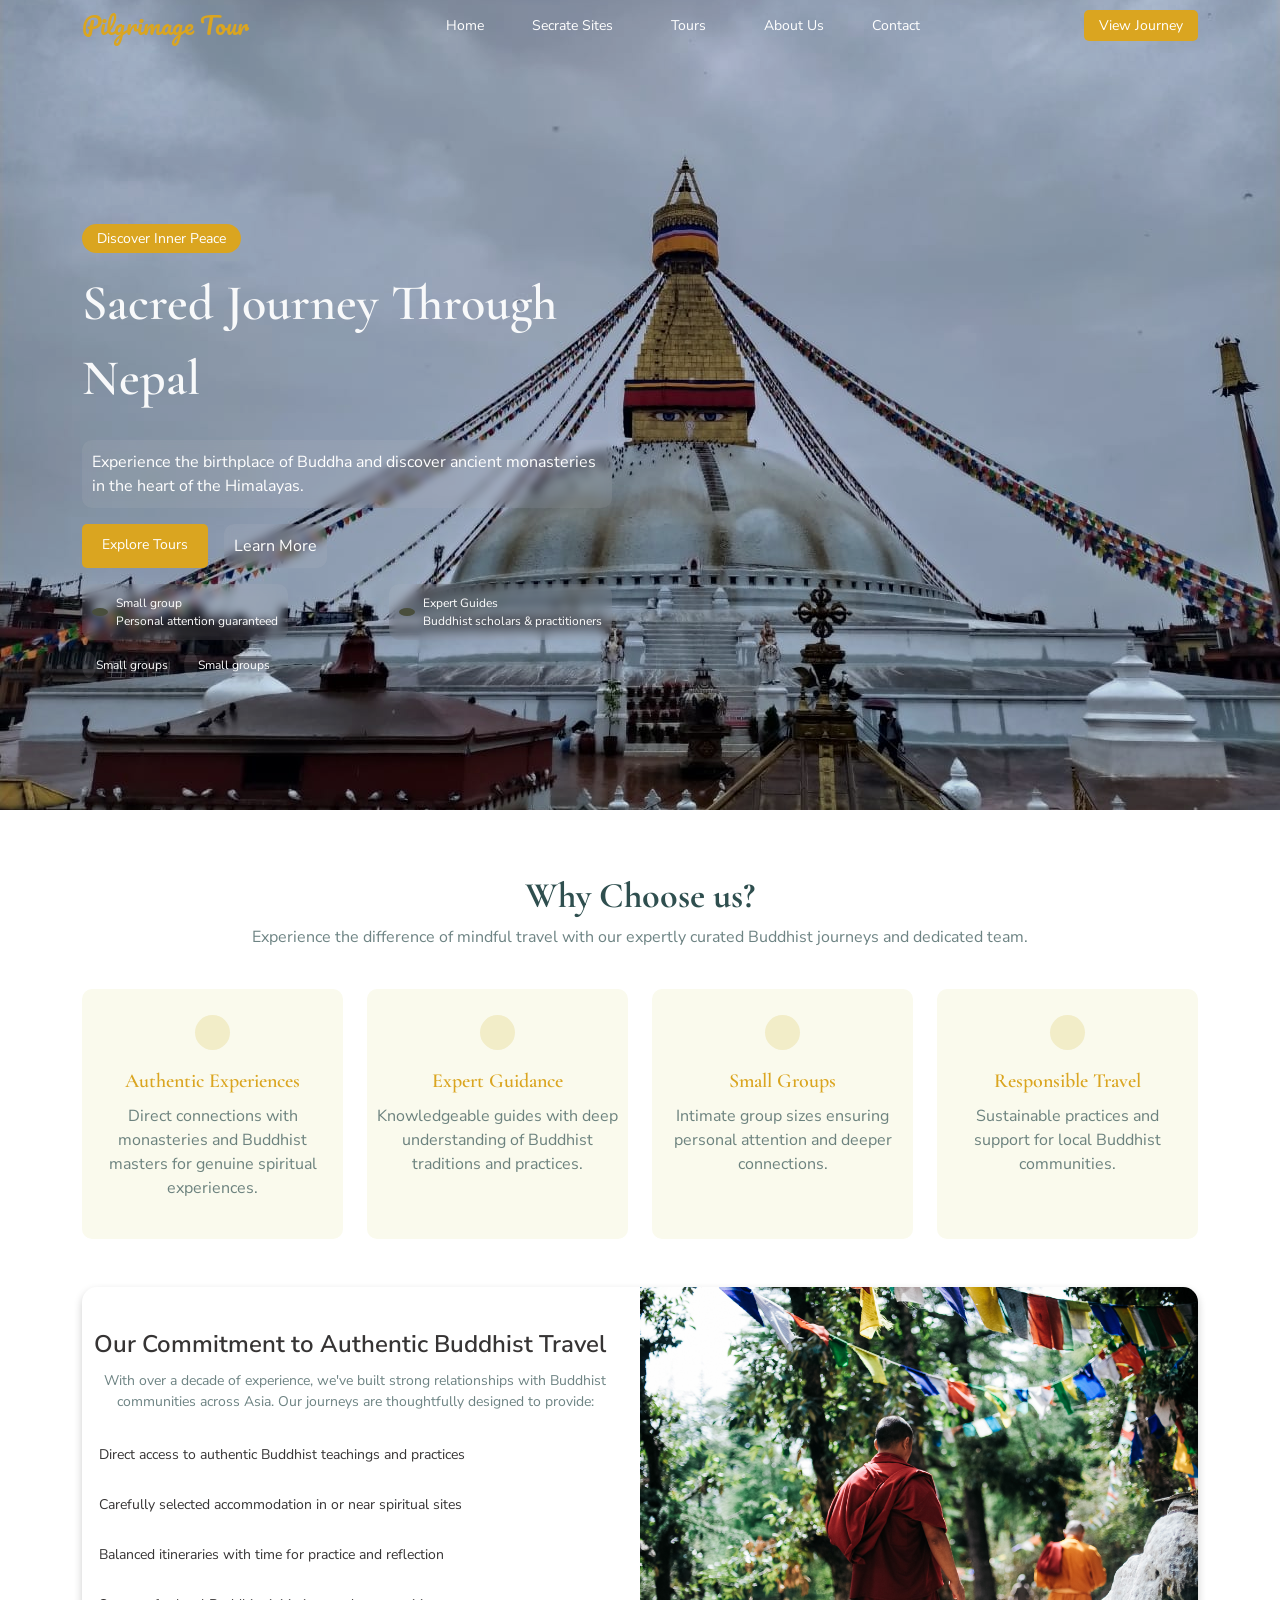
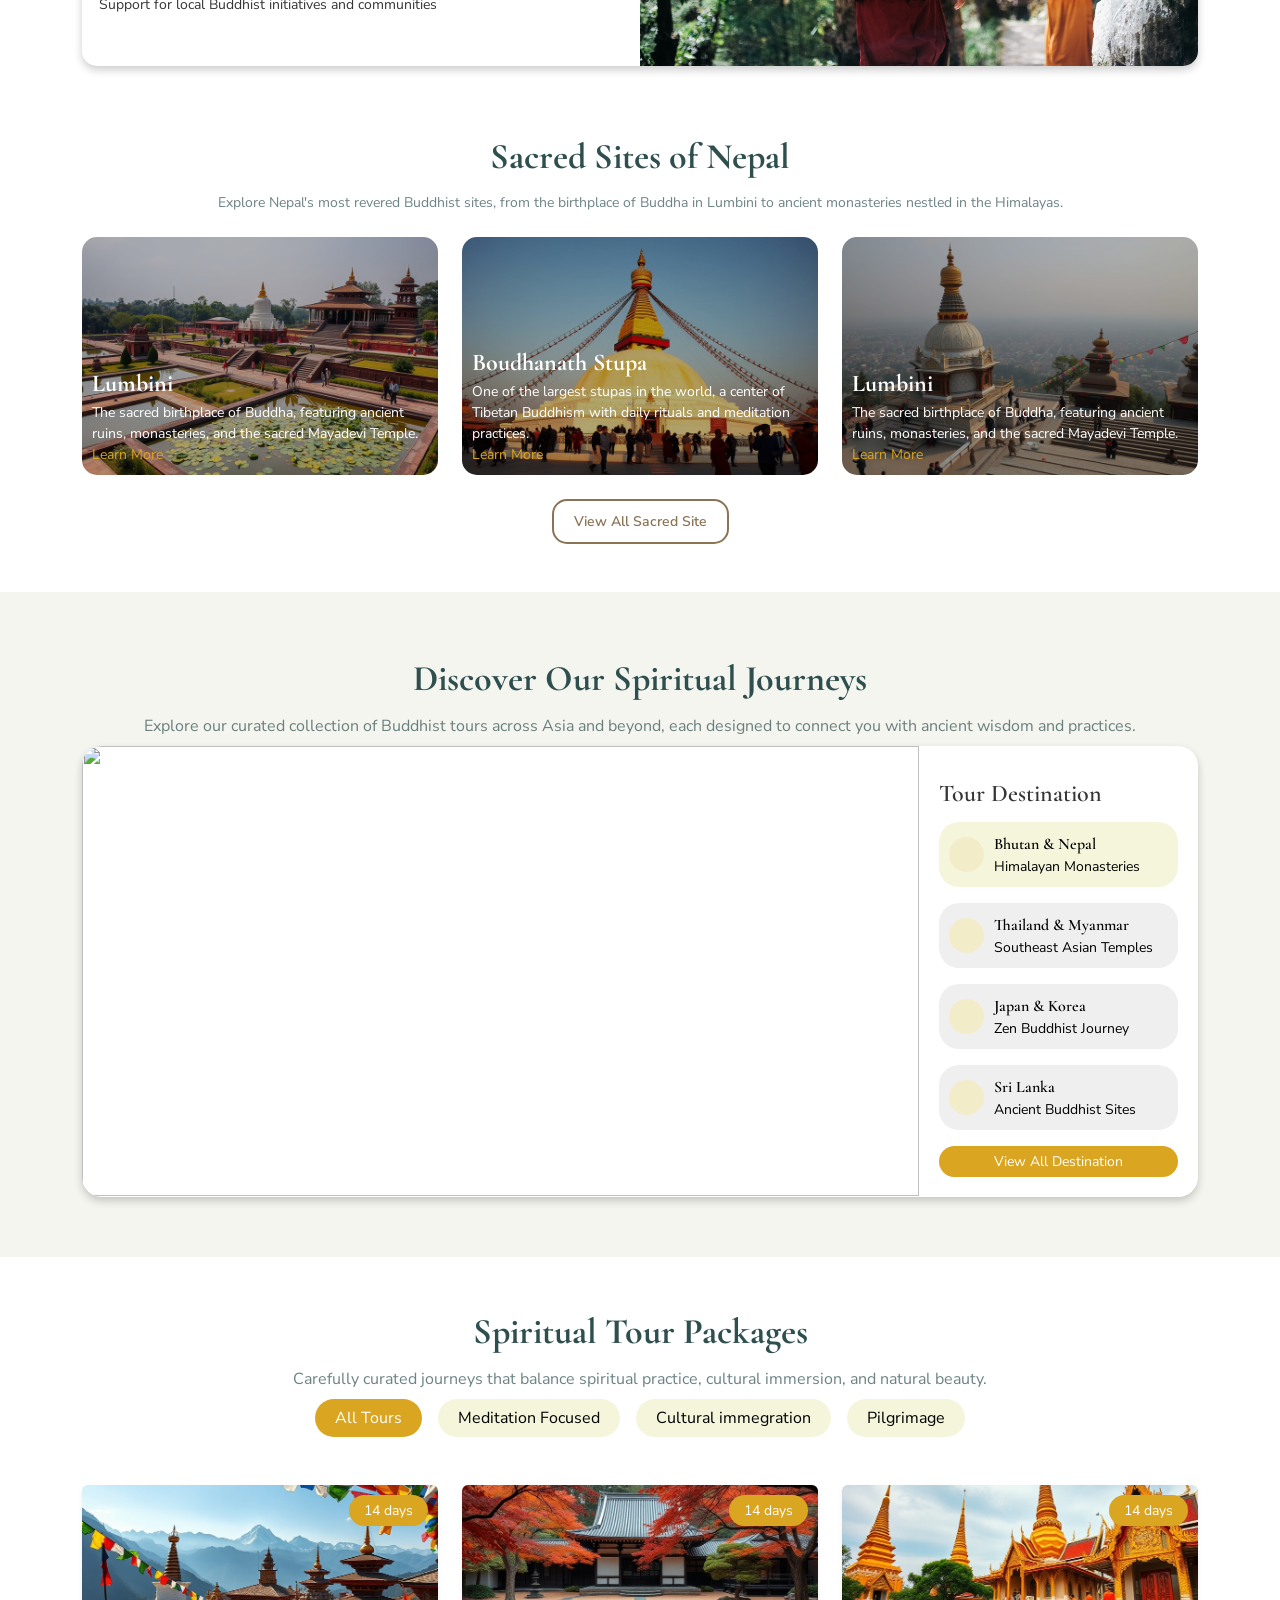
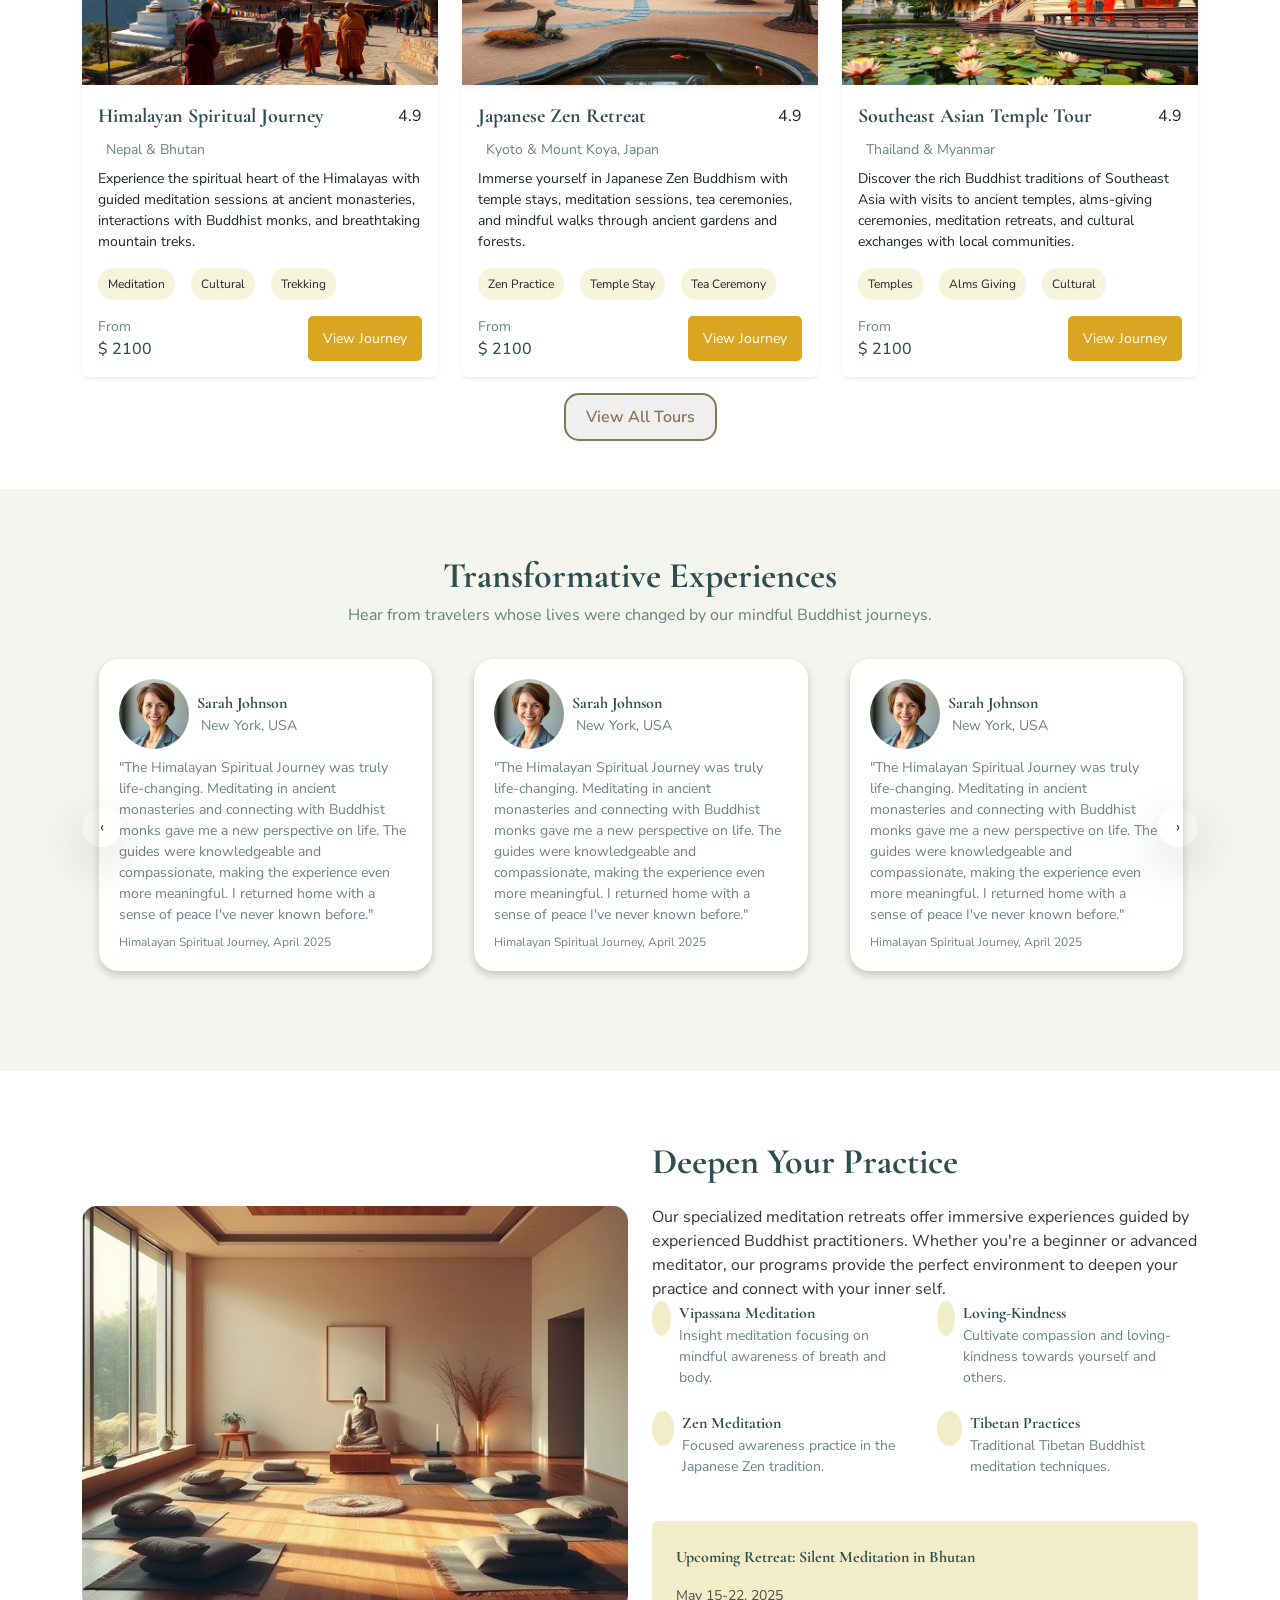
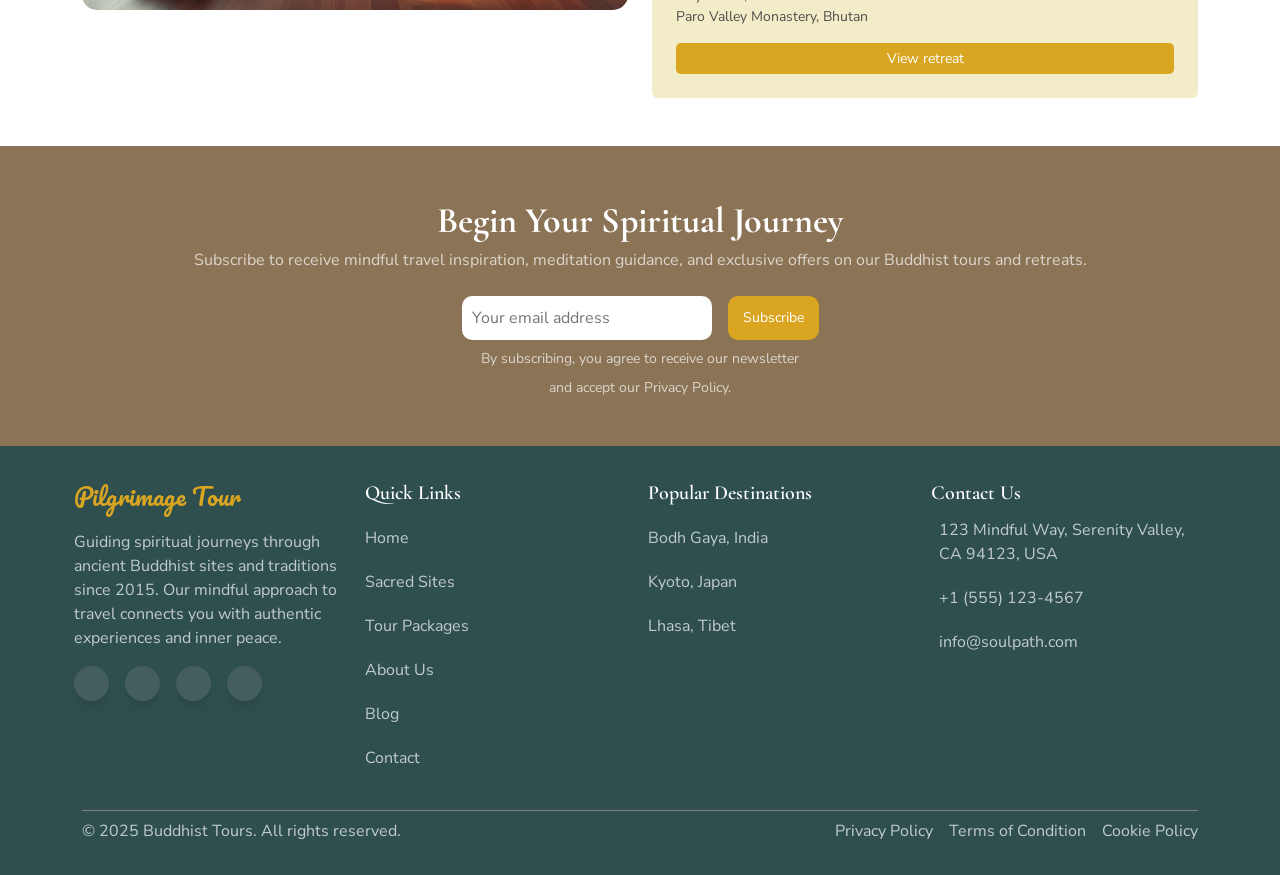
==== index.html @ 18c7488c "inner journey" ====
<!DOCTYPE html>
<html lang="en">

<head>
    <meta charset="UTF-8">
    <meta name="viewport" content="width=device-width, initial-scale=1.0">
    <title>Document</title>
    <link rel="stylesheet" href="css/style.css">
    <!-- bootstrap-file -->
    <link rel="stylesheet" href="css/bootstrap.min.css">
    <script src="js/bootstrap.bundle.min.js"></script>
    <!-- icon -->
    <script src="https://kit.fontawesome.com/6f4be6c4fc.js" crossorigin="anonymous"></script>
    <link rel="stylesheet" href="https://cdnjs.cloudflare.com/ajax/libs/remixicon/4.6.0/remixicon.min.css">
    <!-- owl carousel -->
    <link rel="stylesheet" href="css/owl.carousel.min.css">
    <link rel="stylesheet" href="css/owl.theme.default.min.css">
</head>

<body>
    <!-- header section -->
    <header id="header">
        <div class="container">
            <div class="top d-flex flex-wrap justify-content-between align-items-center">
                <h1 class="font-['Pacifico']"><a href="index.html">Pilgrimage Tour</a></h1>
                <nav class="desktop-nav">
                    <ul class="d-flex gap-5 align-items-center">
                        <li><a href="index.html">Home</a></li>
                        <li>
                            <div class="d-flex gap-2 align-items-center">
                                <a href="sacredsite.html">Secrate Sites</a><a class="btn p-0" data-bs-toggle="collapse"
                                    href="#multiCollapseExample1" role="button" aria-expanded="false"
                                    aria-controls="multiCollapseExample1"><i class="fa-solid fa-chevron-down"></i></a>
                            </div>
                            <div class="collapse multi-collapse" id="multiCollapseExample1">
                                <div class="dropdown">
                                    <div class="d-flex flex-column">
                                        <div class="option">
                                            <a href="">
                                                <div class="d-flex align-items-center gap-3">
                                                    <div class="icon  d-flex align-items-center justify-content-center">
                                                        <i class="ri-ancient-pavilion-line"></i>
                                                    </div>
                                                    <div class="dropdown-items ">
                                                        <div class="dropdown-heading main">Lumbini</div>
                                                        <div class="dropdown-item">Birthplace of Buddha
                                                        </div>
                                                    </div>
                                                </div>
                                            </a>
                                        </div>
                                        <div class="option">
                                            <a href="">
                                                <div class="d-flex align-items-center gap-3">
                                                    <div class="icon  d-flex align-items-center justify-content-center">
                                                        <i class="ri-ancient-gate-line"></i>
                                                    </div>
                                                    <div class="dropdown-items ">
                                                        <div class="dropdown-heading main">Boudhanath</div>
                                                        <div class="dropdown-item">Sacred Stupa</div>
                                                    </div>
                                                </div>
                                            </a>
                                        </div>
                                        <div class="option">
                                            <a href="">
                                                <div class="d-flex align-items-center gap-3">
                                                    <div class="icon  d-flex align-items-center justify-content-center">
                                                        <i class="ri-building-line"></i>
                                                    </div>
                                                    <div class="dropdown-items ">
                                                        <div class="dropdown-heading main">Swayambhunath
                                                        </div>
                                                        <div class="dropdown-item">Monkey Temple</div>
                                                    </div>
                                                </div>
                                            </a>
                                        </div>
                                    </div>
                                </div>
                            </div>
                        </li>
                        <li>
                            <div class="d-flex gap-2 align-items-center">
                                <a href="">Tours</a><a class="btn p-0" data-bs-toggle="collapse"
                                    href="#multiCollapseExample2" role="button" aria-expanded="false"
                                    aria-controls="multiCollapseExample1"><i class="fa-solid fa-chevron-down"></i></a>
                            </div>
                            <div class="collapse multi-collapse" id="multiCollapseExample2">
                                <div class="dropdown">
                                    <div class="d-flex flex-column">
                                        <div class="option">
                                            <a href="">
                                                <div class="d-flex align-items-center gap-3">
                                                    <div class="icon  d-flex align-items-center justify-content-center">
                                                        <i class="ri-road-map-line"></i></div>
                                                    <div class="dropdown-items ">
                                                        <div class="dropdown-heading main">Himalayan Journey</div>
                                                        <div class="dropdown-item">14 Days Adventure</div>
                                                    </div>
                                                </div>
                                            </a>
                                        </div>
                                        <div class="option">
                                            <a href="">
                                                <div class="d-flex align-items-center gap-3">
                                                    <div class="icon  d-flex align-items-center justify-content-center">
                                                        <i class="ri-mental-health-line"></i></div>
                                                    <div class="dropdown-items ">
                                                        <div class="dropdown-heading main">Meditation Tour</div>
                                                        <div class="dropdown-item">10 Days Retreat</div>
                                                    </div>
                                                </div>
                                            </a>
                                        </div>
                                        <div class="option">
                                            <a href="">
                                                <div class="d-flex align-items-center gap-3">
                                                    <div class="icon  d-flex align-items-center justify-content-center">
                                                        <i class="ri-ancient-gate-line"></i></div>
                                                    <div class="dropdown-items ">
                                                        <div class="dropdown-heading main">Cultural Tour</div>
                                                        <div class="dropdown-item">7 Days Experience</div>
                                                    </div>
                                                </div>
                                            </a>
                                        </div>
                                    </div>
                                </div>
                            </div>
                        </li>
                        <li><a href="">About Us</a></li>
                        <li><a href="contact.html">Contact</a></li>
                    </ul>
                </nav>

                <div class="journey">
                    <button class="btn-1">View Journey</button>
                </div>

                <div class="menu">
                    <button class="btn" type="button" data-bs-toggle="offcanvas" data-bs-target="#offcanvasRight"
                        aria-controls="offcanvasRight"><i class="fa-solid fa-bars"></i></button>

                </div>

                <div class="offcanvas offcanvas-end" tabindex="-1" id="offcanvasRight"
                    aria-labelledby="offcanvasRightLabel">
                    <div class="offcanvas-header">
                        <button type="button" class="btn-close white-close" data-bs-dismiss="offcanvas" aria-label="Close"></button>

                    </div>
                    <div class="offcanvas-body p-0">
                        <div class="trigger_nav">
                            <nav>
                                <ul class="d-flex flex-column">
                                    <li><a href="index.html">Home</a></li>
                                    <li>
                                        <div class="d-flex gap-2 align-items-center">
                                            <a href="sacredsite.html">Secrate Sites</a><a class="btn p-0" data-bs-toggle="collapse"
                                                href="#multiCollapseExample1" role="button" aria-expanded="false"
                                                aria-controls="multiCollapseExample1"><i
                                                    class="fa-solid fa-chevron-down"></i></a>
                                        </div>
                                        <div class="collapse multi-collapse" id="multiCollapseExample1">
                                            <div class="dropdown">
                                                <div class="d-flex flex-column">
                                                    <div class="option">
                                                        <a href="">
                                                            <div class="d-flex align-items-center gap-3">
                                                                <div
                                                                    class="icon  d-flex align-items-center justify-content-center">
                                                                    <i class="ri-ancient-pavilion-line"></i>
                                                                </div>
                                                                <div class="dropdown-items ">
                                                                    <div class="dropdown-heading main">Lumbini</div>
                                                                    <div class="dropdown-item">Birthplace of Buddha
                                                                    </div>
                                                                </div>
                                                            </div>
                                                        </a>
                                                    </div>
                                                    <div class="option">
                                                        <a href="">
                                                            <div class="d-flex align-items-center gap-3">
                                                                <div
                                                                    class="icon  d-flex align-items-center justify-content-center">
                                                                    <i class="ri-ancient-gate-line"></i>
                                                                </div>
                                                                <div class="dropdown-items ">
                                                                    <div class="dropdown-heading main">Boudhanath</div>
                                                                    <div class="dropdown-item">Sacred Stupa</div>
                                                                </div>
                                                            </div>
                                                        </a>
                                                    </div>
                                                    <div class="option">
                                                        <a href="">
                                                            <div class="d-flex align-items-center gap-3">
                                                                <div
                                                                    class="icon  d-flex align-items-center justify-content-center">
                                                                    <i class="ri-building-line"></i>
                                                                </div>
                                                                <div class="dropdown-items ">
                                                                    <div class="dropdown-heading main">Swayambhunath
                                                                    </div>
                                                                    <div class="dropdown-item">Monkey Temple</div>
                                                                </div>
                                                            </div>
                                                        </a>
                                                    </div>
                                                </div>
                                            </div>
                                        </div>
                                    </li>
                                    <li>
                                        <div class="d-flex gap-2 align-items-center">
                                            <a href="">Tours</a><a class="btn p-0" data-bs-toggle="collapse"
                                                href="#multiCollapseExample2" role="button" aria-expanded="false"
                                                aria-controls="multiCollapseExample1"><i
                                                    class="fa-solid fa-chevron-down"></i></a>
                                        </div>
                                        <div class="collapse multi-collapse" id="multiCollapseExample2">
                                            <div class="dropdown">
                                                <div class="d-flex flex-column">
                                                    <div class="option">
                                                        <a href="">
                                                            <div class="d-flex align-items-center gap-3">
                                                                <div
                                                                    class="icon  d-flex align-items-center justify-content-center">
                                                                    <i class="ri-road-map-line"></i></div>
                                                                <div class="dropdown-items ">
                                                                    <div class="dropdown-heading main">Himalayan Journey
                                                                    </div>
                                                                    <div class="dropdown-item">14 Days Adventure</div>
                                                                </div>
                                                            </div>
                                                        </a>
                                                    </div>
                                                    <div class="option">
                                                        <a href="">
                                                            <div class="d-flex align-items-center gap-3">
                                                                <div
                                                                    class="icon  d-flex align-items-center justify-content-center">
                                                                    <i class="ri-mental-health-line"></i></div>
                                                                <div class="dropdown-items ">
                                                                    <div class="dropdown-heading main">Meditation Tour
                                                                    </div>
                                                                    <div class="dropdown-item">10 Days Retreat</div>
                                                                </div>
                                                            </div>
                                                        </a>
                                                    </div>
                                                    <div class="option">
                                                        <a href="">
                                                            <div class="d-flex align-items-center gap-3">
                                                                <div
                                                                    class="icon  d-flex align-items-center justify-content-center">
                                                                    <i class="ri-ancient-gate-line"></i></div>
                                                                <div class="dropdown-items ">
                                                                    <div class="dropdown-heading main">Cultural Tour
                                                                    </div>
                                                                    <div class="dropdown-item">7 Days Experience</div>
                                                                </div>
                                                            </div>
                                                        </a>
                                                    </div>
                                                </div>
                                            </div>
                                        </div>
                                    </li>

                                    <li><a href="">About Us</a></li>
                                    <li><a href="contact.html">Contact</a></li>


                                </ul>
                            </nav>
                        </div>
                    </div>
                </div>
            </div>
        </div>
    </header>

    <!-- Banner section -->
    <section class="banner">
        <img src="img/bannerswa.jpg" alt="">
        <div class="container">
            <article class="banner-items">
                <buttoon class="btn-2">Discover Inner Peace</buttoon>
                <div class="banner-heading text-light mt-3">Sacred Journey Through Nepal</div>
                <div class="banner-card mt-4">Experience the birthplace of Buddha and discover ancient monasteries in
                    the heart of the Himalayas.</div>

                <div class="d-flex mt-3 gap-3">
                    <div class="btn-3">Explore Tours <i class="fa-solid fa-arrow-right"></i></div>
                    <div class="banner-card hover">Learn More</div>
                </div>

                <div class="d-flex flex-wrap justify-content-between align-items-center mt-3  gap-5">
                    <div class="banner-card">
                        <div class="d-flex align-items-center gap-2">
                            <div class="left"><i class="ri-group-line text-2xl text-white"></i></div>
                            <div class="right">
                                <div class="small-header">
                                    Small group
                                </div>
                                <div class="small-header">
                                    Personal attention guaranteed
                                </div>
                            </div>
                        </div>
                    </div>
                    <div class="banner-card">
                        <div class="d-flex align-items-center gap-2">
                            <div class="left"> <i class="ri-shield-star-line"></i></div>
                            <div class="right">
                                <div class="small-header">
                                    Expert Guides
                                </div>
                                <div class="small-header">
                                    Buddhist scholars & practitioners
                                </div>
                            </div>
                        </div>
                    </div>
                </div>

                <div class="d-flex mt-3 last gap-3">
                    <div class="small-group"><span class="blur"><i class="ri-group-line text-xl"></i></span> Small
                        groups</div>
                    <div class="small-group"><span class="blur"><i class="ri-group-line text-xl"></i></span> Small
                        groups</div>
                </div>


            </article>
        </div>
    </section>

    <!-- choosing section -->
    <section class="choose mt-5 p-3">
        <div class="container">
            <h2 class="heading-items text-center main">Why Choose us?</h2>
            <div class="text-center deam">Experience the difference of mindful travel with
                our expertly curated Buddhist journeys and dedicated team.</div>


            <div class="row mt-4 gy-3">
                <article class="col-lg-3">
                    <div class="experience">
                        <div class="p-3">
                            <div class="icon d-flex justify-content-center align-items-center">
                                <i class="ri-heart-line"></i>
                            </div>
                        </div>
                        <div class="heading-c main text-center">Authentic Experiences</div>
                        <div class="text-center deam my-2">Direct connections with monasteries and Buddhist masters for
                            genuine spiritual experiences.</div>
                    </div>
                </article>
                <article class="col-lg-3">
                    <div class="experience">
                        <div class="p-3">
                            <div class="icon d-flex justify-content-center align-items-center">
                                <i class="ri-shield-star-line"></i>
                            </div>
                        </div>
                        <div class="heading-c main text-center">Expert Guidance</div>
                        <div class="text-center deam my-2">Knowledgeable guides with deep understanding of Buddhist
                            traditions and practices.</div>
                    </div>
                </article>
                <article class="col-lg-3">
                    <div class="experience">
                        <div class="p-3">
                            <div class="icon d-flex justify-content-center align-items-center">
                                <i class="ri-group-line"></i>
                            </div>
                        </div>
                        <div class="heading-c main text-center">Small Groups</div>
                        <div class="text-center deam my-2">Intimate group sizes ensuring personal attention and deeper
                            connections.</div>
                    </div>
                </article>
                <article class="col-lg-3">
                    <div class="experience">
                        <div class="p-3">
                            <div class="icon d-flex justify-content-center align-items-center">
                                <i class="ri-hand-heart-line"></i>
                            </div>
                        </div>
                        <div class="heading-c main text-center">Responsible Travel</div>
                        <div class="text-center deam my-2">Sustainable practices and support for local Buddhist
                            communities.</div>
                    </div>
                </article>
            </div>

            <!-- COMMITMENT -->
            <div class=" commit mt-5 shadow-main">
                <div class="row align-items-center">
                    <div class="col-lg-6 p-0 order-2 order-md-1">
                        <div class="commit-content px-4">
                            <div class="commit-heading main">Our Commitment to Authentic Buddhist Travel</div>
                            <div class="text-center deam my-2">
                                With over a decade of experience, we've built strong relationships with Buddhist
                                communities across Asia. Our journeys are thoughtfully designed to provide:
                            </div>
                            <ul class="mt-3">
                                <li><span><i class="ri-check-line"></i></span>Direct access to authentic Buddhist
                                    teachings and practices</li>
                                <li><span><i class="ri-check-line"></i></span>Carefully selected accommodation in or
                                    near spiritual sites</li>
                                <li><span><i class="ri-check-line"></i></span>Balanced itineraries with time for
                                    practice and reflection</li>
                                <li><span><i class="ri-check-line"></i></span>Support for local Buddhist initiatives and
                                    communities</li>
                            </ul>
                        </div>
                    </div>
                    <div class="col-lg-6 p-0 order-1 order-md-2">
                        <img src="img/Buddhism.jpg" alt="">
                    </div>
                </div>
            </div>
        </div>
    </section>

    <!-- sacred sites -->
    <section class="sacred mt-5">
        <div class="container">
            <div class="heading-items text-center">Sacred Sites of Nepal</div>
            <div class="text-center deam my-2">Explore Nepal's most revered Buddhist sites, from the birthplace of
                Buddha in
                Lumbini to ancient monasteries nestled in the Himalayas.</div>
            <div class="sacred-site mt-4">
                <div class="row gy-3">
                    <!-- lumbini -->
                    <div class="col-lg-4">
                        <article class="sacred-img">
                         <a href="viewjourney.html">   <img src="img/lumbini.jpg" alt=""></a>
                            <div class="sacred-content">
                                <div class="sacred-content-header main white-color">Lumbini</div>
                                <div class="sacred-content-body white-color">The sacred birthplace of Buddha, featuring ancient
                                    ruins, monasteries, and the sacred Mayadevi Temple.</div>
                                <a href="viewjourney.html">Learn More <i class="fa-solid fa-arrow-right"></i></a>
                            </div></a>
                        </article>
                    </div>
                    <!-- Boudhanath Stupha -->
                    <div class="col-lg-4">
                        <article class="sacred-img">
                            <a href="viewjourney.html"><img src="img/boudhanath.jpg" alt=""></a>
                            <div class="sacred-content">
                                <div class="sacred-content-header main">Boudhanath Stupa</div>
                                <div class="sacred-content-body">One of the largest stupas in the world, a center of
                                    Tibetan Buddhism with daily rituals and meditation practices.</div>
                                <a href="viewjourney">Learn More <i class="fa-solid fa-arrow-right"></i></a>
                            </div>
                        </article>
                    </div>
                    <!-- Swayambunath -->
                    <div class="col-lg-4">
                        <article class="sacred-img">
                            <a href="viewjourney.html"><img src="img/swayambunath.jpg" alt=""></a>
                            <div class="sacred-content">
                                <div class="sacred-content-header main">Lumbini</div>
                                <div class="sacred-content-body">The sacred birthplace of Buddha, featuring ancient
                                    ruins, monasteries, and the sacred Mayadevi Temple.</div>
                                <a href="viewjourney.html">Learn More <i class="fa-solid fa-arrow-right"></i></a>
                            </div>
                        </article>
                    </div>
                </div>
                <div class="d-flex justify-content-center align-items-center">
                    <a href="sacredsite.html" class="view-all-btn mt-4">View All Sacred Site</a>
                </div>
            </div>
        </div>
    </section>

    <!-- discover -->
    <section class="discover my-5">
        <div class="container">
            <div class="heading-items text-center">Discover Our Spiritual Journeys</div>
            <div class="text-center deam my-2">Explore our curated collection of Buddhist tours across Asia and beyond,
                each
                designed to connect you with ancient wisdom and practices.</div>

            <div class="row shadow-main">
                <div class="col-lg-9 p-0">
                    <div class="tab-content" id="v-pills-tabContent">
                        <div class="tab-pane fade show active" id="v-pills-home" role="tabpanel"
                            aria-labelledby="v-pills-home-tab" tabindex="0"><img
                                src="https://plus.unsplash.com/premium_photo-1697730400710-9e565f54869e?w=500&auto=format&fit=crop&q=60&ixlib=rb-4.1.0&ixid=M3wxMjA3fDB8MHxzZWFyY2h8OXx8Ymh1dGFuJTIwYW5kJTIwbmVwYWwlMjBwaWxncmltYWdlJTIwdG91cnxlbnwwfHwwfHx8MA%3D%3D"
                                alt=""></div>
                        <div class="tab-pane fade" id="v-pills-profile" role="tabpanel"
                            aria-labelledby="v-pills-profile-tab" tabindex="0"><img src="img/thailand.jpg" alt=""></div>
                        <div class="tab-pane fade" id="v-pills-messages" role="tabpanel"
                            aria-labelledby="v-pills-messages-tab" tabindex="0"><img src="img/japan.jpg" alt=""></div>
                        <div class="tab-pane fade" id="v-pills-settings" role="tabpanel"
                            aria-labelledby="v-pills-settings-tab" tabindex="0"><img src="img/srilanka.jpg" alt="">
                        </div>
                    </div>
                </div>
                <div class="col-lg-3">
                    <div class="heading-title">Tour Destination</div>
                    <div class="menu-destination nav flex-column align-items-center gap-3 nav-pills " id="v-pills-tab"
                        role="tablist" aria-orientation="vertical">
                        <button class="destination-sidenav active" id="v-pills-home-tab" data-bs-toggle="pill"
                            data-bs-target="#v-pills-home" type="button" role="tab" aria-controls="v-pills-home"
                            aria-selected="true">
                            <div class="icon"><i class="ri-ancient-pavilion-line"></i></div>
                            <div>
                                <div class="destination-name">Bhutan & Nepal</div>
                                <div class="destination-title">Himalayan Monasteries</div>
                            </div>
                        </button>
                        <button class="destination-sidenav" id="v-pills-profile-tab" data-bs-toggle="pill"
                            data-bs-target="#v-pills-profile" type="button" role="tab" aria-controls="v-pills-profile"
                            aria-selected="false">
                            <div class="icon"> <i class="ri-ancient-gate-line"></i></div>
                            <div>
                                <div class="destination-name">Thailand & Myanmar</div>
                                <div class="destination-title">Southeast Asian Temples</div>
                            </div>
                        </button>
                        <button class="destination-sidenav" id="v-pills-messages-tab" data-bs-toggle="pill"
                            data-bs-target="#v-pills-messages" type="button" role="tab" aria-controls="v-pills-messages"
                            aria-selected="false">
                            <div class="icon"> <i class="ri-building-line"></i></div>
                            <div>
                                <div class="destination-name">Japan & Korea</div>
                                <div class="destination-title">Zen Buddhist Journey</div>
                            </div>
                        </button>
                        <button class="destination-sidenav" id="v-pills-settings-tab" data-bs-toggle="pill"
                            data-bs-target="#v-pills-settings" type="button" role="tab" aria-controls="v-pills-settings"
                            aria-selected="false">
                            <div class="icon"><i class="ri-building-4-line"></i></div>
                            <div>
                                <div class="destination-name">Sri Lanka</div>
                                <div class="destination-title">Ancient Buddhist Sites</div>
                            </div>
                        </button>

                        <div class="btn-2 w-100 text-center">View All Destination</div>
                    </div>
                </div>
            </div>
        </div>
    </section>

    <!-- spritual tour packages -->
    <scection class="spritual">
        <div class="container">
            <div class="heading-items text-center">Spiritual Tour Packages</div>
            <div class="text-center deam my-2">
                Carefully curated journeys that balance spiritual practice, cultural immersion, and natural beauty.
            </div>

            <!-- spritual items -->
            <div class="spritual-items">
                <ul class="nav nav-pills mb-3 gap-3" id="pills-tab" role="tablist">
                    <!-- all tours -->
                    <li class="nav-item" role="presentation">
                        <button class=" active" id="pills-home-tab" data-bs-toggle="pill" data-bs-target="#pills-home"
                            type="button" role="tab" aria-controls="pills-home" aria-selected="true">All Tours</button>
                    </li>

                    <!-- meditation focused -->
                    <li class="nav-item" role="presentation">
                        <button class="" id="pills-profile-tab" data-bs-toggle="pill" data-bs-target="#pills-profile"
                            type="button" role="tab" aria-controls="pills-profile" aria-selected="false">Meditation
                            Focused</button>
                    </li>

                    <!-- cultural immigration  -->
                    <li class="nav-item" role="presentation">
                        <button class="" id="pills-contact-tab" data-bs-toggle="pill" data-bs-target="#pills-contact"
                            type="button" role="tab" aria-controls="pills-contact" aria-selected="false">Cultural
                            immegration</button>
                    </li>

                    <!-- Pilgrimage -->
                    <li class="nav-item" role="presentation">
                        <button class="" id="pills-pilgrimage-tab" data-bs-toggle="pill"
                            data-bs-target="#pills-pilgrimage" type="button" role="tab" aria-controls="pills-pilgrimage"
                            aria-selected="false">Pilgrimage</button>
                    </li>

                </ul>
                <div class="tab-content" id="pills-tabContent">

                    <!-- all tours -->
                    <div class="tab-pane fade show active" id="pills-home" role="tabpanel"
                        aria-labelledby="pills-home-tab" tabindex="0">

                        <div class="tours mt-5">
                            <div class="row gy-3">
                                <div class="col-lg-4">
                                    <article class="card shadow-sm">
                                        <div class="img-part">
                                            <img src="img/all-tour-1.jpg" alt="">

                                            <div class="btn-1">14 days</div>
                                        </div>
                                        <div class="card-body">
                                            <div class="d-flex justify-content-between align-items-center">
                                                <div class="second-heading">Himalayan Spiritual Journey</div>
                                                <div class="rating d-flex align-items-center gap-1"><i
                                                        class="fa-solid fa-star"></i> 4.9</div>
                                            </div>
                                            <div class="location deam-thin py-2 d-flex align-items-center gap-2"> <i
                                                    class="fa-solid fa-location-dot"></i> Nepal & Bhutan </div>
                                            <div class="content">
                                                Experience the spiritual heart of the Himalayas with guided meditation
                                                sessions at ancient monasteries, interactions with Buddhist monks, and
                                                breathtaking mountain treks.
                                            </div>

                                            <div class="d-flex gap-3 py-3">
                                                <div class="practices">Meditation</div>
                                                <div class="practices">Cultural</div>
                                                <div class="practices">Trekking</div>
                                            </div>

                                            <div class="d-flex justify-content-between">
                                                <div class="d-flex flex-column">
                                                    <div class="from deam-thin">From</div>
                                                    <div class="price">$ 2100</div>
                                                </div>

                                                <button class="btn-1">View Journey</button>
                                            </div>
                                        </div>

                                    </article>
                                </div>

                                <div class="col-lg-4">
                                    <article class="card shadow-sm">
                                        <div class="img-part shadow-sm">
                                            <img src="img/tour-2.jpg" alt="">
                                            <div class="btn-1">14 days</div>
                                        </div>
                                        <div class="card-body">
                                            <div class="d-flex justify-content-between align-items-center">
                                                <div class="second-heading">Japanese Zen Retreat</div>
                                                <div class="rating d-flex align-items-center gap-1"><i
                                                        class="fa-solid fa-star"></i> 4.9</div>
                                            </div>
                                            <div class="location deam-thin py-2 d-flex align-items-center gap-2"> <i
                                                    class="fa-solid fa-location-dot"></i> Kyoto & Mount Koya, Japan
                                            </div>
                                            <div class="content">
                                                Immerse yourself in Japanese Zen Buddhism with temple stays, meditation
                                                sessions, tea ceremonies, and mindful walks through ancient gardens and
                                                forests.
                                            </div>

                                            <div class="d-flex gap-3 py-3">
                                                <div class="practices">Zen Practice</div>
                                                <div class="practices">Temple Stay</div>
                                                <div class="practices">Tea Ceremony</div>
                                            </div>

                                            <div class="d-flex justify-content-between">
                                                <div class="d-flex flex-column">
                                                    <div class="from deam-thin">From</div>
                                                    <div class="price">$ 2100</div>
                                                </div>

                                                <button class="btn-1">View Journey</button>
                                            </div>
                                        </div>

                                    </article>
                                </div>

                                <div class="col-lg-4">
                                    <article class="card shadow-sm">
                                        <div class="img-part">
                                            <img src="img/tour-3.jpg" alt="">
                                            <div class="btn-1">14 days</div>
                                        </div>
                                        <div class="card-body">
                                            <div class="d-flex justify-content-between align-items-center">
                                                <div class="second-heading">Southeast Asian Temple Tour</div>
                                                <div class="rating d-flex align-items-center gap-1"><i
                                                        class="fa-solid fa-star"></i> 4.9</div>
                                            </div>
                                            <div class="location deam-thin py-2 d-flex align-items-center gap-2"> <i
                                                    class="fa-solid fa-location-dot"></i> Thailand & Myanmar</div>
                                            <div class="content">
                                                Discover the rich Buddhist traditions of Southeast Asia with visits to
                                                ancient temples, alms-giving ceremonies, meditation retreats, and
                                                cultural exchanges with local communities.
                                            </div>

                                            <div class="d-flex gap-3 py-3">
                                                <div class="practices">Temples</div>
                                                <div class="practices"> Alms Giving</div>
                                                <div class="practices"> Cultural</div>
                                            </div>

                                            <div class="d-flex justify-content-between">
                                                <div class="d-flex flex-column">
                                                    <div class="from deam-thin">From</div>
                                                    <div class="price">$ 2100</div>
                                                </div>

                                                <button class="btn-1">View Journey</button>
                                            </div>
                                        </div>

                                    </article>
                                </div>
                            </div>
                            <div class="width-100 mt-3 d-flex justify-content-center">
                                <button class="view-all-btn">View All Tours</button>
                            </div>
                        </div>
                    </div>

                    <!-- meditation focused -->
                    <div class="tab-pane fade" id="pills-profile" role="tabpanel" aria-labelledby="pills-profile-tab"
                        tabindex="0">
                        <div class="tours mt-5">
                            <div class="row ">
                                <div class="col-lg-4">
                                    <article class="card shadow-sm">
                                        <div class="img-part">
                                            <img src="img/all-tour-1.jpg" alt="">

                                            <div class="btn-1">14 days</div>
                                        </div>
                                        <div class="card-body">
                                            <div class="d-flex justify-content-between align-items-center">
                                                <div class="second-heading">Himalayan Spiritual Journey</div>
                                                <div class="rating d-flex align-items-center gap-1"><i
                                                        class="fa-solid fa-star"></i> 4.9</div>
                                            </div>
                                            <div class="location deam-thin py-2 d-flex align-items-center gap-2"> <i
                                                    class="fa-solid fa-location-dot"></i> Nepal & Bhutan </div>
                                            <div class="content">
                                                Experience the spiritual heart of the Himalayas with guided meditation
                                                sessions at ancient monasteries, interactions with Buddhist monks, and
                                                breathtaking mountain treks.
                                            </div>

                                            <div class="d-flex gap-3 py-3">
                                                <div class="practices">Meditation</div>
                                                <div class="practices">Cultural</div>
                                                <div class="practices">Trekking</div>
                                            </div>

                                            <div class="d-flex justify-content-between">
                                                <div class="d-flex flex-column">
                                                    <div class="from deam-thin">From</div>
                                                    <div class="price">$ 2100</div>
                                                </div>

                                                <button class="btn-1">View Journey</button>
                                            </div>
                                        </div>

                                    </article>
                                </div>
                            </div>
                            <div class="width-100 mt-3 d-flex justify-content-center">
                                <button class="view-all-btn">View All Tours</button>
                            </div>
                        </div>
                    </div>

                    <!-- cultural immigration  -->
                    <div class="tab-pane fade" id="pills-contact" role="tabpanel" aria-labelledby="pills-contact-tab"
                        tabindex="0">

                        <div class="tours mt-5">
                            <div class="row ">
                                <div class="col-lg-4">
                                    <article class="card shadow-sm">
                                        <div class="img-part shadow-sm">
                                            <img src="img/tour-2.jpg" alt="">
                                            <div class="btn-1">14 days</div>
                                        </div>
                                        <div class="card-body">
                                            <div class="d-flex justify-content-between align-items-center">
                                                <div class="second-heading">Japanese Zen Retreat</div>
                                                <div class="rating d-flex align-items-center gap-1"><i
                                                        class="fa-solid fa-star"></i> 4.9</div>
                                            </div>
                                            <div class="location deam-thin py-2 d-flex align-items-center gap-2"> <i
                                                    class="fa-solid fa-location-dot"></i> Kyoto & Mount Koya, Japan
                                            </div>
                                            <div class="content">
                                                Immerse yourself in Japanese Zen Buddhism with temple stays, meditation
                                                sessions, tea ceremonies, and mindful walks through ancient gardens and
                                                forests.
                                            </div>

                                            <div class="d-flex gap-3 py-3">
                                                <div class="practices">Zen Practice</div>
                                                <div class="practices">Temple Stay</div>
                                                <div class="practices">Tea Ceremony</div>
                                            </div>

                                            <div class="d-flex justify-content-between">
                                                <div class="d-flex flex-column">
                                                    <div class="from deam-thin">From</div>
                                                    <div class="price">$ 2100</div>
                                                </div>

                                                <button class="btn-1">View Journey</button>
                                            </div>
                                        </div>

                                    </article>
                                </div>
                                <div class="width-100 mt-3 d-flex justify-content-center">
                                    <button class="view-all-btn">View All Tours</button>
                                </div>
                            </div>
                        </div>
                    </div>

                    <!-- Pilgrimage -->
                    <div class="tab-pane fade" id="pills-pilgrimage" role="tabpanel"
                        aria-labelledby="pills-pilgrimage-tab" tabindex="0">
                        <div class="tours mt-5">
                            <div class="row ">

                                <div class="col-lg-4">
                                    <article class="card shadow-sm">
                                        <div class="img-part">
                                            <img src="img/tour-3.jpg" alt="">
                                            <div class="btn-1">14 days</div>
                                        </div>
                                        <div class="card-body">
                                            <div class="d-flex justify-content-between align-items-center">
                                                <div class="second-heading">Southeast Asian Temple Tour</div>
                                                <div class="rating d-flex align-items-center gap-1"><i
                                                        class="fa-solid fa-star"></i> 4.9</div>
                                            </div>
                                            <div class="location deam-thin py-2 d-flex align-items-center gap-2"> <i
                                                    class="fa-solid fa-location-dot"></i> Thailand & Myanmar</div>
                                            <div class="content">
                                                Discover the rich Buddhist traditions of Southeast Asia with visits to
                                                ancient temples, alms-giving ceremonies, meditation retreats, and
                                                cultural exchanges with local communities.
                                            </div>

                                            <div class="d-flex gap-3 py-3">
                                                <div class="practices">Temples</div>
                                                <div class="practices"> Alms Giving</div>
                                                <div class="practices"> Cultural</div>
                                            </div>

                                            <div class="d-flex justify-content-between">
                                                <div class="d-flex flex-column">
                                                    <div class="from deam-thin">From</div>
                                                    <div class="price">$ 2100</div>
                                                </div>

                                                <button class="btn-1">View Journey</button>
                                            </div>
                                        </div>

                                    </article>
                                </div>
                            </div>
                            <div class="width-100 mt-3 d-flex justify-content-center">
                                <button class="view-all-btn">View All Tours</button>
                            </div>
                        </div>
                    </div>

                </div>
            </div>
        </div>
    </scection>

    <!-- Testiomonial -->
    <section class="testimonial mt-5">
        <div class="container">
            <div class="heading-items text-center">Transformative Experiences</div>
            <div class="text-center deam">
                Hear from travelers whose lives were changed by our mindful Buddhist journeys.
            </div>
            <div class="testimonial_part owl-carousel mt-3">
                <div class="p-3">
                    <article class="testimonial-content">
                        <div class="d-flex align-items-center gap-2">
                            <div class="img-part">
                                <img src="img/testimonial-1.jpg" alt="">
                            </div>
                            <div class="d-flex flex-column">
                                <div class="normal-heading">Sarah Johnson</div>
                                <div class="location d-flex gap-1 deam-thin align-items-center"><i
                                        class="fa-solid fa-location-dot"></i>
                                    New York, USA</div>
                                <div class="rating d-flex"><i class="fa-solid fa-star"></i>
                                    <i class="fa-solid fa-star"></i>
                                    <i class="fa-solid fa-star"></i>
                                    <i class="fa-solid fa-star"></i>
                                    <i class="fa-solid fa-star"></i>
                                </div>
                            </div>


                        </div>
                        <div class="my-2 deam-thin">
                            "The Himalayan Spiritual Journey was truly life-changing. Meditating in ancient
                            monasteries and connecting with Buddhist monks gave me a new perspective on life. The
                            guides were knowledgeable and compassionate, making the experience even more meaningful.
                            I returned home with a sense of peace I've never known before."
                        </div>

                        <div class="deam-thiner">Himalayan Spiritual Journey, April 2025</div>
                    </article>
                </div>
                <div class="p-3">
                    <article class="testimonial-content">
                        <div class="d-flex align-items-center gap-2">
                            <div class="img-part">
                                <img src="img/testimonial-1.jpg" alt="">
                            </div>
                            <div class="d-flex flex-column">
                                <div class="normal-heading">Sarah Johnson</div>
                                <div class="location d-flex gap-1 deam-thin align-items-center"><i
                                        class="fa-solid fa-location-dot"></i>
                                    New York, USA</div>
                                <div class="rating d-flex"><i class="fa-solid fa-star"></i>
                                    <i class="fa-solid fa-star"></i>
                                    <i class="fa-solid fa-star"></i>
                                    <i class="fa-solid fa-star"></i>
                                    <i class="fa-solid fa-star"></i>
                                </div>
                            </div>


                        </div>
                        <div class="my-2 deam-thin">
                            "The Himalayan Spiritual Journey was truly life-changing. Meditating in ancient
                            monasteries and connecting with Buddhist monks gave me a new perspective on life. The
                            guides were knowledgeable and compassionate, making the experience even more meaningful.
                            I returned home with a sense of peace I've never known before."
                        </div>

                        <div class="deam-thiner">Himalayan Spiritual Journey, April 2025</div>
                    </article>
                </div>
                <div class="p-3">
                    <article class="testimonial-content">
                        <div class="d-flex align-items-center gap-2">
                            <div class="img-part">
                                <img src="img/testimonial-1.jpg" alt="">
                            </div>
                            <div class="d-flex flex-column">
                                <div class="normal-heading">Sarah Johnson</div>
                                <div class="location d-flex gap-1 deam-thin align-items-center"><i
                                        class="fa-solid fa-location-dot"></i>
                                    New York, USA</div>
                                <div class="rating d-flex"><i class="fa-solid fa-star"></i>
                                    <i class="fa-solid fa-star"></i>
                                    <i class="fa-solid fa-star"></i>
                                    <i class="fa-solid fa-star"></i>
                                    <i class="fa-solid fa-star"></i>
                                </div>
                            </div>


                        </div>
                        <div class="my-2 deam-thin">
                            "The Himalayan Spiritual Journey was truly life-changing. Meditating in ancient
                            monasteries and connecting with Buddhist monks gave me a new perspective on life. The
                            guides were knowledgeable and compassionate, making the experience even more meaningful.
                            I returned home with a sense of peace I've never known before."
                        </div>

                        <div class="deam-thiner">Himalayan Spiritual Journey, April 2025</div>
                    </article>
                </div>
                <div class="p-3">
                    <article class="testimonial-content">
                        <div class="d-flex align-items-center gap-2">
                            <div class="img-part">
                                <img src="img/testimonial-1.jpg" alt="">
                            </div>
                            <div class="d-flex flex-column">
                                <div class="normal-heading">Sarah Johnson</div>
                                <div class="location d-flex gap-1 deam-thin align-items-center"><i
                                        class="fa-solid fa-location-dot"></i>
                                    New York, USA</div>
                                <div class="rating d-flex"><i class="fa-solid fa-star"></i>
                                    <i class="fa-solid fa-star"></i>
                                    <i class="fa-solid fa-star"></i>
                                    <i class="fa-solid fa-star"></i>
                                    <i class="fa-solid fa-star"></i>
                                </div>
                            </div>


                        </div>
                        <div class="my-2 deam-thin">
                            "The Himalayan Spiritual Journey was truly life-changing. Meditating in ancient
                            monasteries and connecting with Buddhist monks gave me a new perspective on life. The
                            guides were knowledgeable and compassionate, making the experience even more meaningful.
                            I returned home with a sense of peace I've never known before."
                        </div>

                        <div class="deam-thiner">Himalayan Spiritual Journey, April 2025</div>
                    </article>
                </div>


            </div>

        </div>
    </section>

    <!-- Practice -->
    <section class="practice mt-5">
        <div class="container">
            <div class="row align-items-center">
                <div class="col-lg-6">
                    <img src="img/practice.jpg" alt="">
                </div>

                <div class="col-lg-6">
                    <article>
                        <div class="heading-items py-3">Deepen Your Practice</div>
                        <p>Our specialized meditation retreats offer immersive experiences guided by experienced
                            Buddhist practitioners. Whether you're a beginner or advanced meditator, our programs
                            provide the
                            perfect environment to deepen your practice and connect with your inner self.
                        </p>
                        <div class="row">
                            <!--  -->
                            <div class="col-lg-6">
                                <div class="d-flex gap-2 practice-row">
                                    <div class="icon"> <i class="ri-mental-health-line text-xl"></i></div>
                                    <div>
                                        <div class="normal-heading"> Vipassana Meditation</div>
                                        <div class="deam-thin">Insight meditation focusing on mindful awareness of
                                            breath and body.</div>
                                    </div>
                                </div>

                            </div>
                            <!--  -->
                            <div class="col-lg-6">
                                <div class="d-flex gap-2 practice-row">
                                    <div class="icon"> <i class="ri-heart-line text-xl"></i></div>
                                    <div>
                                        <div class="normal-heading">Loving-Kindness</div>
                                        <div class="deam-thin">Cultivate compassion and loving-kindness towards yourself
                                            and others.</div>
                                    </div>
                                </div>

                            </div>
                            <!--  -->
                            <div class="col-lg-6">
                                <div class="d-flex gap-2 practice-row">
                                    <div class="icon"><i class="fa-solid fa-ring"></i></div>
                                    <div>
                                        <div class="normal-heading">Zen Meditation</div>
                                        <div class="deam-thin">Focused awareness practice in the Japanese Zen tradition.
                                        </div>
                                    </div>
                                </div>

                            </div>
                            <!--  -->
                            <div class="col-lg-6">
                                <div class="d-flex gap-2 practice-row">
                                    <div class="icon"><i class="ri-moon-line text-xl"></i></div>
                                    <div>
                                        <div class="normal-heading">Tibetan Practices</div>
                                        <div class="deam-thin">Traditional Tibetan Buddhist meditation techniques.</div>
                                    </div>
                                </div>
                            </div>
                        </div>
                        <div class="card p-4">
                            <div class="normal-heading">Upcoming Retreat: Silent Meditation in Bhutan</div>
                            <div class="calender deam-black-thin mt-3"><i class="fa-regular fa-calendar"></i>
                                May 15-22, 2025</div>
                            <div class="calender deam-black-thin"><i class="fa-solid fa-location-dot"></i>
                                Paro Valley Monastery, Bhutan</div>
                            <button class="btn-1  mt-3">View retreat</button>
                        </div>

                    </article>
                </div>
            </div>
        </div>
    </section>

    <!-- Subscription -->
    <section class="subscription py-5 mt-5">
        <div class="container">
            <div class="heading-items text-center text-white">Begin Your Spiritual Journey</div>
            <div class="text-center">Subscribe to receive mindful travel inspiration, meditation guidance, and exclusive
                offers on our Buddhist
                tours and retreats.</div>
            <form action="" class="mt-4">
                <div class="d-flex flex-wrap w-100 justify-content-center gap-3">
                    <input type="text" placeholder="Your email address">
                    <button class="btn-2">Subscribe</button>
                </div>
            </form>
            <div class="text-center small py-2">By subscribing, you agree to receive our newsletter </div>
            <div class="text-center small">and accept our Privacy Policy.</div>
        </div>
    </section>

    <!-- footer -->
    <footer class="w-100">
        <div class="container">
            <div class="footer-content">
                <div class="row gx-3">
                    <div class="col-lg-3 p-0">
                        <div class="header">Pilgrimage Tour</div>
                        <div class="content-footer mt-3">
                            Guiding spiritual journeys through ancient Buddhist sites and traditions since 2015. Our
                            mindful approach to travel connects you with authentic experiences and inner peace.
                        </div>
                        <div class="d-flex gap-3 align-items-center mt-3">
                            <a href=""><i class="media-items fa-brands fa-facebook-f"></i></a>
                            <a href=""><i class="media-items fa-brands fa-instagram"></i></a>
                            <a href=""><i class="media-items fa-brands fa-whatsapp"></i></a>
                            <a href=""><i class="media-items fa-brands fa-youtube"></i></a>
                        </div>
                    </div>
                    <div class="col-lg-3">
                        <div class="link-heading">
                            Quick Links
                        </div>
                        <ul class="mt-2">
                            <li><a href="">Home</a></li>
                            <li><a href="">Sacred Sites</a></li>
                            <li><a href="">Tour Packages</a></li>
                            <li><a href="">About Us</a></li>
                            <li><a href="">Blog</a></li>
                            <li><a href="">Contact</a></li>
                        </ul>
                    </div>
                    <div class="col-lg-3">
                        <div class="link-heading">
                            Popular Destinations
                        </div>
                        <ul class="mt-2">
                            <li><a href="">Bodh Gaya, India</a></li>
                            <li><a href="">Kyoto, Japan</a></li>
                            <li><a href="">Lhasa, Tibet</a></li>
                        </ul>
                    </div>
                    <div class="col-lg-3">
                        <div class="link-heading">
                            Contact Us
                        </div>
                        <ul>
                            <li>
                                <div class="d-flex gap-2">
                                    <i class="fa-solid fa-location-dot"></i>123 Mindful Way, Serenity Valley, CA 94123,
                                    USA
                                </div>
                            </li>
                            <li>
                                <div class="d-flex gap-2">
                                    <i class="fa-solid fa-phone"></i> +1 (555) 123-4567
                                </div>
                            </li>
                            <li>
                                <div class="d-flex gap-2">
                                    <i class="fa-regular fa-envelope"></i> info@soulpath.com
                                </div>
                            </li>
                        </ul>
                    </div>
                </div>
            </div>
            <div class="fotter-bottom mt-2">
                <div class="d-flex flex-column flex-sm-row align-items-sm-center justify-content-sm-between gap-3">
                    <div>© 2025 Buddhist Tours. All rights reserved.</div>
                    <div class="d-flex flex-column flex-sm-row align-items-sm-center justify-content-sm-between gap-3">
                        <a href="">Privacy Policy</a>
                        <a href="">Terms of Condition</a>
                        <a href="">Cookie Policy</a>
                    </div>
                </div>
            </div>
        </div>
    </footer>

    <script src="js/main.js"></script>

    <script src="js/jquery.js"></script>
    <script src="js/owl.carousel.min.js"></script>
    <script src="js/carousel.js"></script>
</body>

</html>
---- css/style.css ----
@import url("https://fonts.googleapis.com/css2?family=Cormorant+Garamond:ital,wght@0,300..700;1,300..700&family=Nunito+Sans:ital,opsz,wght@0,6..12,200..1000;1,6..12,200..1000&family=Pacifico&display=swap");
:root {
  --primary-color: #DAA520;
  --secondary-color: #2F4F4F;
  --banner-card: #807775;
  --text-color: rgb(80, 77, 77);
  --icon-color: #F2EDC8;
  --button-color: #8B7355;
  --nav-color: #F5F5DC;
  --heading-color: rgb(47, 79, 79);
  --deam-color: rgba(47, 79, 79, 0.7);
  --background-color: #F5F5F0;
  --light-color:rgba(255, 255, 255, 0.7);
  --primary-font: "Nunito Sans", sans-serif;
  --secondary-font: "Cormorant Garamond", serif;
  --join-fonts: "Pacifico", cursive;
  --font-xsm:0.625rem;
  /*10px*/
  --font-sm: 0.75rem;
  /* 12px */
  --font-md: 0.875rem;
  /* 14px */
  --font-lg: 1rem;
  /*16px*/
  --font-xl: 1.25rem;
  /*20px*/
  --font-xxl: 1.5rem;
  /*24 px*/
  --font-xxxl: 1.875rem;
  /*30px*/
  --font-heading: 2.25rem;
  --shadow-lgg: 0 10px 15px -3px rgb(0 0 0 / 0.1), 0 4px 6px -4px rgb(0 0 0 / 0.1);
  --shadow-lg: 0 1rem 3rem rgba(0, 0, 0, 0.175);
  --shadow-main:0 4px 8px rgba(0, 0, 0, 0.2);
}

* {
  margin: 0;
  padding: 0;
  box-sizing: border-box;
}

html,
body {
  height: 100%;
  margin: 0;
  padding: 0;
}

body {
  font-family: var(--primary-font) !important;
  font-size: clamp(14px, 1.5vw, 16px);
  color: rgb(54, 52, 52) !important;
}

.flex-column {
  display: flex;
  flex-direction: column;
}

.flex-column-center {
  display: flex;
  justify-content: center;
  align-items: center;
  flex-direction: column;
}

.flex-all-center {
  display: flex;
  justify-content: center;
  align-items: center;
}

.flex-center-between {
  display: flex;
  justify-content: space-between;
  align-items: center;
}

.text-white {
  color: white !important;
}

.dark-light {
  color: var(--light-color);
}

.text-blue {
  color: rgb(19, 19, 182);
}

.background-g {
  background-color: var(--background-color);
}

.background-nav {
  background-color: var(--nav-color);
}

.row {
  margin: 0;
  padding: 0;
  overflow: visible;
}

.col {
  margin: 0;
  padding: 0;
}

.container {
  margin: 0;
  padding: 0;
}
@media (max-width: 576px) {
  .container {
    padding: 0 20px !important;
  }
}

section {
  width: 100%;
}

a {
  text-decoration: none !important;
  color: inherit !important;
}

.p {
  width: 550px;
  margin-inline: auto;
  margin-bottom: 0 !important;
  color: rgb(80, 76, 76);
}

ul {
  list-style: none;
  margin-bottom: 0 !important;
}

img {
  width: 100%;
  height: 100%;
  object-fit: cover;
}

.dark {
  color: rgb(59, 56, 56) !important;
}

h1 {
  margin-bottom: 0 !important;
}

p {
  margin-bottom: 0 !important;
}

.main-heading {
  font-size: var(--font-heading);
  font-weight: 700;
  font-family: var(--secondary-font);
  color: var(--heading-color);
}

.heading-items {
  font-size: var(--font-heading);
  font-weight: 700;
  font-family: var(--secondary-font);
  color: var(--heading-color);
}

.heading-second {
  font-size: var(--font-xxxl);
  font-weight: 700;
  font-family: var(--secondary-font);
  color: var(--heading-color);
}

.secondary-type-heading {
  font-size: var(--font-xxl);
  font-weight: 700;
  font-family: var(--secondary-font);
  color: var(--heading-color);
}

.second-heading {
  font-size: var(--font-xl);
  font-family: var(--secondary-font);
  font-weight: 800;
  color: var(--heading-color);
}

.normal-heading {
  font-family: var(--secondary-font);
  font-weight: 800;
  color: var(--heading-color);
  font-size: var(--text-lg);
}

.mid-heading {
  font-family: var(--secondary-font);
  font-weight: 700;
  color: var(--heading-color);
  font-size: var(--text-md);
}

.deam {
  color: var(--deam-color);
}

.deam-thin {
  color: var(--deam-color);
  font-size: var(--font-md);
  font-weight: 400;
}

.deam-black-thin {
  color: var(--text-color);
  font-size: var(--font-md);
  font-weight: 400;
}

.deam-thiner {
  color: var(--deam-color);
  font-size: var(--font-sm);
  font-weight: 400;
}

.white-color {
  color: white !important;
}

.width-100 {
  width: 100%;
}

.height-100 {
  height: 100%;
}

section {
  width: 100%;
}

.icon {
  width: 35px !important;
  height: 35px !important;
  border-radius: 50%;
  background-color: var(--icon-color);
  display: flex;
  justify-content: center;
  align-items: center;
}
.icon i {
  color: var(--primary-color);
  font-size: var(--font-md);
}

.shadow-lg {
  box-shadow: var(--shadow-lgg);
}

.shadow-main {
  box-shadow: var(--shadow-main);
}

.btn-1 {
  padding: 5px 15px;
  font-size: var(--font-md);
  background-color: var(--primary-color);
  border: none;
  border-radius: 5px;
  color: white;
}
.btn-1:hover {
  opacity: 0.8;
}

.button-1 {
  padding: 5px 15px;
  font-size: var(--font-md);
  background-color: var(--button-color);
  border: none;
  border-radius: 5px;
  color: white;
}
.button-1:hover {
  opacity: 0.8;
}

.btn-2 {
  padding: 5px 15px;
  font-size: var(--font-md);
  background-color: var(--primary-color);
  border: none;
  border-radius: 20px;
  color: white;
}
.btn-2:hover {
  opacity: 0.8;
}

.btn-3 {
  padding: 10px 20px;
  font-size: var(--font-md);
  background-color: var(--primary-color);
  border: none;
  border-radius: 5px;
  color: white;
}
.btn-3:hover {
  opacity: 0.8;
  transform: translateY(-10px);
}
.btn-3:hover i {
  transform: translateX(5px);
}

.view-all-btn {
  padding: 10px 20px;
  border-radius: 15px;
  border: 2px solid var(--button-color);
  color: var(--button-color) !important;
  background-color: none;
  font-weight: 600;
  transition: 0.5s;
}
.view-all-btn:hover {
  background-color: var(--button-color);
  color: white !important;
}

.banner-card {
  background-color: rgba(175, 173, 173, 0.5);
  margin-right: 20px;
  padding: 10px;
  color: white;
  border-radius: 10px;
  /* Modern browsers */
}
@supports (backdrop-filter: blur(5px)) {
  .banner-card {
    backdrop-filter: blur(5px);
    background-color: rgba(211, 203, 203, 0.1);
  }
}

.blur {
  background-color: rgba(175, 173, 173, 0.5);
  padding: 5px 7px;
  border-radius: 50%;
  /* Modern browsers */
}
@supports (backdrop-filter: blur(5px)) {
  .blur {
    backdrop-filter: blur(5px);
    background-color: rgba(223, 215, 215, 0.1);
  }
}

.hover:hover {
  opacity: 0.8;
  transform: translateY(-5px);
}

.main {
  font-family: var(--secondary-font);
}

.card {
  overflow: hidden;
}
.card .media-items {
  padding: 0;
  height: 35px;
  width: 35px;
  border-radius: 50%;
  font-size: var(--font-lg);
  background-color: rgba(182, 172, 172, 0.151);
  box-shadow: var(--shadow-lgg) !important;
  display: flex;
  justify-content: center;
  align-items: center;
}
.card .media-items:hover {
  background-color: var(--primary-color);
  color: white;
  box-shadow: var(--shadow-lg);
  transform: scale(1.2);
}

.half-card {
  height: 430px !important;
  border: none !important;
  transition: 0.2s;
  font-size: var(--font-md);
}
.half-card .img-part {
  height: 200px;
  position: relative;
  overflow: hidden;
}
.half-card .img-part .btn-1 {
  position: absolute;
  top: 10px;
  right: 10px;
  border-radius: 20px;
}
.half-card .img-part img {
  transition: 0.2s;
  height: 100%;
  width: 100%;
}
.half-card .normal-heading {
  font-size: var(--font-xl);
}
.half-card i {
  font-size: var(--font-sm);
}
.half-card .location {
  font-size: var(--font-sm);
}
.half-card .rating {
  font-size: var(--font-md) !important;
}
.half-card .rating i {
  color: var(--primary-color) !important;
}
.half-card .content {
  font-size: var(--font-md);
  display: -webkit-box;
  -webkit-line-clamp: 3;
  -webkit-box-orient: vertical;
  overflow: hidden;
}
.half-card .practices {
  padding: 7px 5px;
  background-color: var(--nav-color);
  font-size: var(--font-xsm);
  border-radius: 5px;
}
.half-card .price {
  font-weight: 500;
  font-size: var(--font-md);
  color: var(--heading-color);
}
.half-card:hover {
  box-shadow: var(--shadow-lg) !important;
  transform: translateY(-10px);
}
.half-card:hover img {
  overflow: hidden;
  transform: scale(1.2);
}

.owl-outer-stage {
  position: relative;
}

.owl-nav button {
  width: 40px;
  height: 40px;
  border-radius: 50%;
  background-color: transparent;
  box-shadow: var(--shadow-lg) !important;
}
.owl-nav button:hover {
  background-color: rgb(245, 240, 240) !important;
}

.owl-prev {
  top: 50%;
  transform: translateY(-50%);
  position: absolute;
  left: 0;
}

.owl-next {
  top: 50%;
  transform: translateY(-50%);
  position: absolute;
  right: 0;
}

.right {
  right: 0;
  transition: 0.5s;
}

.ul-relative {
  position: relative;
}
.ul-relative .ul-absolute {
  left: 0;
  width: 20px;
  display: flex;
  justify-content: center;
  align-items: center;
}

.sticky {
  position: sticky;
  top: 40px;
}

.sticky-60 {
  position: sticky;
  top: 60px;
}

.relatively {
  position: relative;
}

.show {
  display: block !important;
}

.media-items {
  padding: 0;
  height: 35px;
  width: 35px;
  border-radius: 50%;
  font-size: var(--font-lg);
  background-color: rgba(182, 172, 172, 0.151);
  box-shadow: var(--shadow-lgg) !important;
  display: flex;
  justify-content: center;
  align-items: center;
}
.media-items:hover {
  background-color: var(--primary-color);
  color: white;
  box-shadow: var(--shadow-lg);
  transform: scale(1.2);
}

.border-radius-5 {
  border-radius: 5px;
  overflow: hidden;
}

header {
  position: fixed;
  top: 0;
  width: 100%;
  z-index: 100;
  background-color: transparent;
  font-family: var(--primary-font);
  padding: 10px 0;
}
header h1 {
  font-family: var(--join-fonts);
  font-size: var(--font-xxl) !important;
  color: var(--primary-color);
}
header .desktop-nav ul {
  color: white;
}
header .desktop-nav ul li {
  font-size: var(--font-md);
  position: relative;
}
header .desktop-nav ul li i {
  font-size: var(--font-sm);
}
header .desktop-nav ul li::before {
  content: "";
  position: absolute;
  top: 100%;
  left: 0;
  width: 0;
  height: 2px;
  transition: 0.2s;
  background-color: var(--primary-color);
}
header .desktop-nav ul li .dropdown {
  position: absolute;
  top: 120%;
  left: 0;
  background-color: white;
  color: black;
  padding: 10px;
  border-radius: 20px;
  display: none;
}
header .desktop-nav ul li .dropdown .option {
  padding: 10px;
  border-radius: 20px;
}
header .desktop-nav ul li .dropdown .option:hover {
  background-color: var(--nav-color);
  color: var(--primary-color);
}
header .desktop-nav ul li .dropdown .option:hover .dropdown-item {
  color: var(--button-color);
}
header .desktop-nav ul li .dropdown .option .dropdown-heading {
  white-space: nowrap;
  font-size: var(--font-md);
  font-weight: 600;
}
header .desktop-nav ul li .dropdown .option .dropdown-item {
  white-space: nowrap;
  font-size: var(--font-sm);
  color: var(--text-color);
}
header .desktop-nav ul li:hover {
  color: var(--primary-color);
}
header .desktop-nav ul li:hover .dropdown {
  display: block;
}
header .desktop-nav ul li:hover::before {
  width: 100%;
}
@media (max-width: 992px) {
  header .desktop-nav {
    display: none;
  }
}
@media (max-width: 992px) {
  header .journey {
    display: none;
  }
}
header .menu {
  display: none;
}
header .menu button {
  color: white;
}
@media (max-width: 992px) {
  header .menu {
    display: block;
  }
}
header .offcanvas {
  background-color: var(--secondary-color);
}
header .offcanvas button {
  filter: invert(1) grayscale(100%) brightness(200%) !important;
}
header .offcanvas .offcanvas-body nav ul {
  padding: 0;
}
header .offcanvas .offcanvas-body nav li {
  color: white;
  padding: 10px;
}
header .offcanvas .offcanvas-body nav li .dropdown a {
  padding: 5px;
  margin-block: 5px;
  display: block;
  background-color: var(--nav-color);
  color: var(--primary-color) !important;
  border-radius: 5px;
}

.background {
  background-color: var(--secondary-color);
}

footer {
  padding: 0;
  background-color: var(--secondary-color);
  padding: 30px 0;
  color: var(--light-color);
  font-weight: 400;
  padding: 2rem 0;
}
footer .footer-content {
  padding-bottom: 30px;
  padding-inline: 0;
  border-bottom: 1px solid rgb(128, 126, 126);
}
footer .footer-content .header {
  font-family: var(--join-fonts);
  font-size: var(--font-xxl) !important;
  color: var(--primary-color);
}
footer .footer-content .media-items {
  padding: 0;
  height: 35px;
  width: 35px;
  border-radius: 50%;
  font-size: var(--font-lg);
  background-color: rgba(182, 172, 172, 0.151);
  display: flex;
  justify-content: center;
  align-items: center;
}
footer .footer-content .media-items:hover {
  background-color: var(--primary-color);
  color: white;
}
footer .footer-content .link-heading {
  font-family: var(--secondary-font);
  color: white;
  font-size: var(--font-xl);
  font-weight: 600;
  text-transform: capitalize;
}
footer .footer-content ul {
  padding: 0;
}
footer .footer-content ul li {
  padding: 10px 0;
}
footer .footer-content ul li a {
  position: relative;
}
footer .footer-content ul li a::before {
  position: absolute;
  content: "";
  width: 0;
  height: 2px;
  top: 90%;
  left: 0;
  transition: 0.2s;
  background-color: var(--primary-color);
}
footer .footer-content ul li a:hover::before {
  color: var(--primary-color);
  width: 100%;
}
footer .footer-content ul li a:hover {
  color: var(--primary-color) !important;
}
footer .footer-content i {
  color: white;
  font-size: var(--font-md);
  padding-top: 5px;
}
footer .footer-content .contact-items {
  display: flex;
  justify-content: center;
  align-items: center;
}
footer .fotter-bottom a:hover {
  color: var(--primary-color) !important;
}
.banner {
  width: 100%;
  height: 90vh;
  padding: 0;
}
.banner img {
  position: relative;
  filter: brightness(90%);
  width: 100%;
}
.banner .banner-items {
  position: absolute;
  top: 50%;
  transform: translateY(-50%);
  max-width: 550px;
}
.banner .banner-items .banner-heading {
  font-family: var(--secondary-font);
  font-size: 50px;
  font-weight: 600;
}
.banner .left {
  padding: 4px 8px;
  background-color: #494E3C;
  border-radius: 50%;
}
.banner .small-header {
  font-size: var(--font-sm);
}
.banner .small-group {
  color: white;
  font-size: var(--font-sm);
}

.choose .experience {
  padding: 10px;
  background-color: #FAFAED;
  height: 250px;
  border-radius: 10px;
  transition: 0.2s;
}
.choose .experience .icon {
  background-color: var(--icon-color);
  height: 50px;
  width: 50px;
  border-radius: 50%;
  margin-inline: auto;
}
.choose .experience .icon i {
  color: var(--primary-color);
}
.choose .experience .heading-c {
  font-size: var(--font-xl);
  font-weight: 600;
  color: var(--primary-color);
}
.choose .experience:hover {
  transform: translateY(-5px);
}
.choose .commit {
  padding: 0;
  font-size: var(--font-md);
  border-radius: 15px;
  overflow: hidden;
}
.choose .commit .commit-heading {
  font-size: var(--font-xxl);
  font-weight: 600;
  font-family: var(--heading-color);
}
.choose .commit ul {
  padding: 0;
}
.choose .commit ul li {
  padding: 10px 0;
}
.choose .commit ul li span {
  color: var(--primary-color);
  font-size: var(--font-xl);
  margin-right: 5px;
}

.sacred .p {
  display: block;
  margin-inline: auto;
}
.sacred .sacred-site {
  color: white;
}
.sacred .sacred-site .sacred-img {
  border-radius: 15px;
  overflow: hidden;
  position: relative;
}
.sacred .sacred-site .sacred-img img {
  filter: brightness(70%);
  transition: 0.5s;
}
.sacred .sacred-site .sacred-img .sacred-content {
  position: absolute;
  bottom: 10px;
  left: 10px;
  right: 10px;
}
.sacred .sacred-site .sacred-img .sacred-content .sacred-content-header {
  font-size: var(--font-xxl);
  font-weight: 700;
}
.sacred .sacred-site .sacred-img .sacred-content .sacred-content-body {
  font-weight: 400;
}
.sacred .sacred-site .sacred-img a {
  display: block;
  width: fit-content;
  color: var(--primary-color) !important;
}
.sacred .sacred-site .sacred-img a i {
  font-size: var(--font-sm);
}
.sacred .sacred-site .sacred-img a:hover {
  text-decoration: underline !important;
}
.sacred .sacred-site .sacred-img a:hover i {
  text-decoration: underline !important;
}
.sacred .sacred-site .sacred-img:hover {
  transform: translateY(-10px);
  transition: 0.5s;
}
.sacred .sacred-site .sacred-img:hover img {
  transform: scale(1.2);
}
.sacred .sacred-site .sacred-img:hover .sacred-content-body {
  display: block;
}

.discover {
  background-color: var(--background-color);
  padding: 60px 0;
}
.discover .heading-title {
  padding: 10px 0;
  font-family: var(--secondary-font);
  font-size: var(--font-xxl);
  font-weight: 600;
}
.discover .row {
  background-color: white;
  border-radius: 20px;
  overflow: hidden;
  margin-inline: 0 !important;
}
.discover .row .col-lg-9 img {
  height: 450px;
}
.discover .col-lg-3 {
  padding: 20px;
}
.discover .menu-destination .destination-sidenav {
  padding: 10px;
  border: none;
  width: 100%;
  display: flex;
  align-items: center;
  gap: 10px;
  border-radius: 20px;
}
.discover .menu-destination .destination-sidenav:hover {
  background-color: var(--nav-color);
}
.discover .menu-destination .destination-sidenav.active {
  background-color: var(--nav-color);
}
.discover .menu-destination .destination-sidenav .destination-name {
  text-align: start;
  font-family: var(--secondary-font);
  font-weight: 600;
}
.discover .menu-destination .destination-sidenav .destination-title {
  text-align: start;
  font-size: var(--font-md);
}

.spritual .spritual-items .nav {
  display: flex;
  justify-content: center;
  align-items: center;
}
.spritual .spritual-items .nav button {
  padding: 7px 20px;
  border: none;
  background-color: var(--nav-color);
  border-radius: 20px;
  transition: 0.5s;
}
.spritual .spritual-items .nav button.active {
  background-color: var(--primary-color);
  color: white;
}
.spritual .spritual-items .tours .card {
  border: none;
  transition: 0.2s;
}
.spritual .spritual-items .tours .card .img-part {
  height: 200px;
  overflow: hidden;
  position: relative;
}
.spritual .spritual-items .tours .card .img-part .btn-1 {
  position: absolute;
  top: 10px;
  right: 10px;
  border-radius: 20px;
}
.spritual .spritual-items .tours .card .img-part img {
  transition: 0.2s;
}
.spritual .spritual-items .tours .card i {
  font-size: var(--font-sm);
}
.spritual .spritual-items .tours .card .rating i {
  color: var(--primary-color) !important;
}
.spritual .spritual-items .tours .card .content {
  font-size: var(--font-md);
}
.spritual .spritual-items .tours .card .practices {
  padding: 7px 10px;
  background-color: var(--nav-color);
  font-size: var(--font-sm);
  border-radius: 15px;
}
.spritual .spritual-items .tours .card .price {
  font-weight: 500;
  color: var(--heading-color);
}
.spritual .spritual-items .tours .card:hover {
  box-shadow: var(--shadow-lg) !important;
  transform: translateY(-10px);
}
.spritual .spritual-items .tours .card:hover img {
  overflow: hidden;
  transform: scale(1.2);
}

.testimonial {
  background-color: var(--background-color);
  padding: 60px 0;
}
.testimonial .testimonial-content {
  background-color: white;
  padding: 20px;
  border-radius: 20px;
  box-shadow: var(--shadow-main);
}
.testimonial .testimonial-content img {
  height: 70px;
  width: 70px;
  border-radius: 50%;
}
.testimonial .testimonial-content .rating {
  color: var(--primary-color);
  font-size: var(--font-md);
}

.practice img {
  border-radius: 15px;
}
.practice .practice-row {
  height: 110px;
}
.practice .card {
  background-color: var(--icon-color);
  border: none;
}
.practice .card i {
  color: var(--primary-color);
}

.subscription {
  background-color: var(--button-color);
  color: rgba(255, 255, 255, 0.7) !important;
}
.subscription input {
  padding: 10px;
  border-radius: 10px;
  border: none;
  width: 250px;
}
.subscription input:focus-visible {
  outline: none;
}
.subscription .btn-2 {
  border-radius: 10px !important;
}
.subscription .small {
  font-size: var(--font-md);
}

.contact {
  color: var(--text-color);
}
.contact .card {
  border: none;
  box-shadow: var(--shadow-main);
}
.contact .contact-details {
  height: 220px;
}
.contact .message label {
  padding: 0 !important;
  color: var(--text-color);
}
.contact .message input {
  width: 100%;
  padding: 7px;
  border: 1px solid rgb(201, 197, 197);
  border-radius: 5px;
}
.contact .message input:focus-visible {
  outline: 1px solid var(--primary-color);
}
.contact .message textarea {
  width: 100%;
  height: 120px;
  border: 1px solid rgb(201, 197, 197);
  border-radius: 5px;
  padding: 5px;
}
.contact .message button {
  padding: 10px 0;
  margin-top: 10px;
}
.contact .border-bottom {
  padding-bottom: 1rem;
}
.contact .faq h2 {
  font-weight: 800 !important;
}
.contact .faq p {
  font-weight: 400;
  padding: 0;
  font-family: var(--primary-font);
  font-size: var(--font-md);
}

.banner-next {
  height: 40vh;
  position: relative;
}
.banner-next .banner-content-next {
  position: absolute;
  top: 50%;
  transform: translateY(-50%);
  width: 100%;
}
.banner-next .banner-content-next .heading-items {
  color: white !important;
}

.sacred {
  font-size: var(--font-md);
}
.sacred .content-top {
  border-bottom: 1px solid rgb(216, 206, 206);
}
.sacred .secondary-type-heading {
  box-shadow: var(--shadow-lgg) !important;
  z-index: 5;
  position: relative;
}
.sacred .background-g {
  color: var(--deam-color);
}
.sacred .background-g .side-nav li {
  text-decoration: underline;
  padding: 10px 10px 0 10px;
}
.sacred .background-g .side-nav li a {
  display: flex;
  align-items: center;
  gap: 10px;
}
.sacred .background-g .side-nav li a i {
  font-size: var(--font-md);
}
.sacred .background-g .side-nav li:hover {
  color: var(--primary-color);
}
.sacred .background-g .side-nav li:last-child {
  padding-bottom: 10px;
}
.sacred .inquiry form input {
  color: var(--text-color);
  padding: 5px;
  border: none;
  border-radius: 5px;
  font-size: var(--font-md);
}
.sacred .inquiry form input:focus-visible {
  outline: none;
  box-shadow: var(--shadow-lgg);
}
.sacred .inquiry form textarea {
  padding: 5px;
  height: 90px;
  border: none;
  border-radius: 5px;
  font-size: var(--font-md);
}
.sacred .inquiry form textarea:focus-visible {
  outline: none;
  box-shadow: var(--shadow-lgg);
}
.sacred .inquiry form button {
  box-shadow: var(--shadow-lgg) !important;
}
.sacred .media-items {
  display: flex;
  justify-content: center;
  align-items: center;
}

.banner-journey {
  height: 60vh;
  position: relative;
}
.banner-journey .banner-journey-items {
  position: absolute;
  bottom: 0;
}
.banner-journey .banner-journey-items img {
  filter: brightness(0 90%);
}
.banner-journey .banner-journey-items .main-heading {
  color: white !important;
}

.heading-trip-info {
  position: sticky;
  padding: 15px 0 !important;
  z-index: 300;
  top: 0;
  background-color: var(--secondary-color);
  color: white;
}
.heading-trip-info .rounded {
  padding: 15px 10px !important;
}
.heading-trip-info .rounded.active {
  background-color: var(--background-color) !important;
  color: black !important;
}

.trip-info .display-none {
  display: none !important;
}
.trip-info .content-trip .adviser-part {
  font-size: var(--font-md);
}
.trip-info .content-trip .adviser-part i {
  color: rgb(55, 170, 108);
  font-size: var(--font-md);
}
.trip-info .content-trip .adviser-part a {
  text-decoration: underline !important;
}
.trip-info .content-trip .adviser-part .love {
  height: 25px;
  width: 25px;
  border-radius: 50%;
  background-color: #FEE6E6;
  display: flex;
  justify-content: center;
  align-items: center;
}
.trip-info .content-trip .adviser-part .love i {
  color: #F73232 !important;
}
.trip-info .content-trip .trip-info-content {
  background-color: var(--background-color);
  padding: 20px;
  border-radius: 10px;
}
.trip-info article ul {
  position: relative;
}
.trip-info article ul li {
  padding: 5px 0;
}
.trip-info article ul li:before {
  position: absolute;
  left: 0;
  content: url("./../img/correct (1).svg");
  width: 10px !important;
  height: 10px !important;
  margin-right: 10px;
}
.trip-info article .price-exclude ul {
  position: relative;
}
.trip-info article .price-exclude ul li {
  padding: 5px 0;
}
.trip-info article .price-exclude ul li:before {
  position: absolute;
  left: 0;
  content: url("./../img/incorrect (1).svg");
  width: 10px !important;
  height: 10px !important;
  margin-right: 10px;
}
.trip-info article h1 {
  font-size: var(--font-heading);
  font-weight: 700;
  font-family: var(--secondary-font);
  color: var(--heading-color);
  margin: 10px 0 5px 0;
}
.trip-info article h2 {
  font-size: var(--font-xxxl);
  font-weight: 700;
  font-family: var(--secondary-font);
  color: var(--heading-color);
  margin: 10px 0 5px 0;
}
.trip-info article h3 {
  font-size: var(--font-xxl);
  font-weight: 700;
  font-family: var(--secondary-font);
  color: var(--heading-color);
  margin: 10px 0 5px 0;
}
.trip-info article h4 {
  font-size: var(--font-xl);
  font-family: var(--secondary-font);
  font-weight: 800;
  color: var(--heading-color);
  margin: 10px 0 5px 0;
}
.trip-info article p {
  margin-bottom: 10px !important;
}
.trip-info article .secondary-type-heading {
  font-size: var(--font-xxxl) !important;
}
.trip-info article .accordion .accordion-button {
  font-weight: 800;
  font-size: var(--font-xl);
}
.trip-info article .accordion .accordion-button:focus {
  box-shadow: none;
}

.information-content .sticky-part {
  padding: 5px !important;
}
.information-content .price-exclusive {
  padding: 20px;
}
.information-content .price-exclusive button {
  width: 100%;
  border: none;
  padding: 8px !important;
}
.information-content .price-exclusive .simple-btn {
  background-color: transparent;
  border: none;
  font-size: var(--font-md);
  color: var(--heading-color);
  font-weight: 700;
}
.information-content .price-exclusive .collapse {
  width: 100%;
}
.information-content .price-exclusive .background-gg {
  padding: 10px 10px 5px 10px;
  border-radius: 5px;
  width: 100% !important;
  background-color: rgb(215, 227, 252) !important;
}
.information-content .price-exclusive .background-gg .background-nav {
  background-color: transparent !important;
  padding-bottom: 3px;
  z-index: 5;
  position: relative;
  border-bottom: 1px solid rgb(47, 79, 79);
}
.information-content .price-exclusive .background-gg .background-nav .normal-heading {
  color: black !important;
  font-size: var(--font-md) !important;
}
.information-content .price-exclusive .background-gg .background-nav .pax {
  font-size: var(--font-md);
}
.information-content .price-exclusive .background-gg .background-nav .pax-cost {
  font-size: var(--font-md);
}
.information-content .price-exclusive .background-gg .side-nav {
  padding: 0 0px 10px 0px;
}
.information-content .price-exclusive .background-gg .side-nav li {
  padding-top: 10px;
  border-bottom: 1px solid rgba(47, 79, 79, 0.7) !important;
  color: rgb(94, 90, 90);
}
.information-content .price-exclusive .customize {
  width: 100%;
  align-items: flex-end;
}
.information-content .price-exclusive .customize i {
  padding: 4px;
}
.information-content .price-exclusive .customize a {
  font-size: var(--font-md);
  display: block;
  padding: 0;
  color: var(--deam-color) !important;
  font-weight: 800;
}
.information-content .price-exclusive .customize a:hover {
  text-decoration: underline !important;
}
.information-content .card {
  padding: 10px !important;
}
.information-content .card .heading-type {
  font-size: var(--font-lg);
  text-align: center;
}
.information-content .card .heading-tag {
  font-size: var(--font-xl);
  font-weight: 700;
}
.information-content .card .img-cover {
  height: 110px;
  width: 110px;
  border-radius: 50%;
  background-color: rgb(240, 236, 236);
  display: flex;
  justify-content: center;
  align-items: center;
}
.information-content .card img {
  height: 100px;
  width: 100px;
  object-fit: contain;
  border-radius: 50%;
  background-color: white;
}
.information-content .card a img {
  height: 25px;
  width: 25px;
}
.information-content .card a:hover {
  text-decoration: underline !important;
}

.modal {
  z-index: 1100 !important;
}
.modal .modal-body {
  position: relative;
  padding: 30px;
}
.modal .modal-body .btn-close {
  position: absolute;
  top: 5px;
  right: 5px;
}
.modal .modal-body .mid-heading {
  color: rgb(85, 82, 82) !important;
}
.modal .modal-body input {
  width: 100%;
  padding: 5px;
  border: 1px solid rgb(199, 193, 193);
  border-radius: 5px;
}
.modal .modal-body textarea {
  width: 100%;
  padding: 5px;
  border: 1px solid rgb(199, 193, 193);
  border-radius: 5px;
  height: 100px;
}

.newslatter {
  background-color: var(--button-color);
  padding: 60px;
}
.newslatter input {
  padding: 5px;
  border-radius: 5px;
  border: none;
}
.newslatter input:focus-visible {
  outline: none;
}
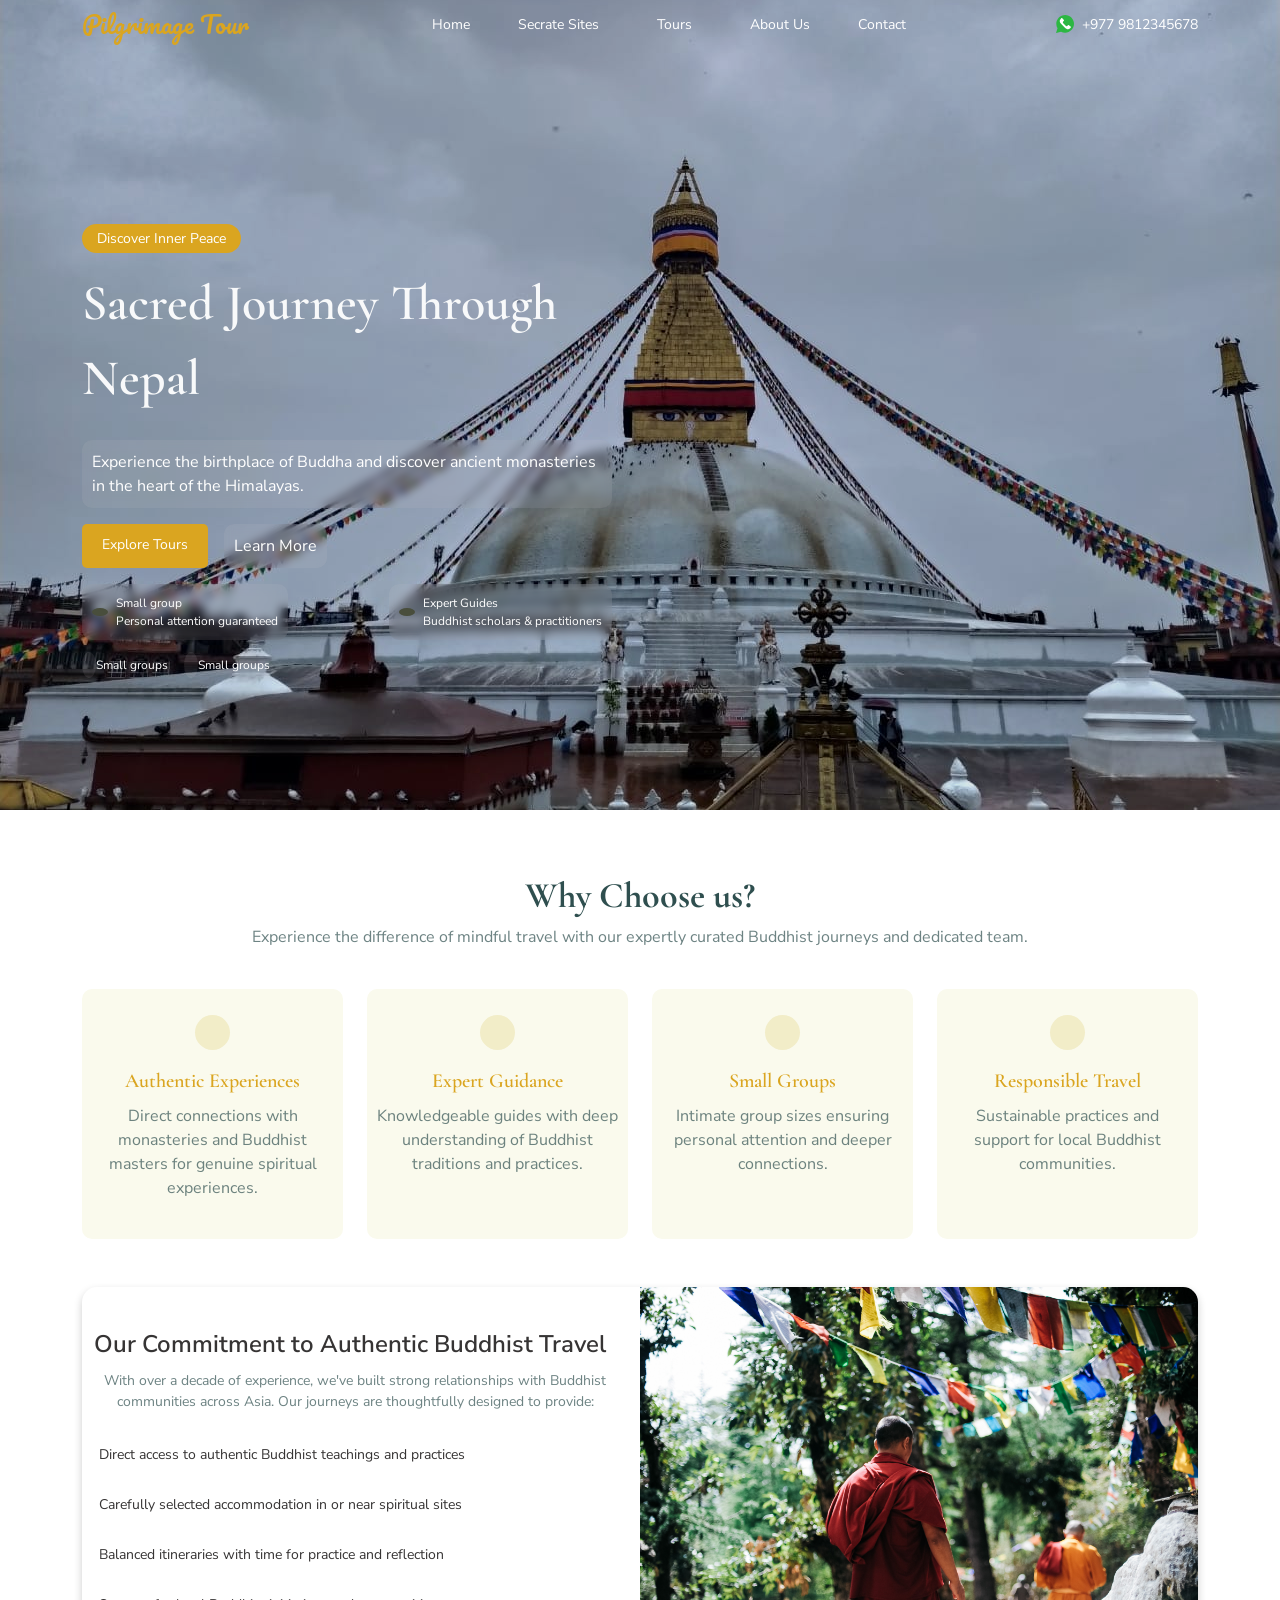
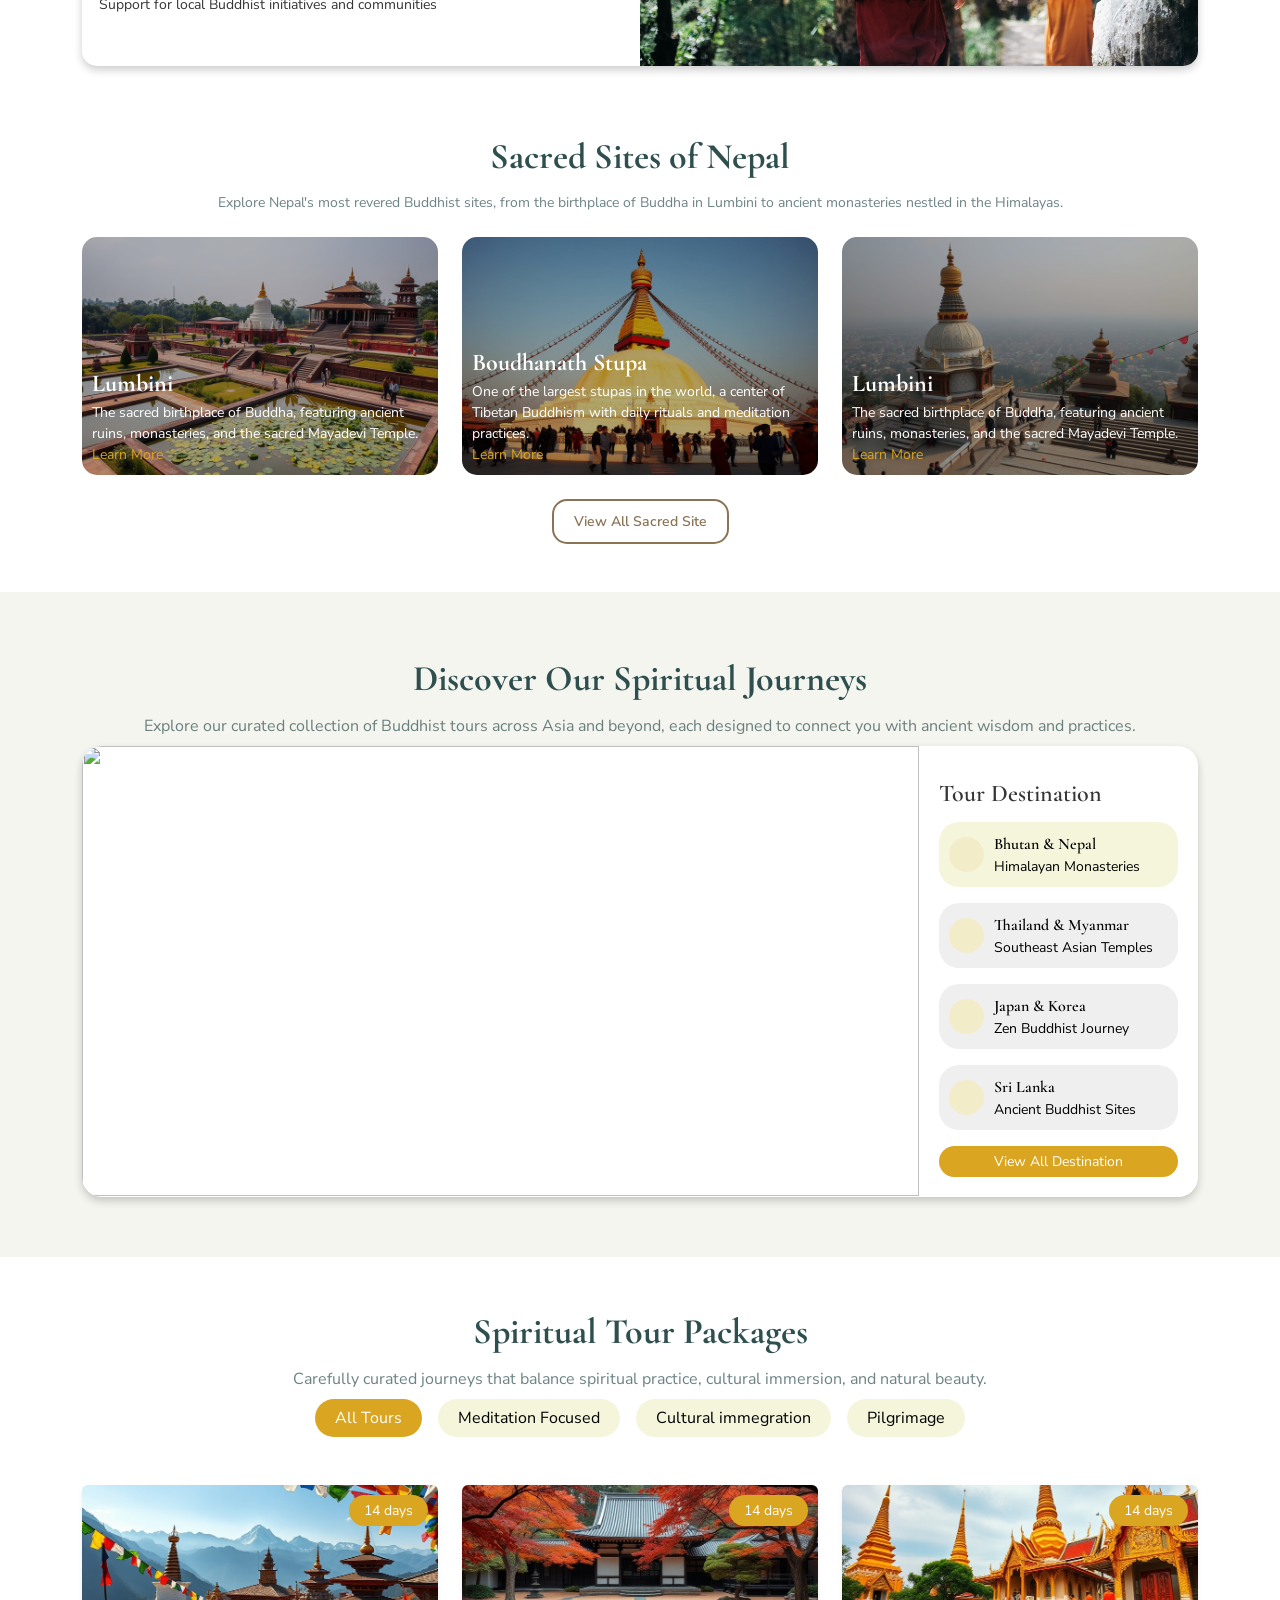
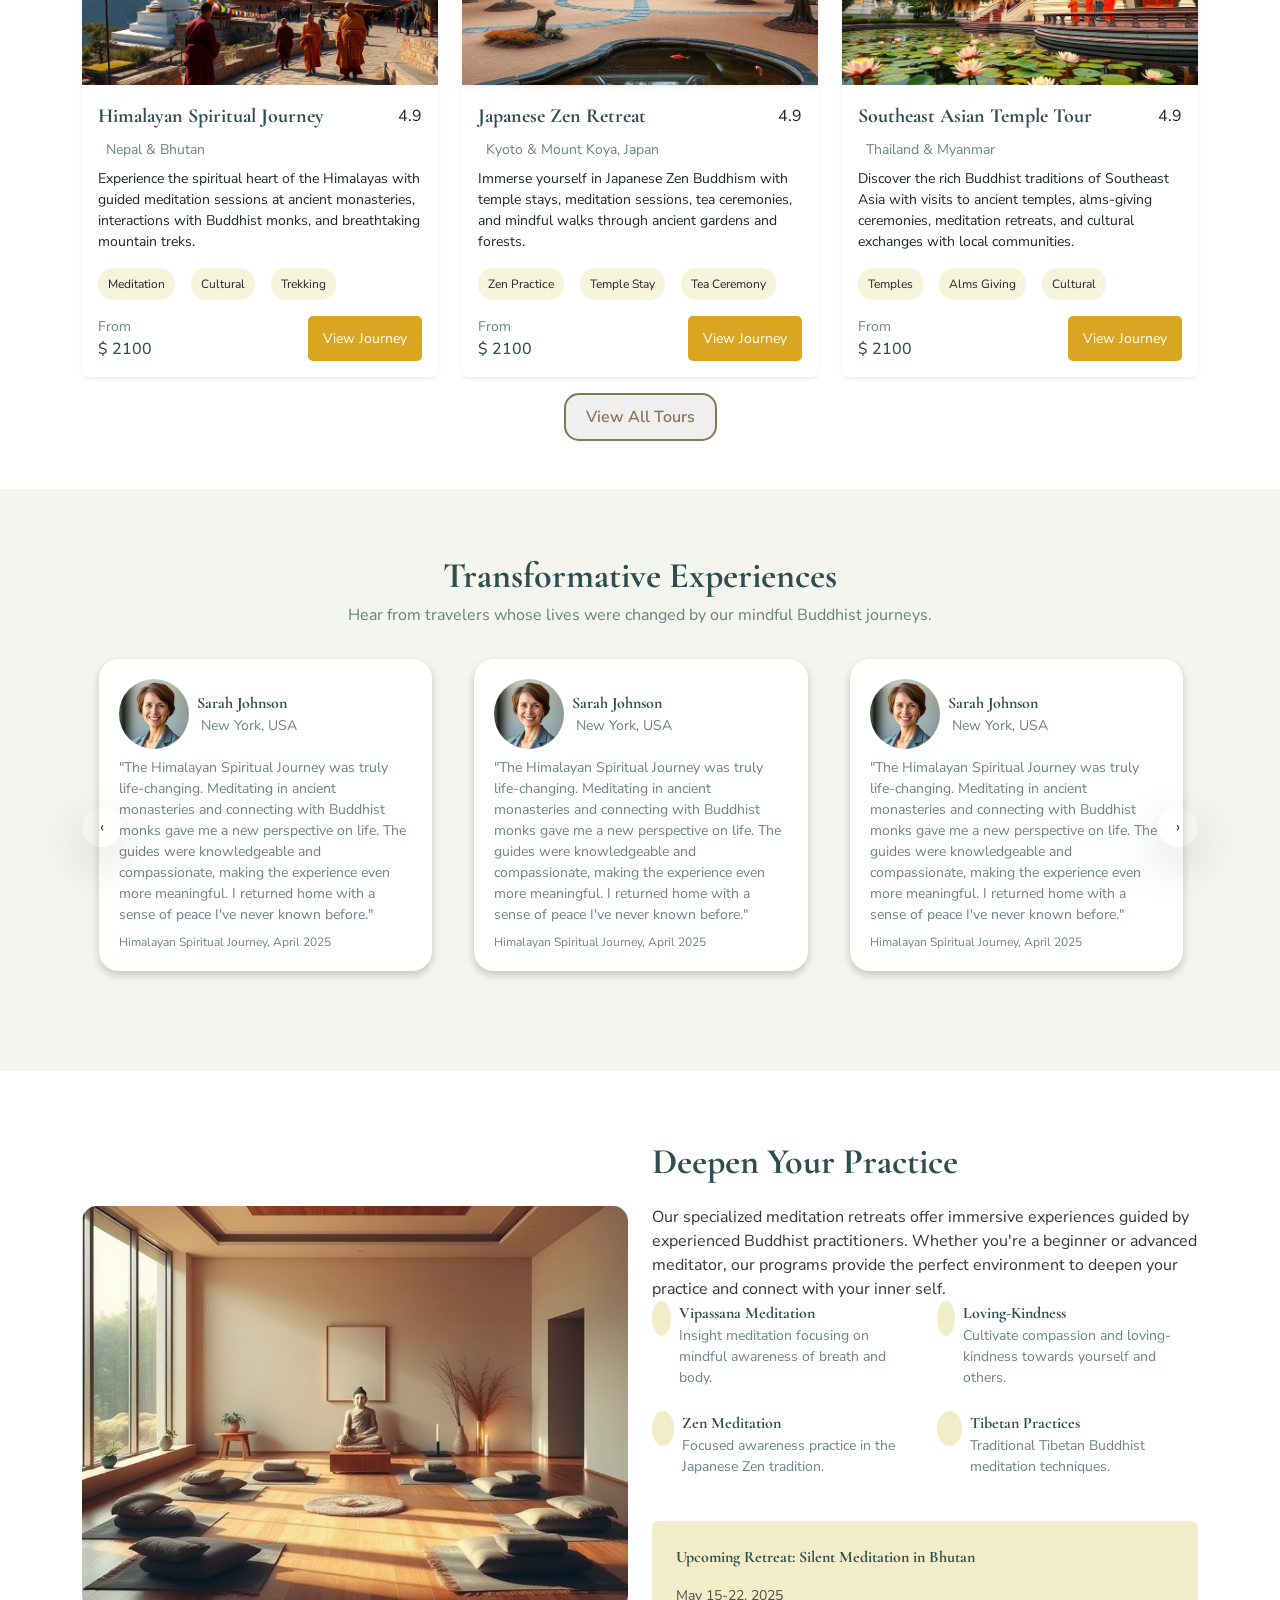
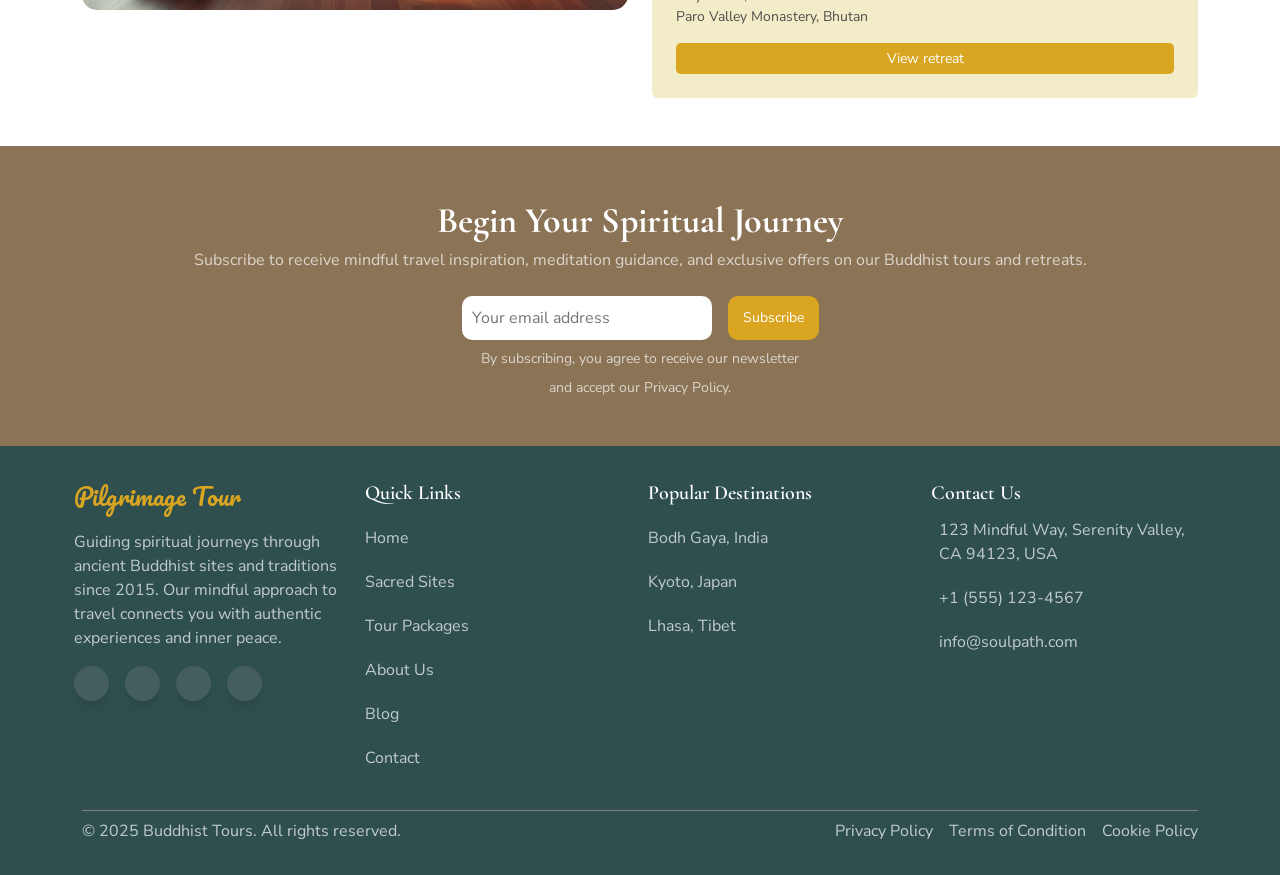
==== commit 28e6464f: "inner journey" ====
--- a/index.html
+++ b/index.html
@@ -134,11 +134,12 @@
                     </ul>
                 </nav>
 
-                <div class="journey">
-                    <button class="btn-1">View Journey</button>
+             <div class="journey flex-align-center gap-2">
+                    <div class="whatsapp" ><a href="" class="flex-align-center gap-2"><img src="img/whatsapp.svg" alt="">+977 9812345678</a></div>
                 </div>
 
                 <div class="menu">
+                    <a href=""><img src="img/whatsapp.svg" alt=""></a>
                     <button class="btn" type="button" data-bs-toggle="offcanvas" data-bs-target="#offcanvasRight"
                         aria-controls="offcanvasRight"><i class="fa-solid fa-bars"></i></button>
 
@@ -285,7 +286,7 @@
 
     <!-- Banner section -->
     <section class="banner">
-        <img src="img/bannerswa.jpg" alt="">
+        <img src="img/bannerswa.jpg" loading="lazy" alt="">
         <div class="container">
             <article class="banner-items">
                 <buttoon class="btn-2">Discover Inner Peace</buttoon>
@@ -421,7 +422,7 @@
                         </div>
                     </div>
                     <div class="col-lg-6 p-0 order-1 order-md-2">
-                        <img src="img/Buddhism.jpg" alt="">
+                        <img src="img/Buddhism.jpg" loading="lazy" alt="">
                     </div>
                 </div>
             </div>
@@ -440,7 +441,7 @@
                     <!-- lumbini -->
                     <div class="col-lg-4">
                         <article class="sacred-img">
-                         <a href="viewjourney.html">   <img src="img/lumbini.jpg" alt=""></a>
+                         <a href="viewjourney.html">   <img src="img/lumbini.jpg" loading="lazy" alt=""></a>
                             <div class="sacred-content">
                                 <div class="sacred-content-header main white-color">Lumbini</div>
                                 <div class="sacred-content-body white-color">The sacred birthplace of Buddha, featuring ancient
@@ -452,7 +453,7 @@
                     <!-- Boudhanath Stupha -->
                     <div class="col-lg-4">
                         <article class="sacred-img">
-                            <a href="viewjourney.html"><img src="img/boudhanath.jpg" alt=""></a>
+                            <a href="viewjourney.html"><img src="img/boudhanath.jpg" loading="lazy" alt=""></a>
                             <div class="sacred-content">
                                 <div class="sacred-content-header main">Boudhanath Stupa</div>
                                 <div class="sacred-content-body">One of the largest stupas in the world, a center of
@@ -464,7 +465,7 @@
                     <!-- Swayambunath -->
                     <div class="col-lg-4">
                         <article class="sacred-img">
-                            <a href="viewjourney.html"><img src="img/swayambunath.jpg" alt=""></a>
+                            <a href="viewjourney.html"><img src="img/swayambunath.jpg" loading="lazy" alt=""></a>
                             <div class="sacred-content">
                                 <div class="sacred-content-header main">Lumbini</div>
                                 <div class="sacred-content-body">The sacred birthplace of Buddha, featuring ancient
@@ -495,13 +496,13 @@
                         <div class="tab-pane fade show active" id="v-pills-home" role="tabpanel"
                             aria-labelledby="v-pills-home-tab" tabindex="0"><img
                                 src="https://plus.unsplash.com/premium_photo-1697730400710-9e565f54869e?w=500&auto=format&fit=crop&q=60&ixlib=rb-4.1.0&ixid=M3wxMjA3fDB8MHxzZWFyY2h8OXx8Ymh1dGFuJTIwYW5kJTIwbmVwYWwlMjBwaWxncmltYWdlJTIwdG91cnxlbnwwfHwwfHx8MA%3D%3D"
-                                alt=""></div>
+                               loading="lazy" alt=""></div>
                         <div class="tab-pane fade" id="v-pills-profile" role="tabpanel"
-                            aria-labelledby="v-pills-profile-tab" tabindex="0"><img src="img/thailand.jpg" alt=""></div>
+                            aria-labelledby="v-pills-profile-tab" tabindex="0"><img src="img/thailand.jpg" loading="lazy" alt=""></div>
                         <div class="tab-pane fade" id="v-pills-messages" role="tabpanel"
-                            aria-labelledby="v-pills-messages-tab" tabindex="0"><img src="img/japan.jpg" alt=""></div>
+                            aria-labelledby="v-pills-messages-tab" tabindex="0"><img src="img/japan.jpg" loading="lazy" alt=""></div>
                         <div class="tab-pane fade" id="v-pills-settings" role="tabpanel"
-                            aria-labelledby="v-pills-settings-tab" tabindex="0"><img src="img/srilanka.jpg" alt="">
+                            aria-labelledby="v-pills-settings-tab" tabindex="0"><img src="img/srilanka.jpg" loading="lazy" alt="">
                         </div>
                     </div>
                 </div>
@@ -603,7 +604,7 @@
                                 <div class="col-lg-4">
                                     <article class="card shadow-sm">
                                         <div class="img-part">
-                                            <img src="img/all-tour-1.jpg" alt="">
+                                            <img src="img/all-tour-1.jpg" loading="lazy" alt="">
 
                                             <div class="btn-1">14 days</div>
                                         </div>
@@ -643,7 +644,7 @@
                                 <div class="col-lg-4">
                                     <article class="card shadow-sm">
                                         <div class="img-part shadow-sm">
-                                            <img src="img/tour-2.jpg" alt="">
+                                            <img src="img/tour-2.jpg" loading="lazy" alt="">
                                             <div class="btn-1">14 days</div>
                                         </div>
                                         <div class="card-body">
@@ -683,7 +684,7 @@
                                 <div class="col-lg-4">
                                     <article class="card shadow-sm">
                                         <div class="img-part">
-                                            <img src="img/tour-3.jpg" alt="">
+                                            <img src="img/tour-3.jpg" loading="lazy" alt="">
                                             <div class="btn-1">14 days</div>
                                         </div>
                                         <div class="card-body">
@@ -733,7 +734,7 @@
                                 <div class="col-lg-4">
                                     <article class="card shadow-sm">
                                         <div class="img-part">
-                                            <img src="img/all-tour-1.jpg" alt="">
+                                            <img src="img/all-tour-1.jpg" loading="lazy" alt="">
 
                                             <div class="btn-1">14 days</div>
                                         </div>
@@ -785,7 +786,7 @@
                                 <div class="col-lg-4">
                                     <article class="card shadow-sm">
                                         <div class="img-part shadow-sm">
-                                            <img src="img/tour-2.jpg" alt="">
+                                            <img src="img/tour-2.jpg" loading="lazy" alt="">
                                             <div class="btn-1">14 days</div>
                                         </div>
                                         <div class="card-body">
@@ -837,7 +838,7 @@
                                 <div class="col-lg-4">
                                     <article class="card shadow-sm">
                                         <div class="img-part">
-                                            <img src="img/tour-3.jpg" alt="">
+                                            <img src="img/tour-3.jpg" loading="lazy" alt="">
                                             <div class="btn-1">14 days</div>
                                         </div>
                                         <div class="card-body">
@@ -896,7 +897,7 @@
                     <article class="testimonial-content">
                         <div class="d-flex align-items-center gap-2">
                             <div class="img-part">
-                                <img src="img/testimonial-1.jpg" alt="">
+                                <img src="img/testimonial-1.jpg" loading="lazy" alt="">
                             </div>
                             <div class="d-flex flex-column">
                                 <div class="normal-heading">Sarah Johnson</div>
@@ -927,7 +928,7 @@
                     <article class="testimonial-content">
                         <div class="d-flex align-items-center gap-2">
                             <div class="img-part">
-                                <img src="img/testimonial-1.jpg" alt="">
+                                <img src="img/testimonial-1.jpg" loading="lazy" alt="">
                             </div>
                             <div class="d-flex flex-column">
                                 <div class="normal-heading">Sarah Johnson</div>
@@ -958,7 +959,7 @@
                     <article class="testimonial-content">
                         <div class="d-flex align-items-center gap-2">
                             <div class="img-part">
-                                <img src="img/testimonial-1.jpg" alt="">
+                                <img src="img/testimonial-1.jpg" loading="lazy" alt="">
                             </div>
                             <div class="d-flex flex-column">
                                 <div class="normal-heading">Sarah Johnson</div>
@@ -989,7 +990,7 @@
                     <article class="testimonial-content">
                         <div class="d-flex align-items-center gap-2">
                             <div class="img-part">
-                                <img src="img/testimonial-1.jpg" alt="">
+                                <img src="img/testimonial-1.jpg" loading="lazy" alt="">
                             </div>
                             <div class="d-flex flex-column">
                                 <div class="normal-heading">Sarah Johnson</div>
@@ -1028,7 +1029,7 @@
         <div class="container">
             <div class="row align-items-center">
                 <div class="col-lg-6">
-                    <img src="img/practice.jpg" alt="">
+                    <img src="img/practice.jpg" loading="lazy" alt="">
                 </div>
 
                 <div class="col-lg-6">
--- a/css/style.css
+++ b/css/style.css
@@ -77,6 +77,11 @@
   align-items: center;
 }
 
+.flex-align-center {
+  display: flex;
+  align-items: center;
+}
+
 .text-white {
   color: white !important;
 }
@@ -621,6 +626,17 @@
     display: none;
   }
 }
+header .journey .whatsapp {
+  font-size: var(--font-md);
+  color: white;
+}
+header .journey .whatsapp a:hover {
+  color: var(--primary-color) !important;
+  text-decoration: underline !important;
+}
+header .journey img {
+  width: 18px;
+}
 @media (max-width: 992px) {
   header .journey {
     display: none;
@@ -628,6 +644,9 @@
 }
 header .menu {
   display: none;
+}
+header .menu a img {
+  width: 30px;
 }
 header .menu button {
   color: white;
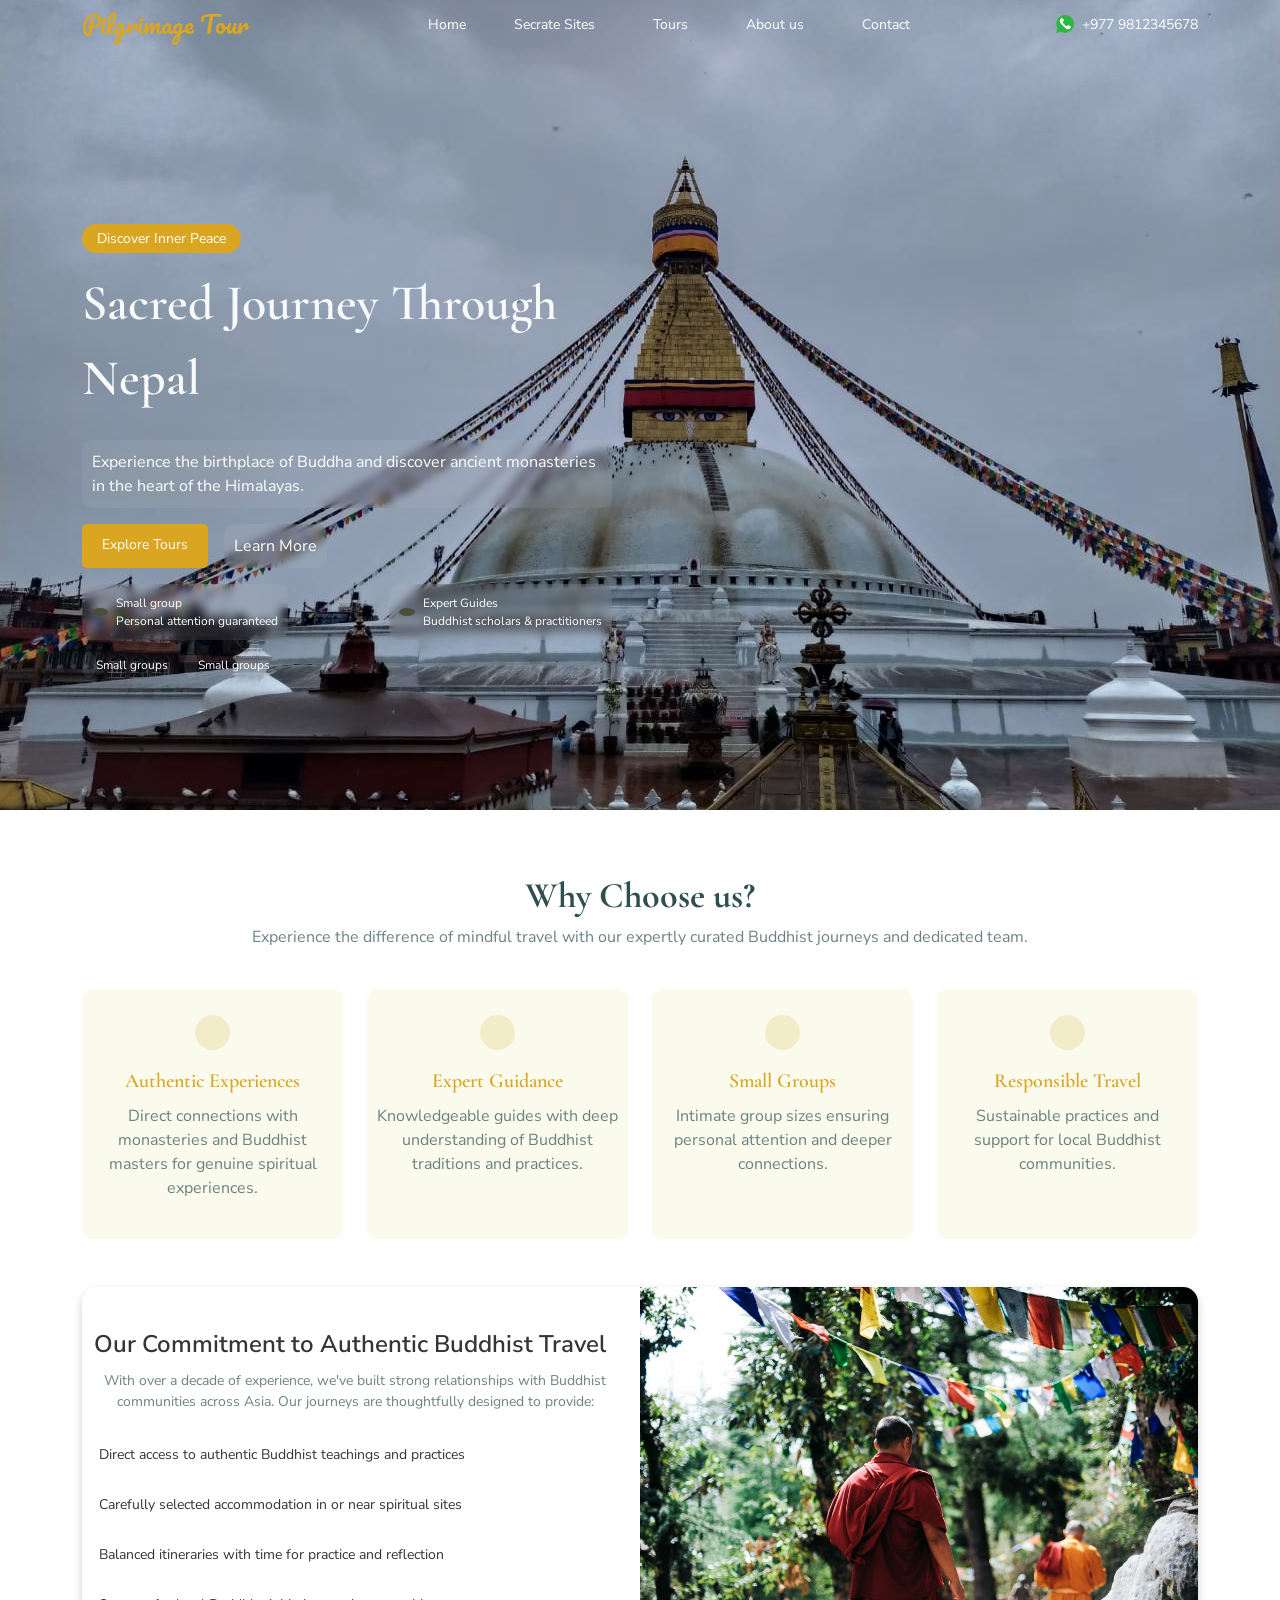
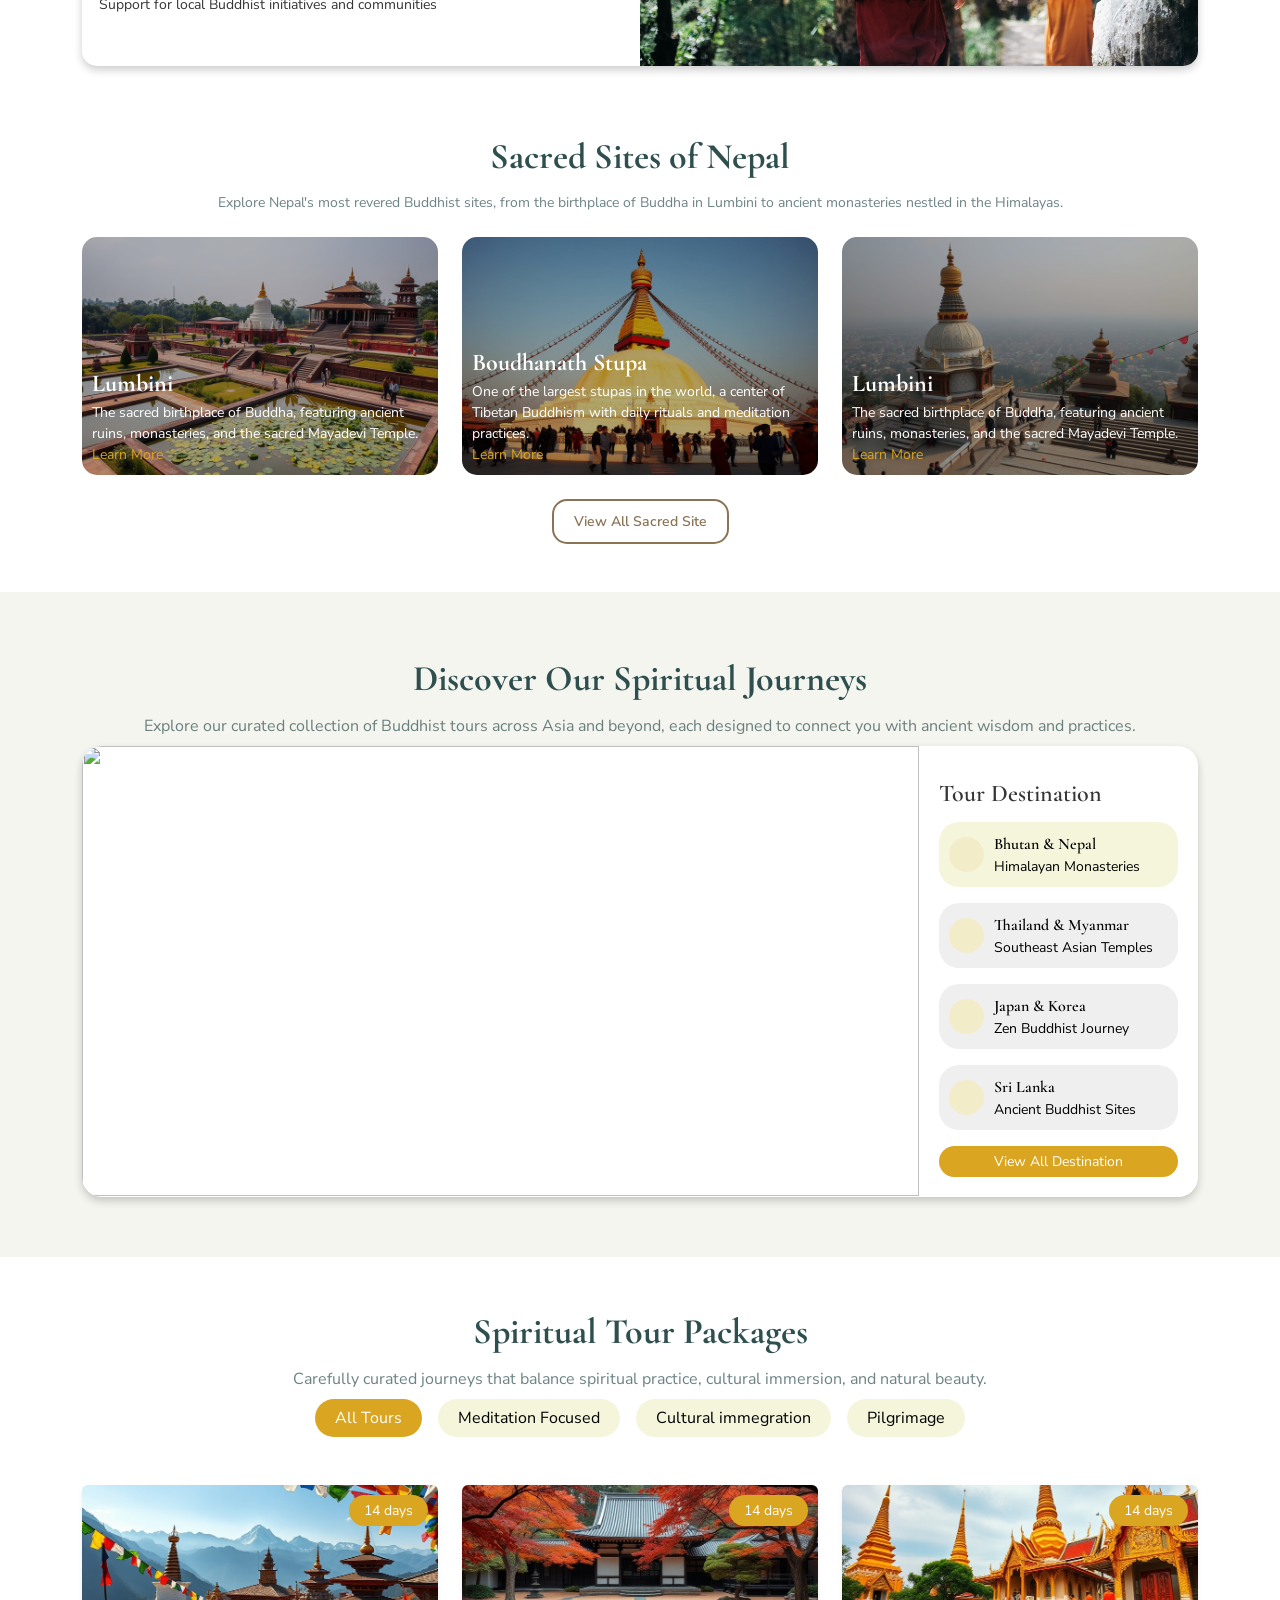
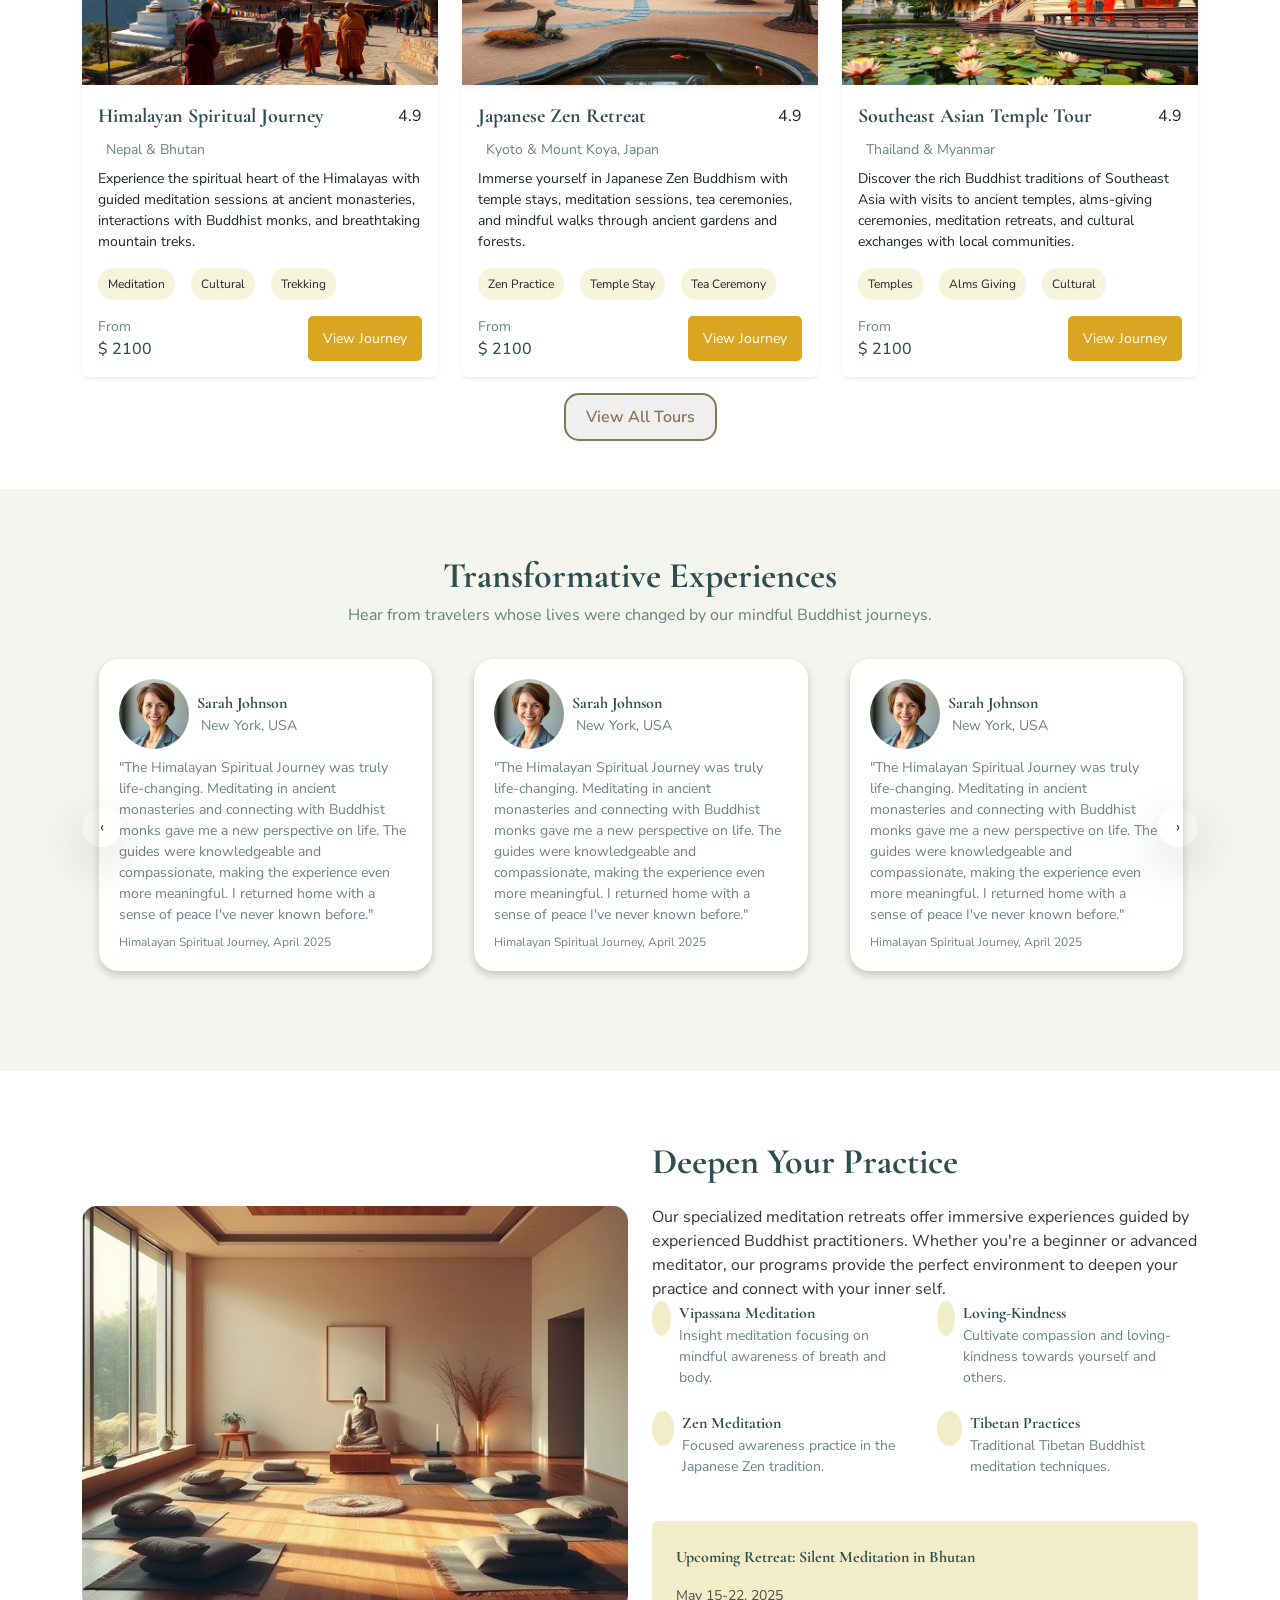
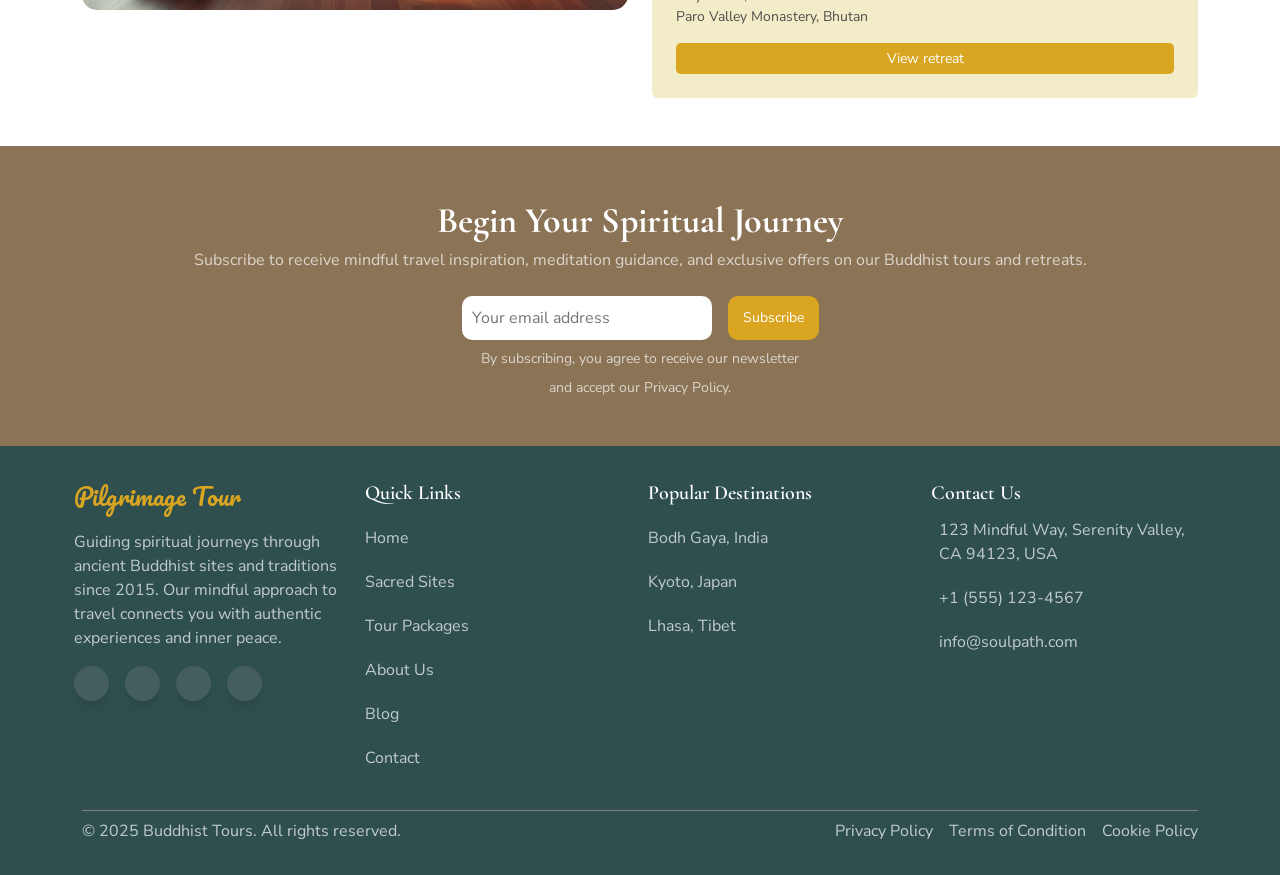
==== commit 25b8b4df: "update" ====
--- a/index.html
+++ b/index.html
@@ -129,7 +129,39 @@
                                 </div>
                             </div>
                         </li>
-                        <li><a href="">About Us</a></li>
+                        <li>
+                            <div class="d-flex gap-2 align-items-center">
+                                <a href="about.html">About us</a><a class="btn p-0" data-bs-toggle="collapse"
+                                    href="#multiCollapseExample1" role="button" aria-expanded="false"
+                                    aria-controls="multiCollapseExample1"><i class="fa-solid fa-chevron-down"></i></a>
+                            </div>
+                            <div class="collapse multi-collapse" id="multiCollapseExample1">
+                                <div class="dropdown">
+                                    <div class="d-flex flex-column">
+                                        <div class="option">
+                                            <a href="ourmission.html">
+                                                Our Mission
+                                            </a>
+                                        </div>
+                                        <div class="option">
+                                            <a href="whytravelwithus.html">
+                                               Why Travel with Us?
+                                            </a>
+                                        </div>
+                                        <div class="option">
+                                            <a href="">
+                                                Meet Our team
+                                            </a>
+                                        </div>
+                                        <div class="option">
+                                            <a href="">
+                                               Our Achivements
+                                            </a>
+                                        </div>
+                                    </div>
+                                </div>
+                            </div>
+                        </li>
                         <li><a href="contact.html">Contact</a></li>
                     </ul>
                 </nav>
@@ -271,7 +303,39 @@
                                         </div>
                                     </li>
 
-                                    <li><a href="">About Us</a></li>
+                                   <li>
+                            <div class="d-flex gap-2 align-items-center">
+                                <a href="about.html">About us</a><a class="btn p-0" data-bs-toggle="collapse"
+                                    href="#multiCollapseExample5" role="button" aria-expanded="false"
+                                    aria-controls="multiCollapseExample1"><i class="fa-solid fa-chevron-down"></i></a>
+                            </div>
+                            <div class="collapse multi-collapse" id="multiCollapseExample5">
+                                <div class="dropdown">
+                                    <div class="d-flex flex-column">
+                                        <div class="option">
+                                            <a href="">
+                                                Our Mission
+                                            </a>
+                                        </div>
+                                        <div class="option">
+                                            <a href="">
+                                                Why Travel with us?
+                                            </a>
+                                        </div>
+                                        <div class="option">
+                                            <a href="">
+                                                Meet Our team
+                                            </a>
+                                        </div>
+                                        <div class="option">
+                                            <a href="">
+                                               Our Achivements
+                                            </a>
+                                        </div>
+                                    </div>
+                                </div>
+                            </div>
+                        </li>
                                     <li><a href="contact.html">Contact</a></li>
 
 
--- a/css/style.css
+++ b/css/style.css
@@ -586,6 +586,7 @@
   top: 120%;
   left: 0;
   background-color: white;
+  box-shadow: var(--shadow-lg);
   color: black;
   padding: 10px;
   border-radius: 20px;
@@ -594,6 +595,7 @@
 header .desktop-nav ul li .dropdown .option {
   padding: 10px;
   border-radius: 20px;
+  white-space: nowrap;
 }
 header .desktop-nav ul li .dropdown .option:hover {
   background-color: var(--nav-color);
@@ -1278,7 +1280,7 @@
   font-weight: 700;
   font-family: var(--secondary-font);
   color: var(--heading-color);
-  margin: 10px 0 5px 0;
+  margin: 10px 0 10px 0 !important;
 }
 .trip-info article h2 {
   font-size: var(--font-xxxl);
@@ -1317,6 +1319,9 @@
 
 .information-content .sticky-part {
   padding: 5px !important;
+}
+.information-content .plann {
+  font-size: var(--font-md);
 }
 .information-content .price-exclusive {
   padding: 20px;
@@ -1353,12 +1358,6 @@
   color: black !important;
   font-size: var(--font-md) !important;
 }
-.information-content .price-exclusive .background-gg .background-nav .pax {
-  font-size: var(--font-md);
-}
-.information-content .price-exclusive .background-gg .background-nav .pax-cost {
-  font-size: var(--font-md);
-}
 .information-content .price-exclusive .background-gg .side-nav {
   padding: 0 0px 10px 0px;
 }
@@ -1366,6 +1365,13 @@
   padding-top: 10px;
   border-bottom: 1px solid rgba(47, 79, 79, 0.7) !important;
   color: rgb(94, 90, 90);
+  padding-inline: 10px;
+}
+.information-content .price-exclusive .background-gg .side-nav li .pax {
+  font-size: var(--font-md);
+}
+.information-content .price-exclusive .background-gg .side-nav li .pax-cost {
+  font-size: var(--font-md);
 }
 .information-content .price-exclusive .customize {
   width: 100%;
@@ -1388,8 +1394,11 @@
   padding: 10px !important;
 }
 .information-content .card .heading-type {
-  font-size: var(--font-lg);
+  font-size: var(--font-xl);
   text-align: center;
+  color: var(--heading-color);
+  font-family: var(--secondary-font);
+  font-weight: 800;
 }
 .information-content .card .heading-tag {
   font-size: var(--font-xl);
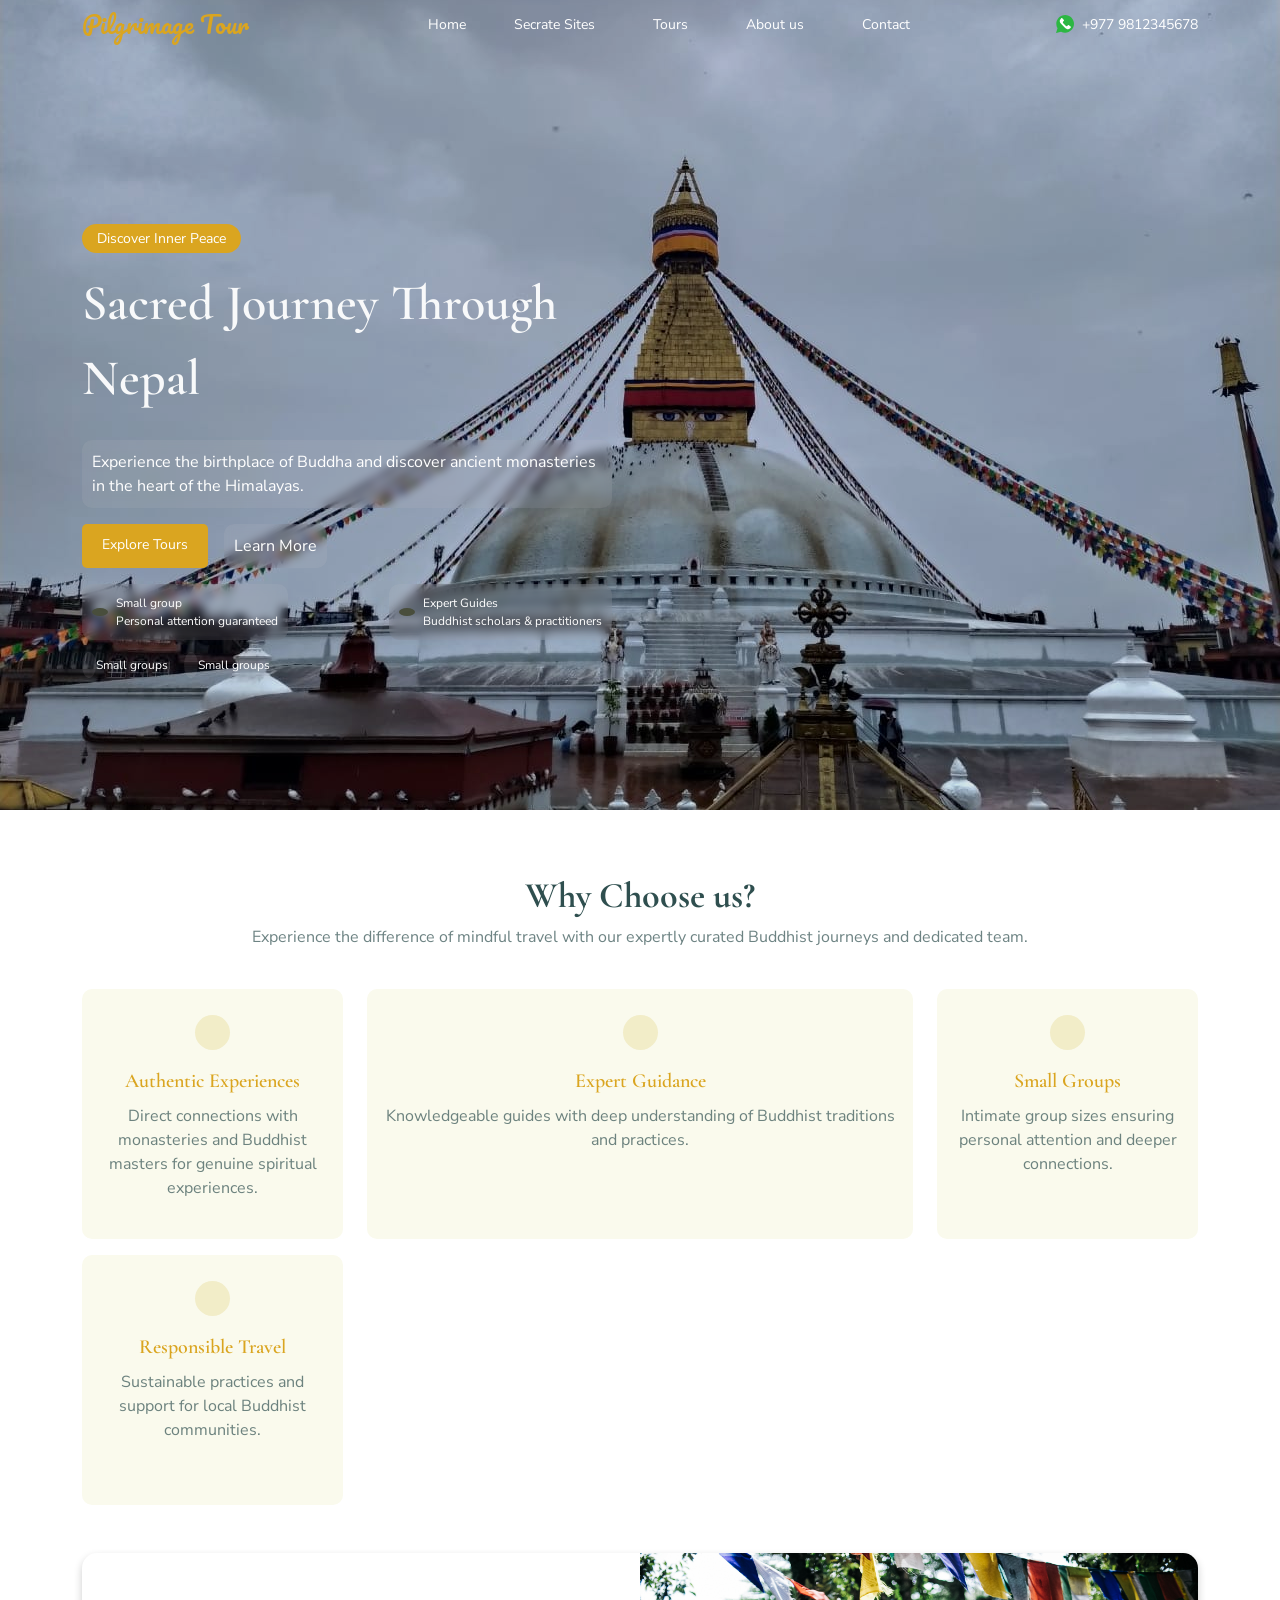
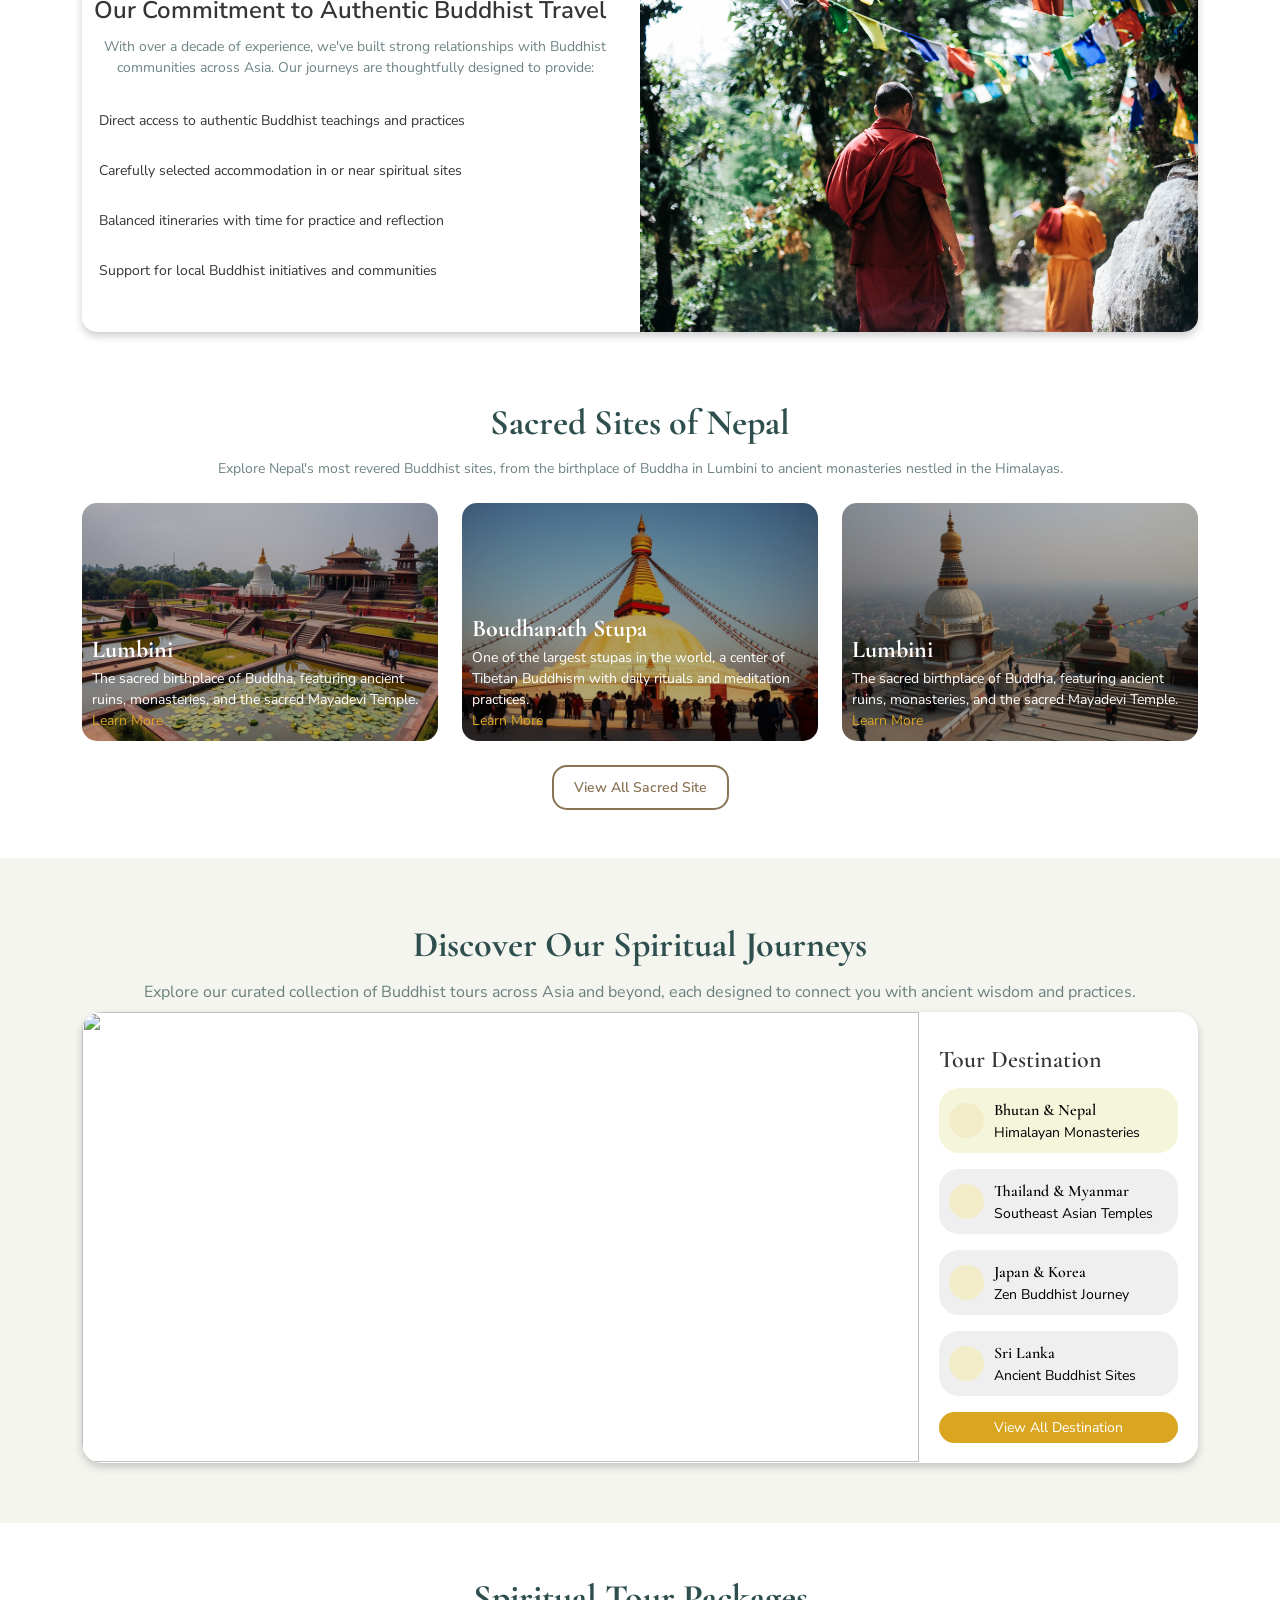
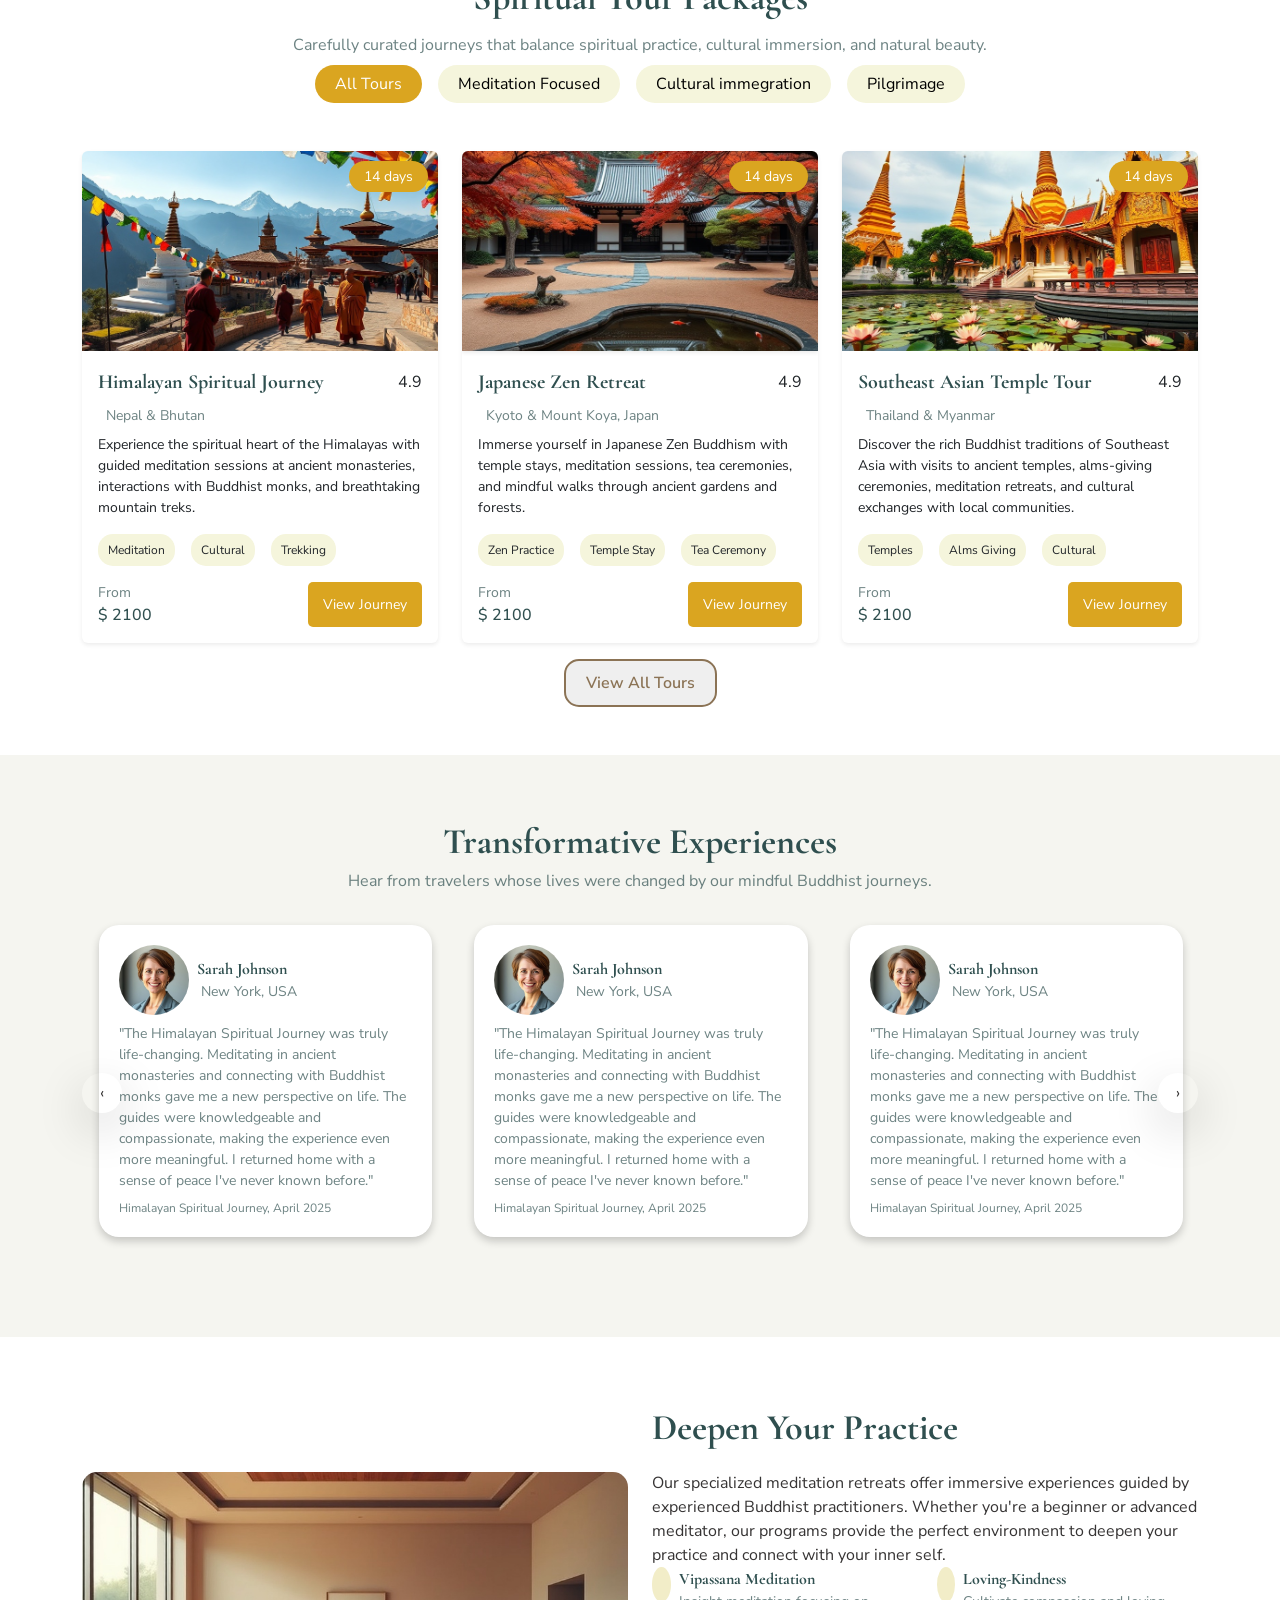
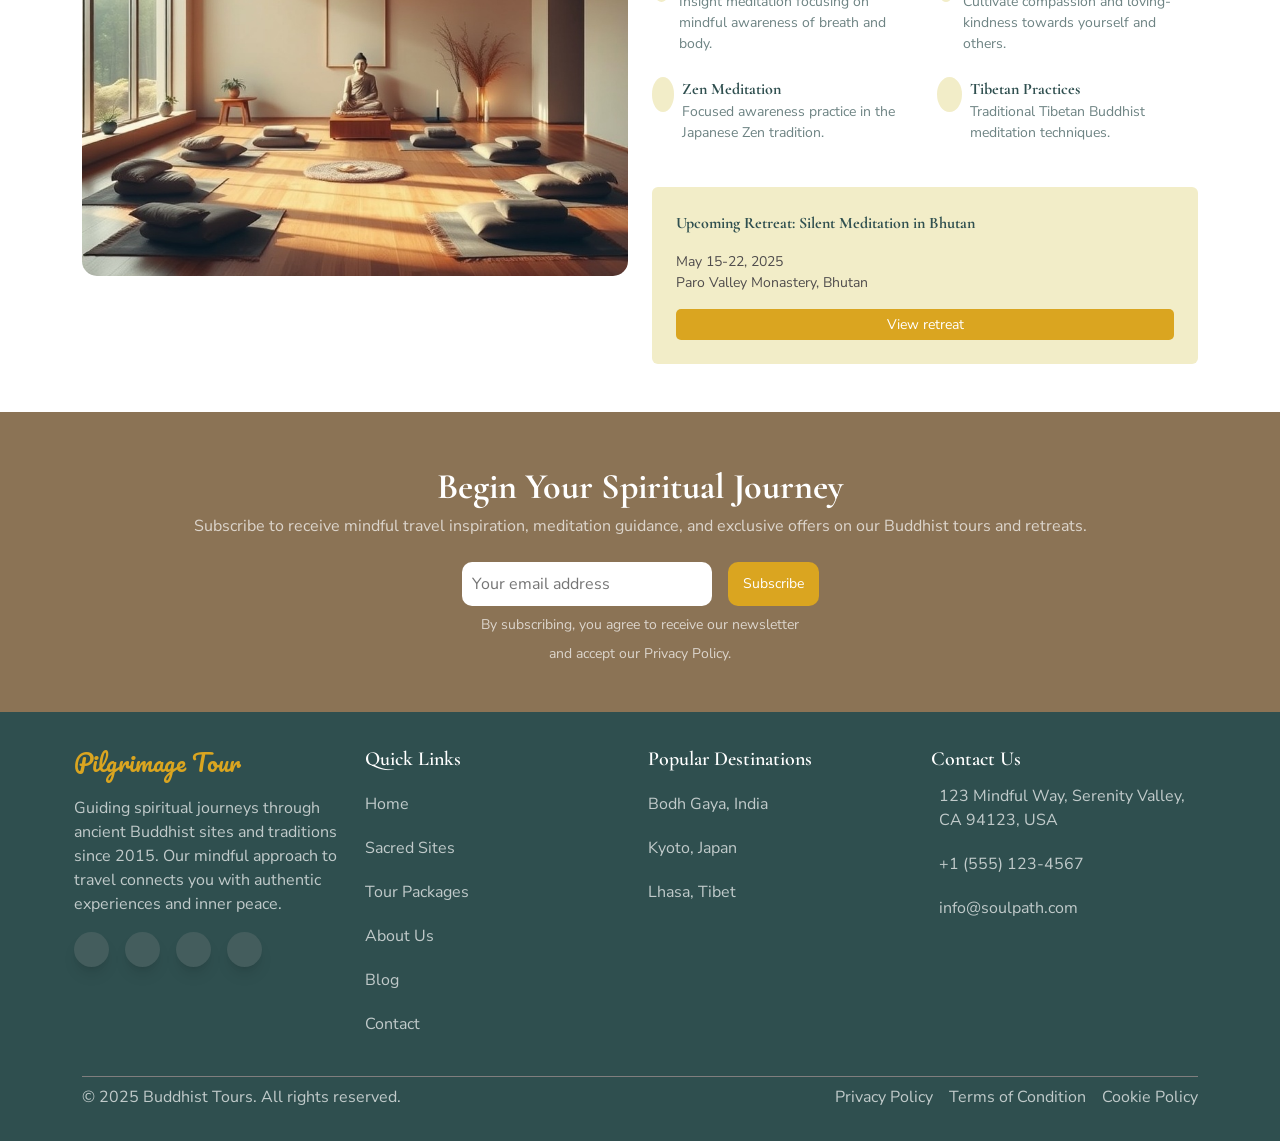
==== commit dfbc221b: "update" ====
--- a/index.html
+++ b/index.html
@@ -93,7 +93,8 @@
                                             <a href="">
                                                 <div class="d-flex align-items-center gap-3">
                                                     <div class="icon  d-flex align-items-center justify-content-center">
-                                                        <i class="ri-road-map-line"></i></div>
+                                                        <i class="ri-road-map-line"></i>
+                                                    </div>
                                                     <div class="dropdown-items ">
                                                         <div class="dropdown-heading main">Himalayan Journey</div>
                                                         <div class="dropdown-item">14 Days Adventure</div>
@@ -105,7 +106,8 @@
                                             <a href="">
                                                 <div class="d-flex align-items-center gap-3">
                                                     <div class="icon  d-flex align-items-center justify-content-center">
-                                                        <i class="ri-mental-health-line"></i></div>
+                                                        <i class="ri-mental-health-line"></i>
+                                                    </div>
                                                     <div class="dropdown-items ">
                                                         <div class="dropdown-heading main">Meditation Tour</div>
                                                         <div class="dropdown-item">10 Days Retreat</div>
@@ -117,7 +119,8 @@
                                             <a href="">
                                                 <div class="d-flex align-items-center gap-3">
                                                     <div class="icon  d-flex align-items-center justify-content-center">
-                                                        <i class="ri-ancient-gate-line"></i></div>
+                                                        <i class="ri-ancient-gate-line"></i>
+                                                    </div>
                                                     <div class="dropdown-items ">
                                                         <div class="dropdown-heading main">Cultural Tour</div>
                                                         <div class="dropdown-item">7 Days Experience</div>
@@ -138,36 +141,38 @@
                             <div class="collapse multi-collapse" id="multiCollapseExample1">
                                 <div class="dropdown">
                                     <div class="d-flex flex-column">
-                                        <div class="option">
-                                            <a href="ourmission.html">
-                                                Our Mission
-                                            </a>
-                                        </div>
-                                        <div class="option">
-                                            <a href="whytravelwithus.html">
-                                               Why Travel with Us?
-                                            </a>
-                                        </div>
-                                        <div class="option">
-                                            <a href="">
-                                                Meet Our team
-                                            </a>
-                                        </div>
-                                        <div class="option">
-                                            <a href="">
-                                               Our Achivements
-                                            </a>
+                                        <div class="d-flex flex-column">
+                                            <div class="option">
+                                                <a href="ourmission.html">
+                                                    Our Mission
+                                                </a>
+                                            </div>
+                                            <div class="option">
+                                                <a href="whytravelwithus.html">
+                                                    Why choose us?
+                                                </a>
+                                            </div>
+                                            <div class="option">
+                                                <a href="">
+                                                    Meet Our team
+                                                </a>
+                                            </div>
+                                            <div class="option">
+                                                <a href="">
+                                                    Our Achivements
+                                                </a>
+                                            </div>
                                         </div>
                                     </div>
                                 </div>
-                            </div>
                         </li>
                         <li><a href="contact.html">Contact</a></li>
                     </ul>
                 </nav>
 
-             <div class="journey flex-align-center gap-2">
-                    <div class="whatsapp" ><a href="" class="flex-align-center gap-2"><img src="img/whatsapp.svg" alt="">+977 9812345678</a></div>
+                <div class="journey flex-align-center gap-2">
+                    <div class="whatsapp"><a href="" class="flex-align-center gap-2"><img src="img/whatsapp.svg"
+                                alt="">+977 9812345678</a></div>
                 </div>
 
                 <div class="menu">
@@ -180,7 +185,8 @@
                 <div class="offcanvas offcanvas-end" tabindex="-1" id="offcanvasRight"
                     aria-labelledby="offcanvasRightLabel">
                     <div class="offcanvas-header">
-                        <button type="button" class="btn-close white-close" data-bs-dismiss="offcanvas" aria-label="Close"></button>
+                        <button type="button" class="btn-close white-close" data-bs-dismiss="offcanvas"
+                            aria-label="Close"></button>
 
                     </div>
                     <div class="offcanvas-body p-0">
@@ -190,9 +196,9 @@
                                     <li><a href="index.html">Home</a></li>
                                     <li>
                                         <div class="d-flex gap-2 align-items-center">
-                                            <a href="sacredsite.html">Secrate Sites</a><a class="btn p-0" data-bs-toggle="collapse"
-                                                href="#multiCollapseExample1" role="button" aria-expanded="false"
-                                                aria-controls="multiCollapseExample1"><i
+                                            <a href="sacredsite.html">Secrate Sites</a><a class="btn p-0"
+                                                data-bs-toggle="collapse" href="#multiCollapseExample1" role="button"
+                                                aria-expanded="false" aria-controls="multiCollapseExample1"><i
                                                     class="fa-solid fa-chevron-down"></i></a>
                                         </div>
                                         <div class="collapse multi-collapse" id="multiCollapseExample1">
@@ -261,7 +267,8 @@
                                                             <div class="d-flex align-items-center gap-3">
                                                                 <div
                                                                     class="icon  d-flex align-items-center justify-content-center">
-                                                                    <i class="ri-road-map-line"></i></div>
+                                                                    <i class="ri-road-map-line"></i>
+                                                                </div>
                                                                 <div class="dropdown-items ">
                                                                     <div class="dropdown-heading main">Himalayan Journey
                                                                     </div>
@@ -275,7 +282,8 @@
                                                             <div class="d-flex align-items-center gap-3">
                                                                 <div
                                                                     class="icon  d-flex align-items-center justify-content-center">
-                                                                    <i class="ri-mental-health-line"></i></div>
+                                                                    <i class="ri-mental-health-line"></i>
+                                                                </div>
                                                                 <div class="dropdown-items ">
                                                                     <div class="dropdown-heading main">Meditation Tour
                                                                     </div>
@@ -289,7 +297,8 @@
                                                             <div class="d-flex align-items-center gap-3">
                                                                 <div
                                                                     class="icon  d-flex align-items-center justify-content-center">
-                                                                    <i class="ri-ancient-gate-line"></i></div>
+                                                                    <i class="ri-ancient-gate-line"></i>
+                                                                </div>
                                                                 <div class="dropdown-items ">
                                                                     <div class="dropdown-heading main">Cultural Tour
                                                                     </div>
@@ -303,39 +312,40 @@
                                         </div>
                                     </li>
 
-                                   <li>
-                            <div class="d-flex gap-2 align-items-center">
-                                <a href="about.html">About us</a><a class="btn p-0" data-bs-toggle="collapse"
-                                    href="#multiCollapseExample5" role="button" aria-expanded="false"
-                                    aria-controls="multiCollapseExample1"><i class="fa-solid fa-chevron-down"></i></a>
-                            </div>
-                            <div class="collapse multi-collapse" id="multiCollapseExample5">
-                                <div class="dropdown">
-                                    <div class="d-flex flex-column">
-                                        <div class="option">
-                                            <a href="">
-                                                Our Mission
-                                            </a>
-                                        </div>
-                                        <div class="option">
-                                            <a href="">
-                                                Why Travel with us?
-                                            </a>
-                                        </div>
-                                        <div class="option">
-                                            <a href="">
-                                                Meet Our team
-                                            </a>
-                                        </div>
-                                        <div class="option">
-                                            <a href="">
-                                               Our Achivements
-                                            </a>
-                                        </div>
-                                    </div>
-                                </div>
-                            </div>
-                        </li>
+                                    <li>
+                                        <div class="d-flex gap-2 align-items-center">
+                                            <a href="about.html">About us</a><a class="btn p-0"
+                                                data-bs-toggle="collapse" href="#multiCollapseExample5" role="button"
+                                                aria-expanded="false" aria-controls="multiCollapseExample1"><i
+                                                    class="fa-solid fa-chevron-down"></i></a>
+                                        </div>
+                                        <div class="collapse multi-collapse" id="multiCollapseExample5">
+                                            <div class="dropdown">
+                                                <div class="d-flex flex-column">
+                                                    <div class="option">
+                                                        <a href="ourmission.html">
+                                                            Our Mission
+                                                        </a>
+                                                    </div>
+                                                    <div class="option">
+                                                        <a href="whytravelwithus.html">
+                                                            Why choose us?
+                                                        </a>
+                                                    </div>
+                                                    <div class="option">
+                                                        <a href="">
+                                                            Meet Our team
+                                                        </a>
+                                                    </div>
+                                                    <div class="option">
+                                                        <a href="">
+                                                            Our Achivements
+                                                        </a>
+                                                    </div>
+                                                </div>
+                                            </div>
+                                        </div>
+                                    </li>
                                     <li><a href="contact.html">Contact</a></li>
 
 
@@ -413,7 +423,7 @@
 
 
             <div class="row mt-4 gy-3">
-                <article class="col-lg-3">
+                <article class="col-lg-3 col-md-6">
                     <div class="experience">
                         <div class="p-3">
                             <div class="icon d-flex justify-content-center align-items-center">
@@ -425,7 +435,7 @@
                             genuine spiritual experiences.</div>
                     </div>
                 </article>
-                <article class="col-lg-3">
+                <article class="col-lg-6 col-md-6">
                     <div class="experience">
                         <div class="p-3">
                             <div class="icon d-flex justify-content-center align-items-center">
@@ -437,7 +447,7 @@
                             traditions and practices.</div>
                     </div>
                 </article>
-                <article class="col-lg-3">
+                <article class="col-lg-3 col-md-6">
                     <div class="experience">
                         <div class="p-3">
                             <div class="icon d-flex justify-content-center align-items-center">
@@ -449,7 +459,7 @@
                             connections.</div>
                     </div>
                 </article>
-                <article class="col-lg-3">
+                <article class="col-lg-3 col-md-6">
                     <div class="experience">
                         <div class="p-3">
                             <div class="icon d-flex justify-content-center align-items-center">
@@ -505,10 +515,11 @@
                     <!-- lumbini -->
                     <div class="col-lg-4">
                         <article class="sacred-img">
-                         <a href="viewjourney.html">   <img src="img/lumbini.jpg" loading="lazy" alt=""></a>
+                            <a href="viewjourney.html"> <img src="img/lumbini.jpg" loading="lazy" alt=""></a>
                             <div class="sacred-content">
                                 <div class="sacred-content-header main white-color">Lumbini</div>
-                                <div class="sacred-content-body white-color">The sacred birthplace of Buddha, featuring ancient
+                                <div class="sacred-content-body white-color">The sacred birthplace of Buddha, featuring
+                                    ancient
                                     ruins, monasteries, and the sacred Mayadevi Temple.</div>
                                 <a href="viewjourney.html">Learn More <i class="fa-solid fa-arrow-right"></i></a>
                             </div></a>
@@ -560,13 +571,16 @@
                         <div class="tab-pane fade show active" id="v-pills-home" role="tabpanel"
                             aria-labelledby="v-pills-home-tab" tabindex="0"><img
                                 src="https://plus.unsplash.com/premium_photo-1697730400710-9e565f54869e?w=500&auto=format&fit=crop&q=60&ixlib=rb-4.1.0&ixid=M3wxMjA3fDB8MHxzZWFyY2h8OXx8Ymh1dGFuJTIwYW5kJTIwbmVwYWwlMjBwaWxncmltYWdlJTIwdG91cnxlbnwwfHwwfHx8MA%3D%3D"
-                               loading="lazy" alt=""></div>
+                                loading="lazy" alt=""></div>
                         <div class="tab-pane fade" id="v-pills-profile" role="tabpanel"
-                            aria-labelledby="v-pills-profile-tab" tabindex="0"><img src="img/thailand.jpg" loading="lazy" alt=""></div>
+                            aria-labelledby="v-pills-profile-tab" tabindex="0"><img src="img/thailand.jpg"
+                                loading="lazy" alt=""></div>
                         <div class="tab-pane fade" id="v-pills-messages" role="tabpanel"
-                            aria-labelledby="v-pills-messages-tab" tabindex="0"><img src="img/japan.jpg" loading="lazy" alt=""></div>
+                            aria-labelledby="v-pills-messages-tab" tabindex="0"><img src="img/japan.jpg" loading="lazy"
+                                alt=""></div>
                         <div class="tab-pane fade" id="v-pills-settings" role="tabpanel"
-                            aria-labelledby="v-pills-settings-tab" tabindex="0"><img src="img/srilanka.jpg" loading="lazy" alt="">
+                            aria-labelledby="v-pills-settings-tab" tabindex="0"><img src="img/srilanka.jpg"
+                                loading="lazy" alt="">
                         </div>
                     </div>
                 </div>
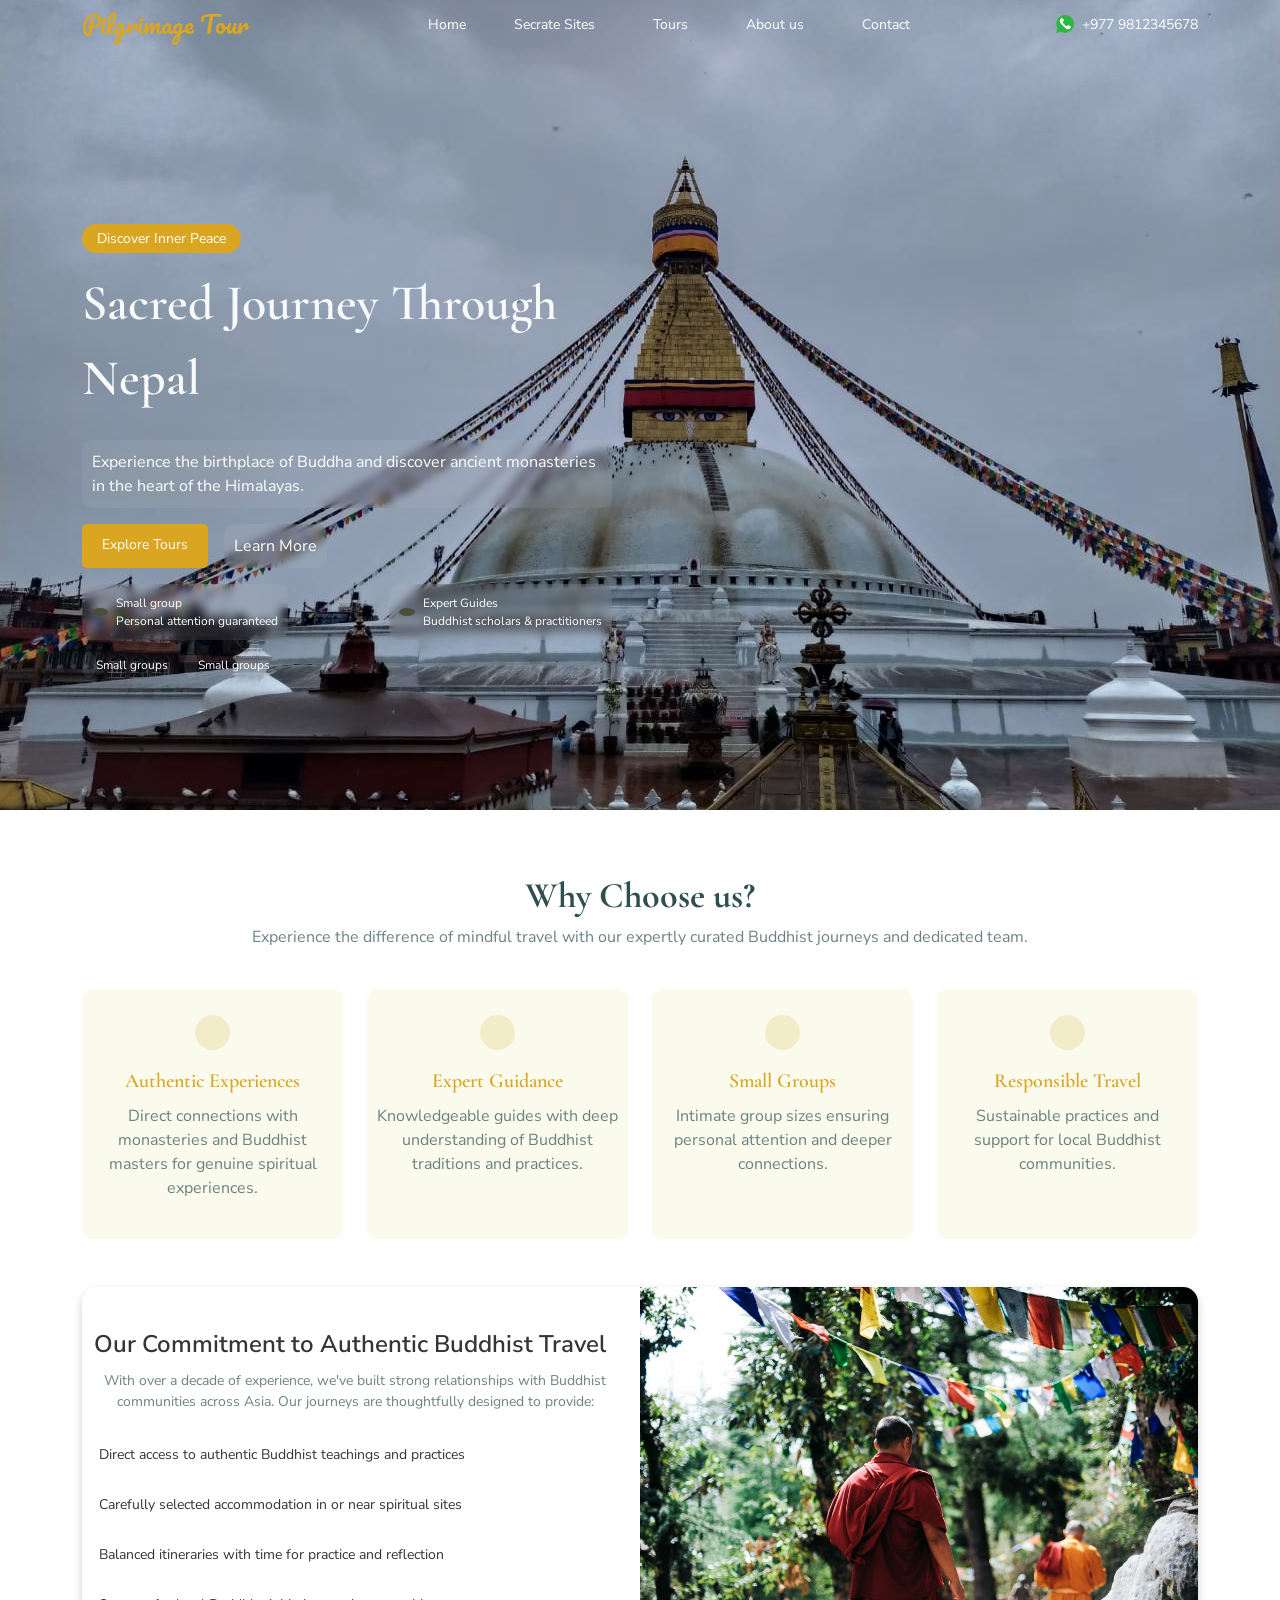
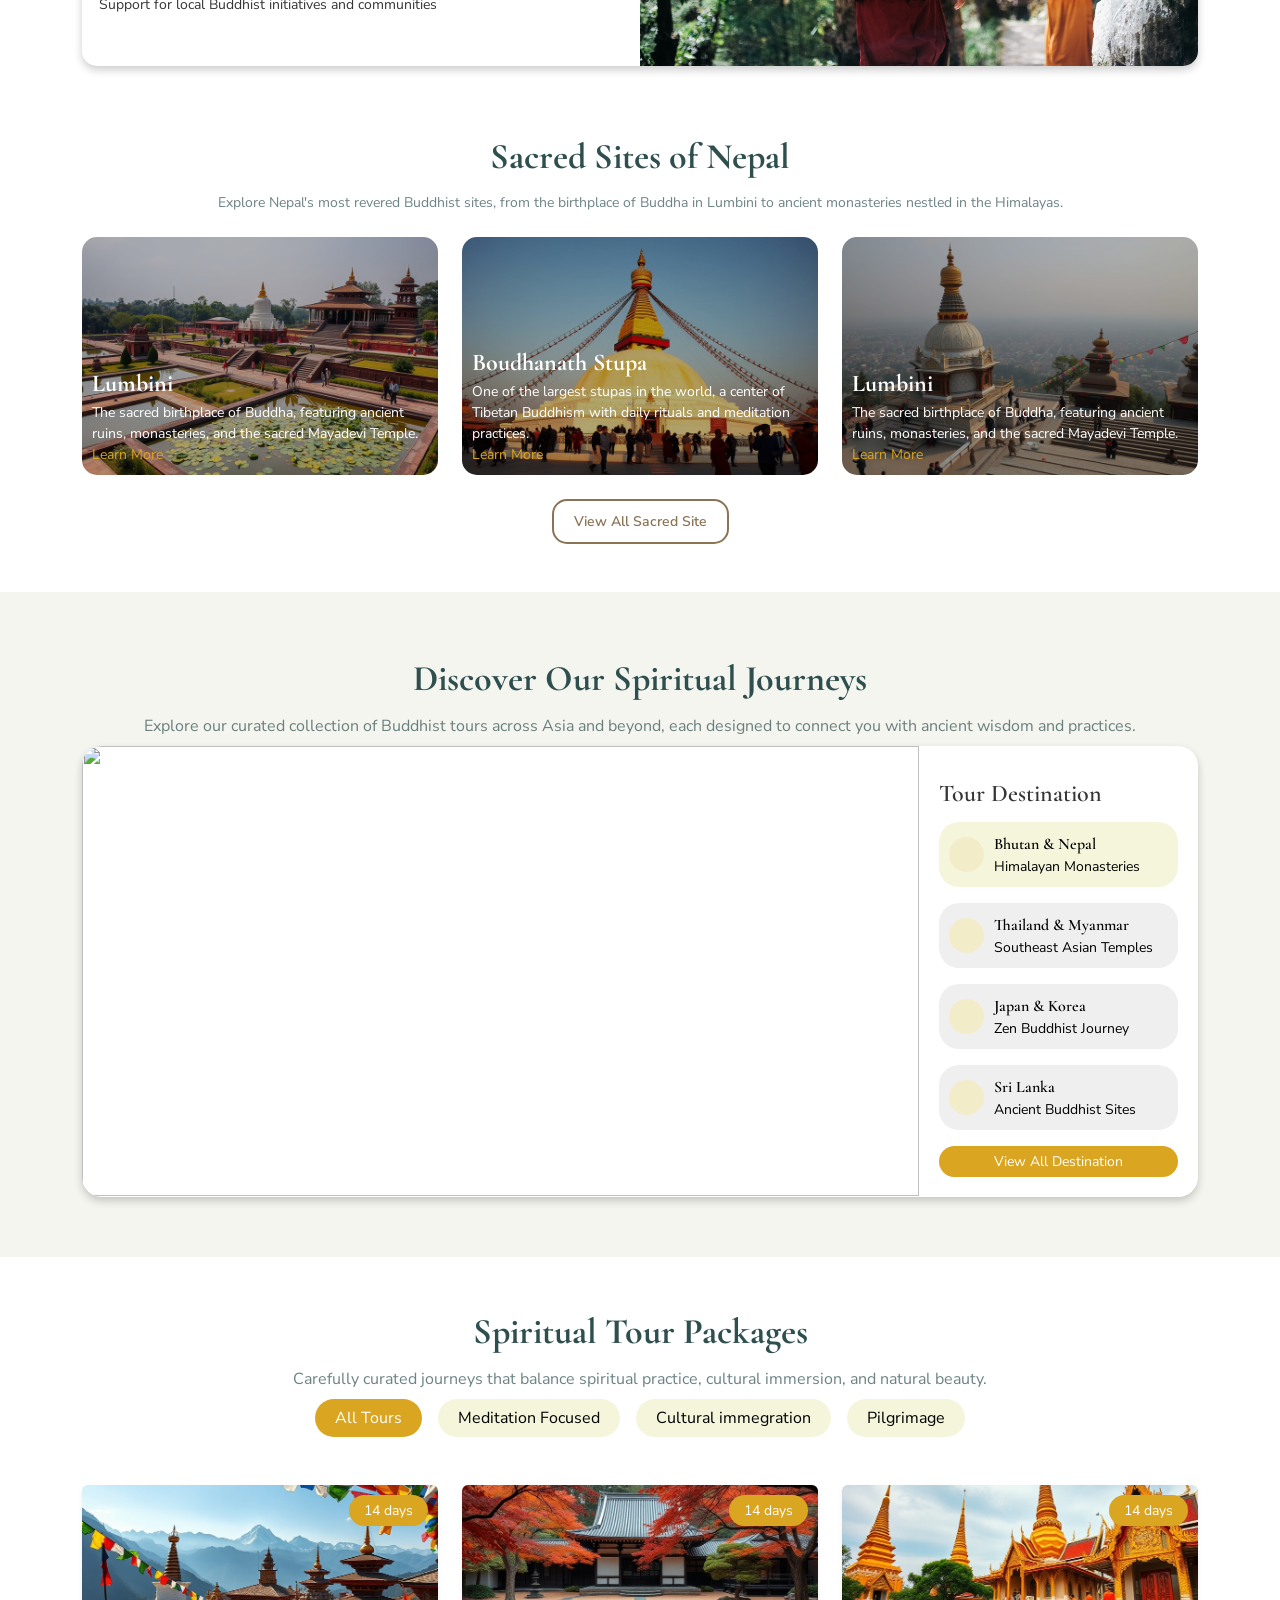
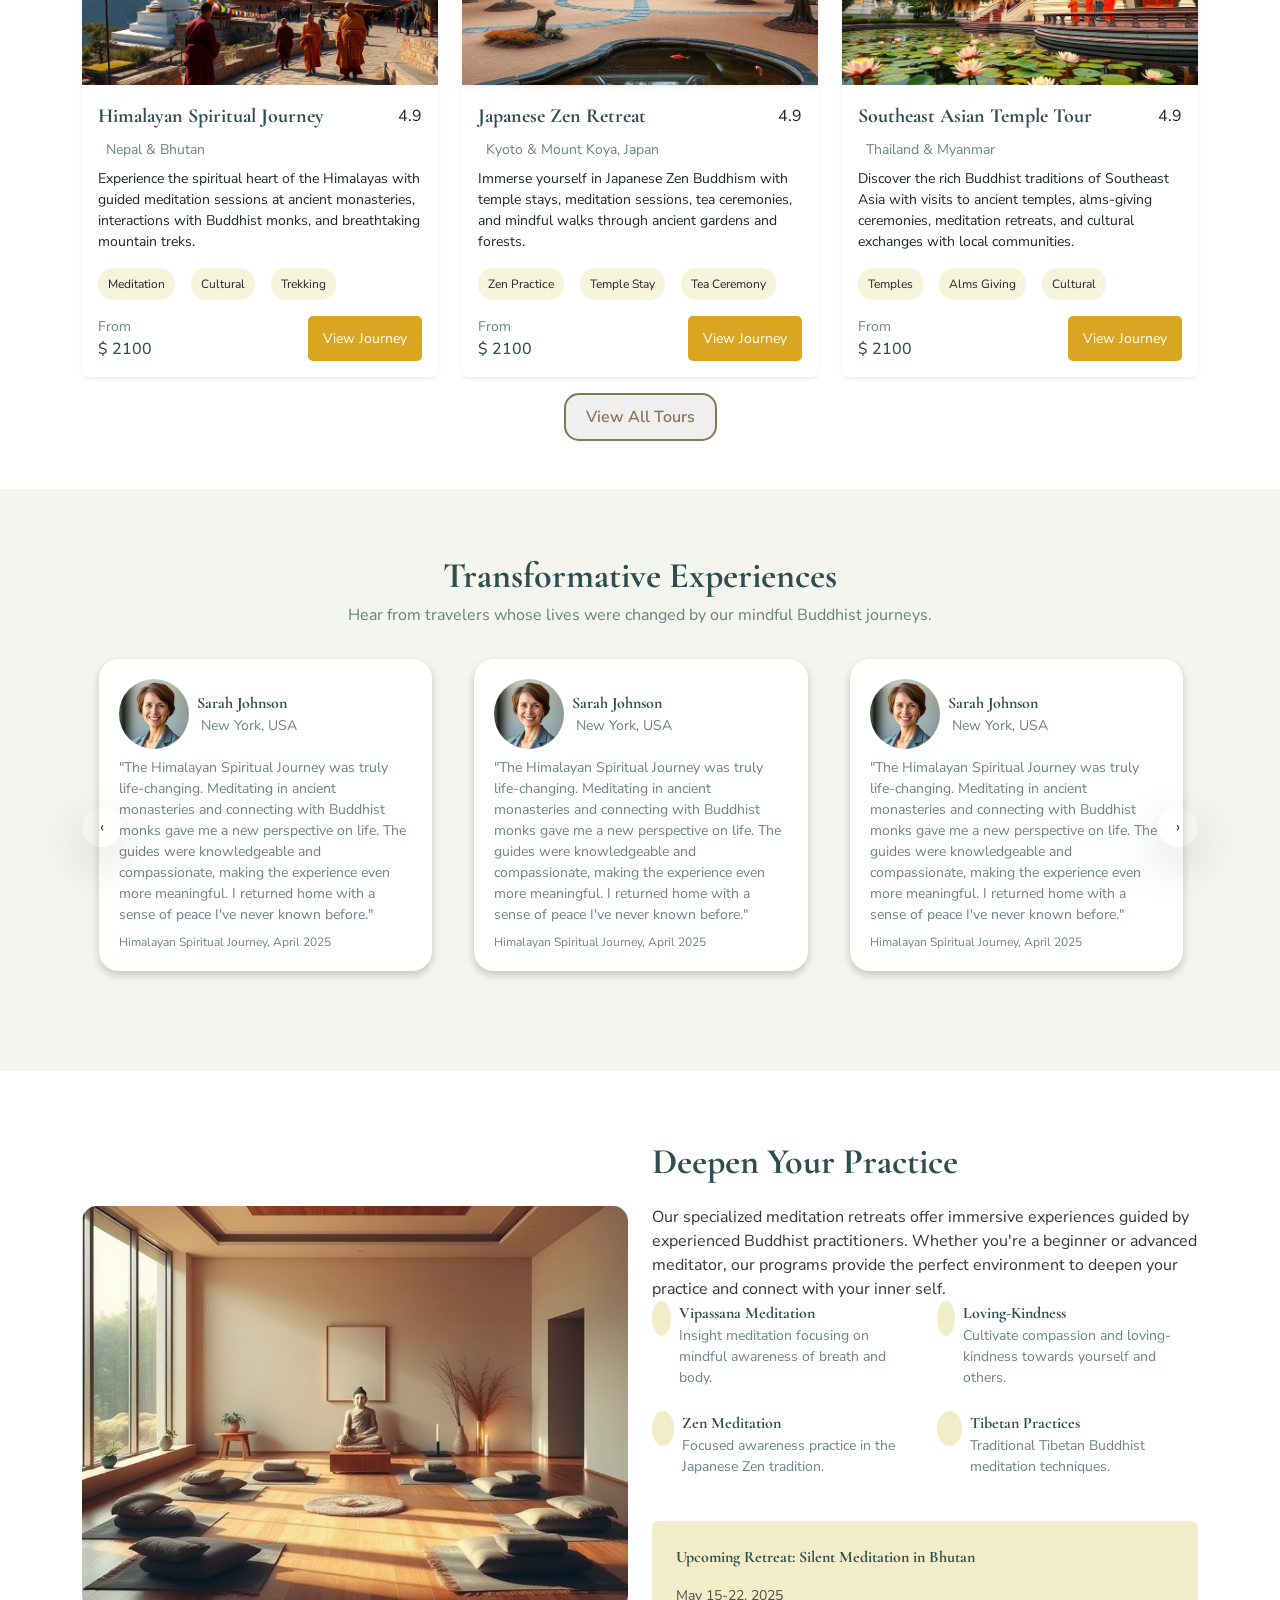
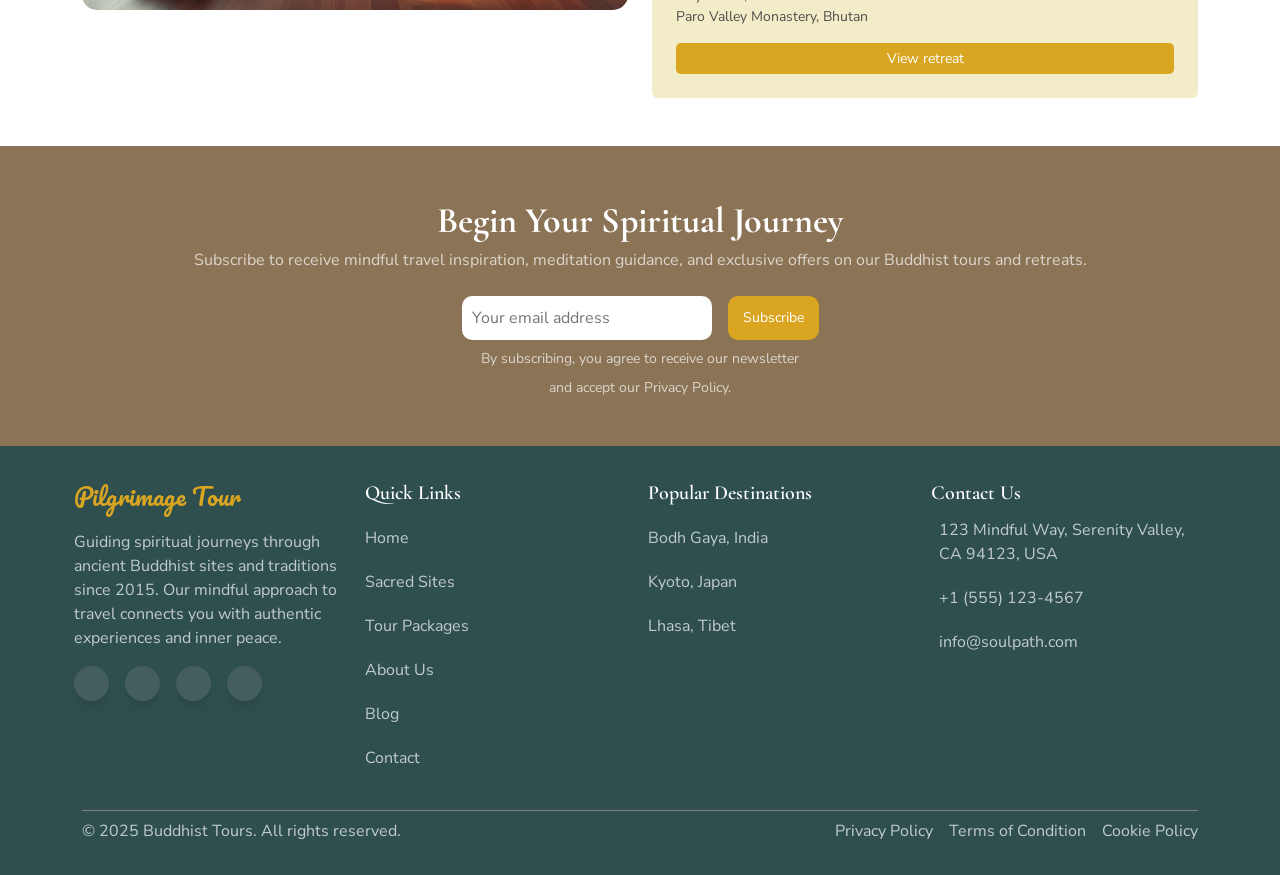
==== commit a9f3ac09: "update" ====
--- a/index.html
+++ b/index.html
@@ -423,7 +423,7 @@
 
 
             <div class="row mt-4 gy-3">
-                <article class="col-lg-3 col-md-6">
+                <article class="col-xl-3 col-lg-6">
                     <div class="experience">
                         <div class="p-3">
                             <div class="icon d-flex justify-content-center align-items-center">
@@ -435,7 +435,7 @@
                             genuine spiritual experiences.</div>
                     </div>
                 </article>
-                <article class="col-lg-6 col-md-6">
+                <article class="col-xl-3 col-lg-6">
                     <div class="experience">
                         <div class="p-3">
                             <div class="icon d-flex justify-content-center align-items-center">
@@ -447,7 +447,7 @@
                             traditions and practices.</div>
                     </div>
                 </article>
-                <article class="col-lg-3 col-md-6">
+                <article class="col-xl-3 col-lg-6">
                     <div class="experience">
                         <div class="p-3">
                             <div class="icon d-flex justify-content-center align-items-center">
@@ -459,7 +459,7 @@
                             connections.</div>
                     </div>
                 </article>
-                <article class="col-lg-3 col-md-6">
+                <article class="col-xl-3 col-lg-6">
                     <div class="experience">
                         <div class="p-3">
                             <div class="icon d-flex justify-content-center align-items-center">
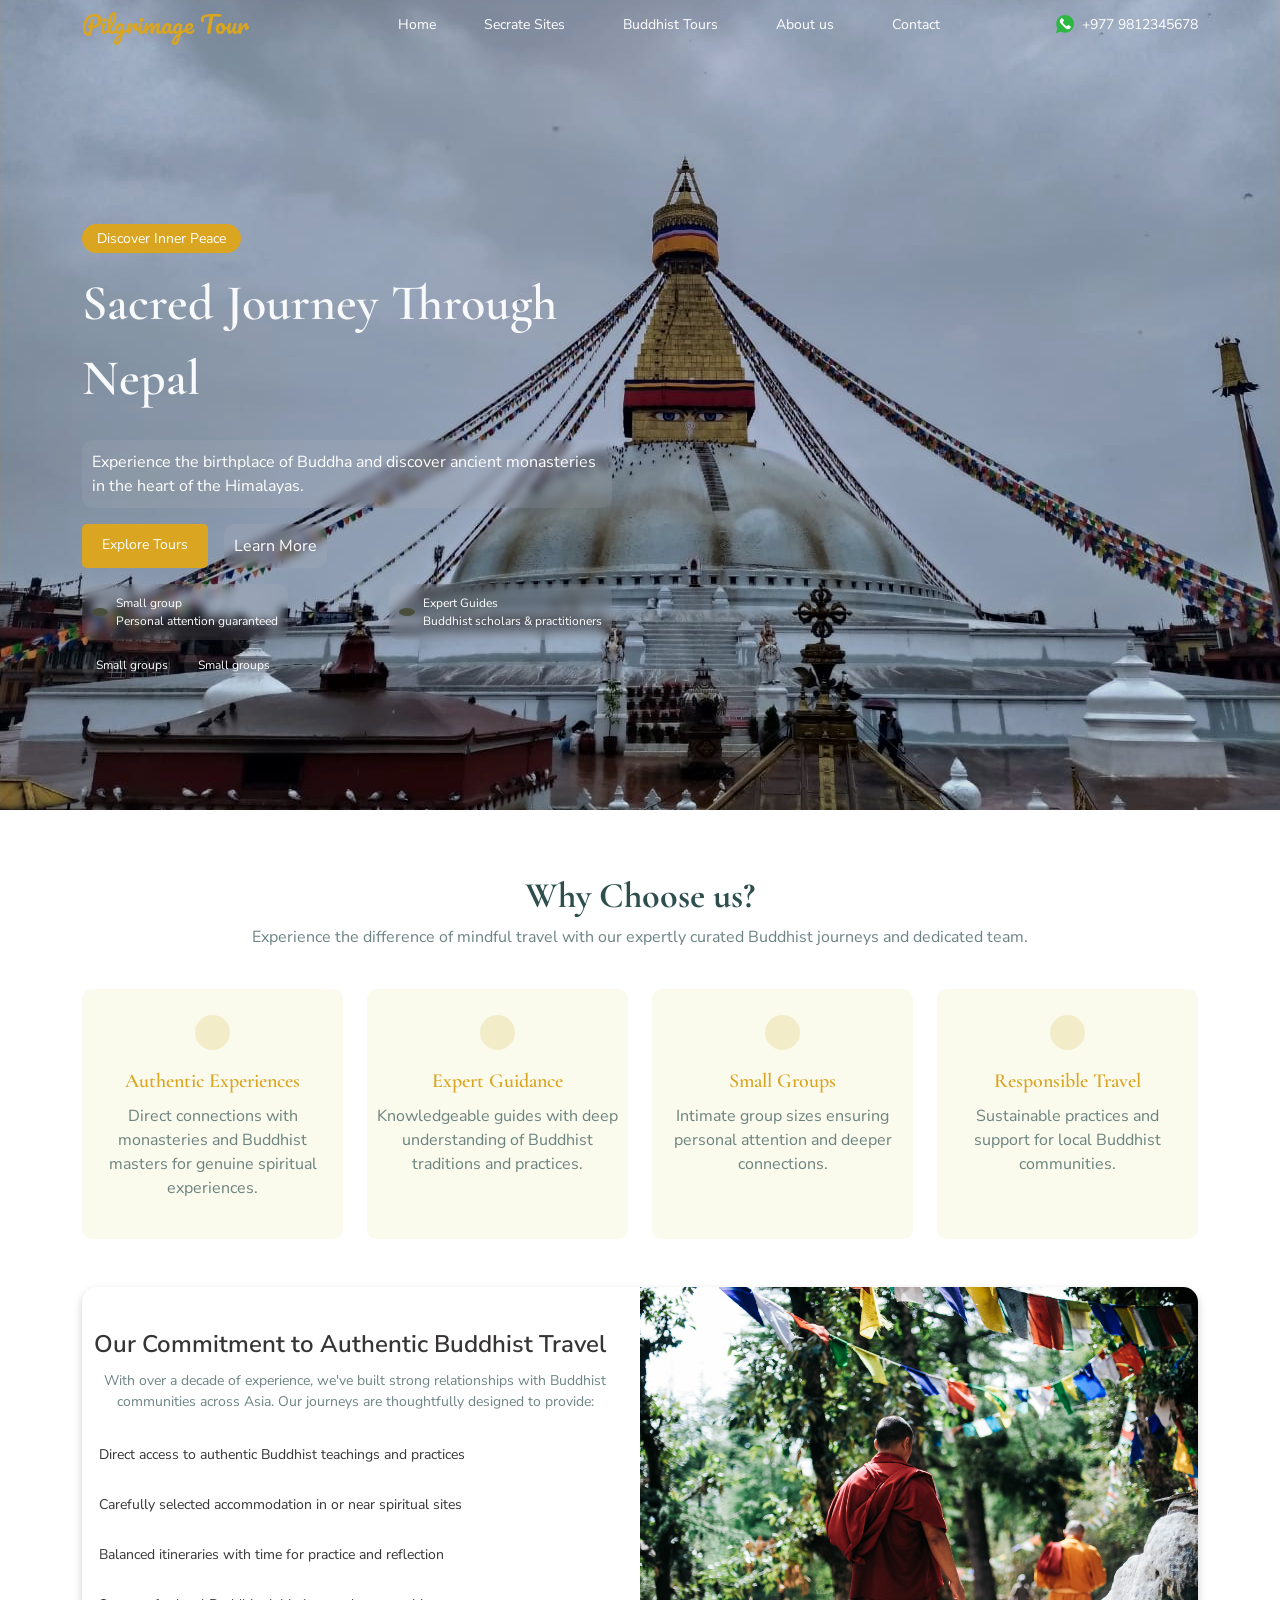
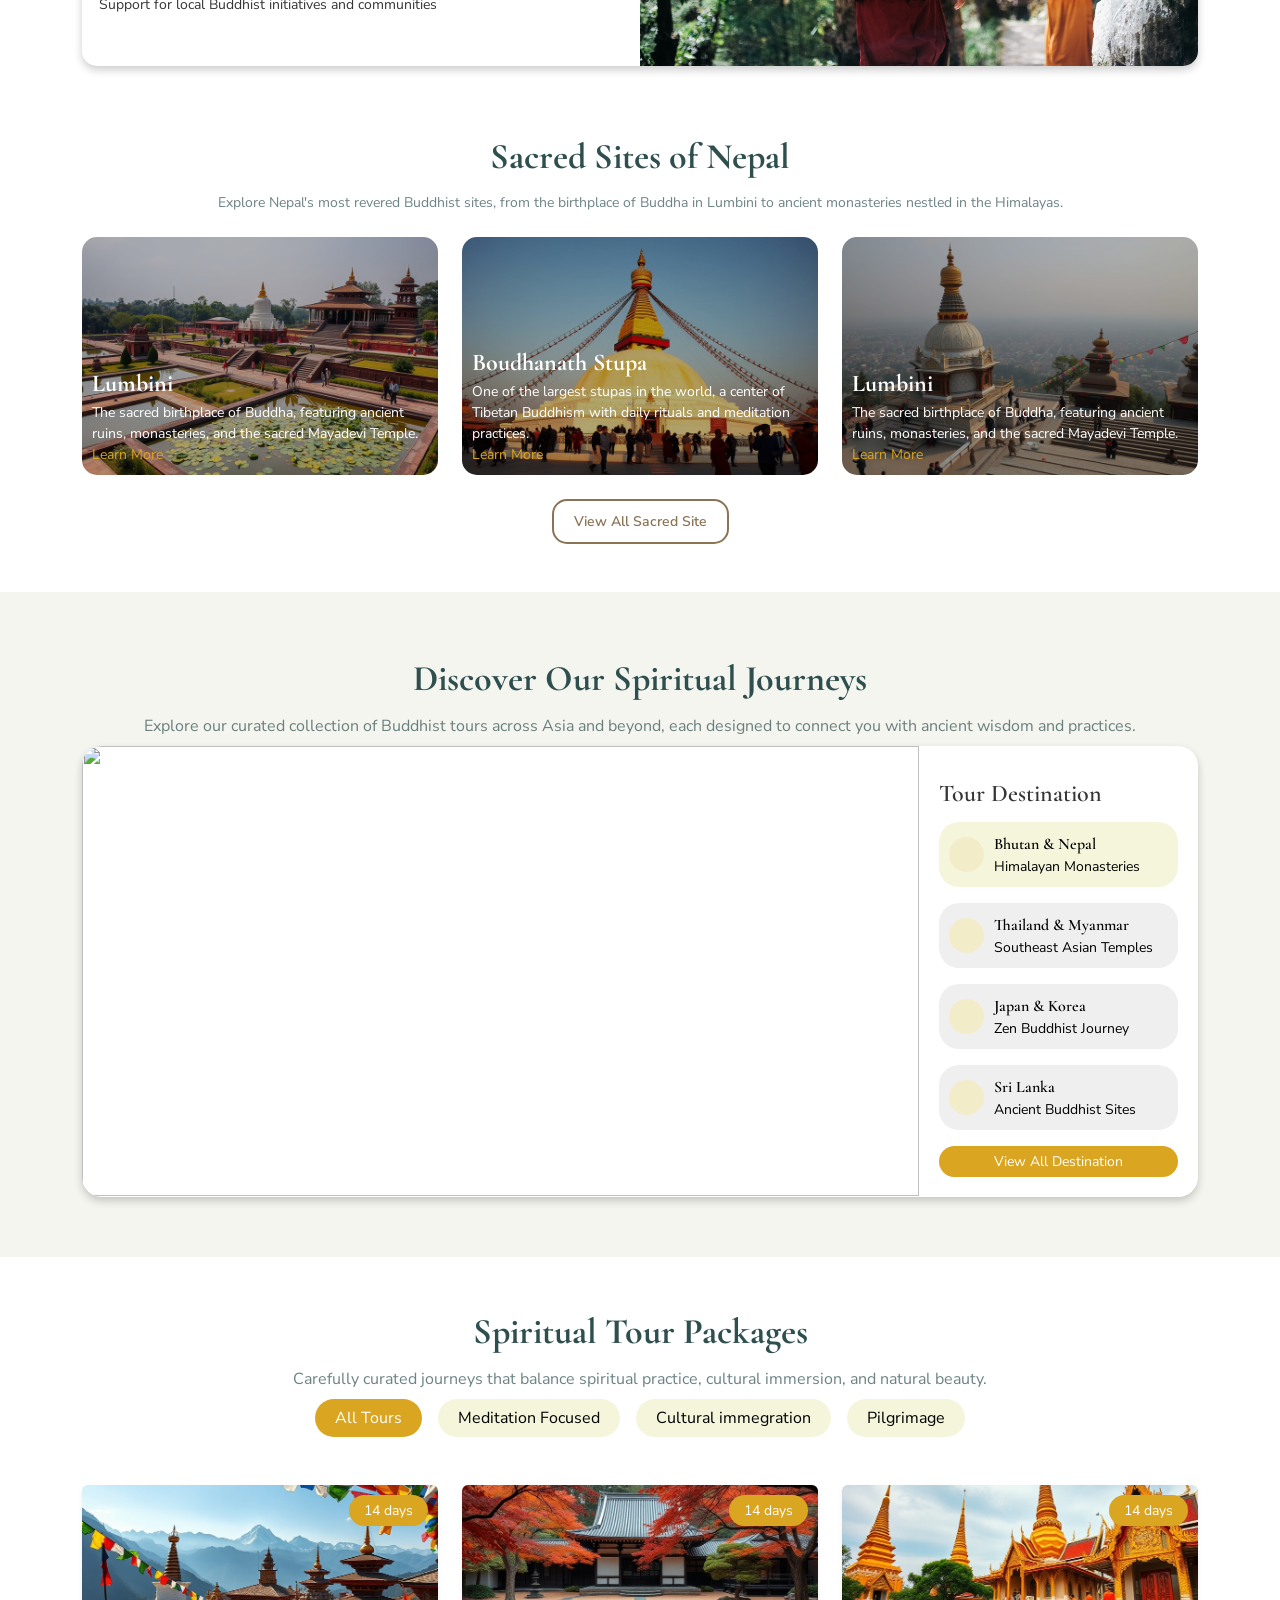
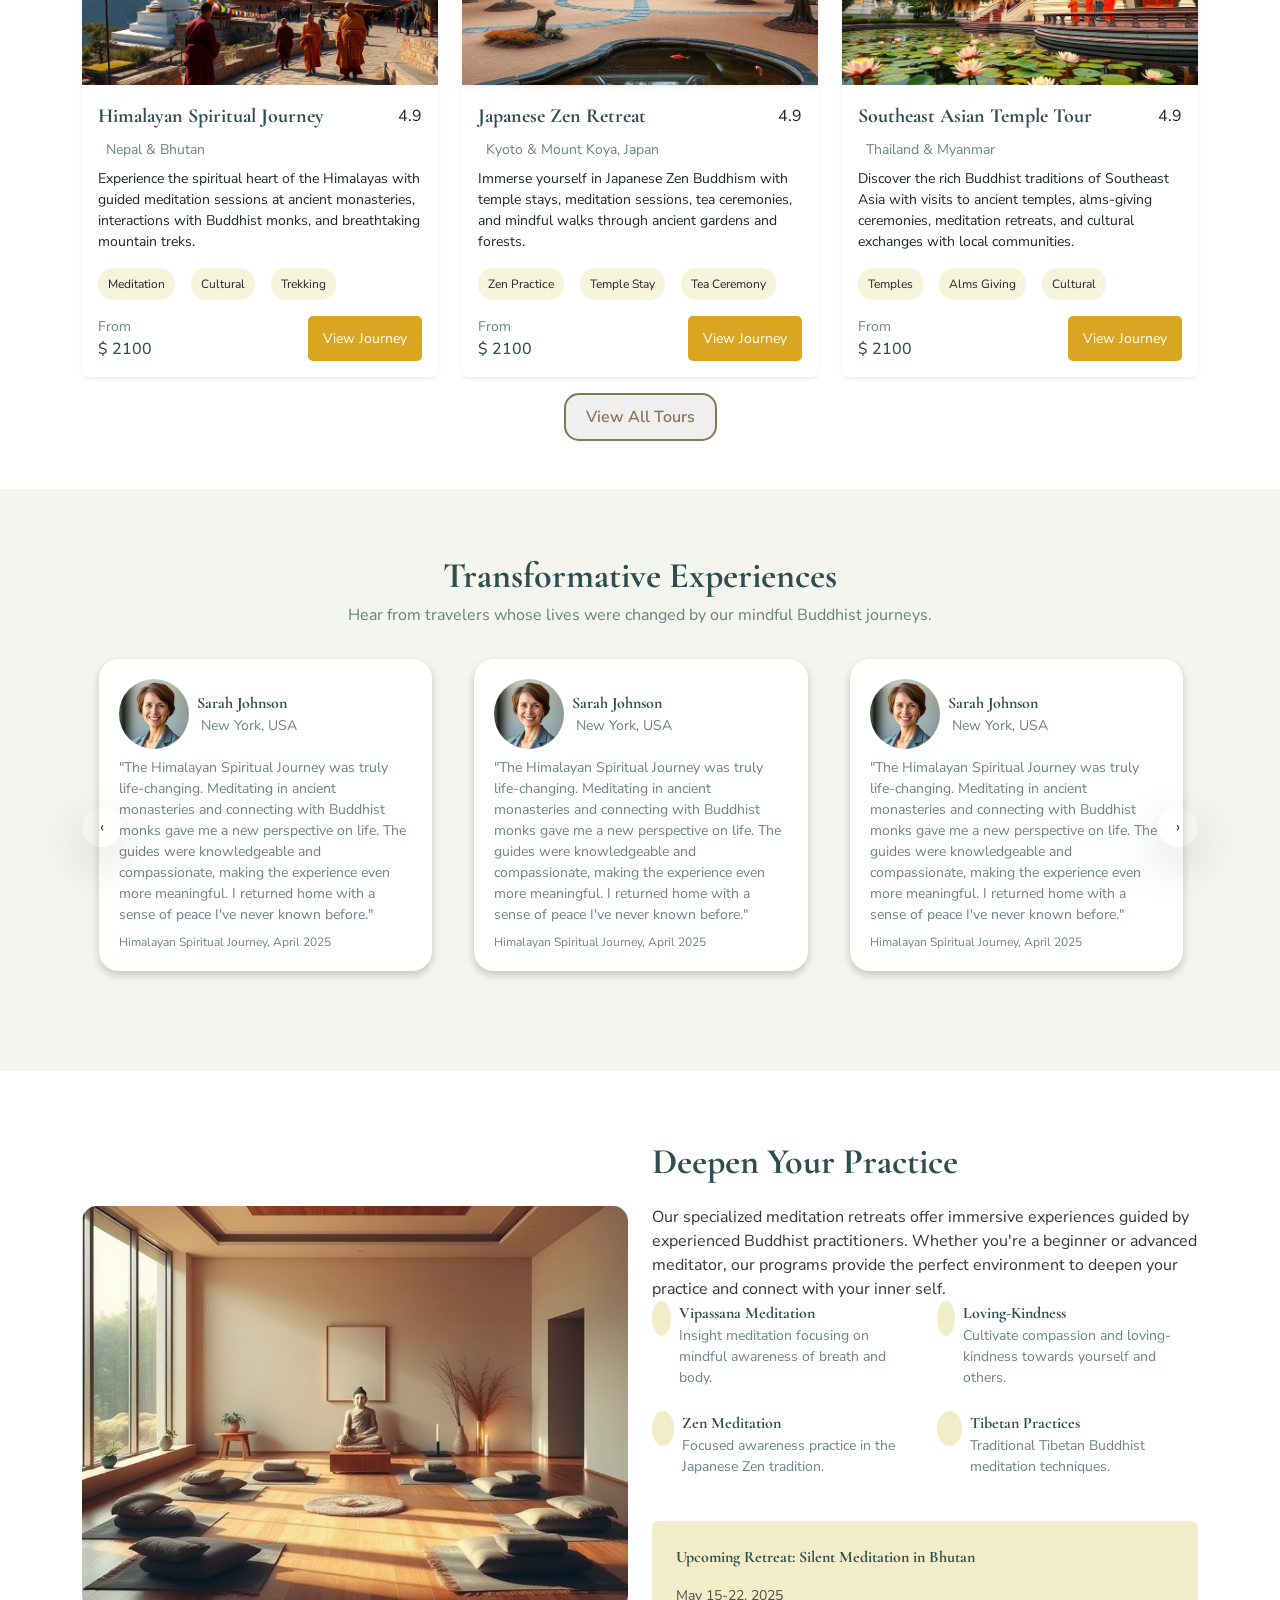
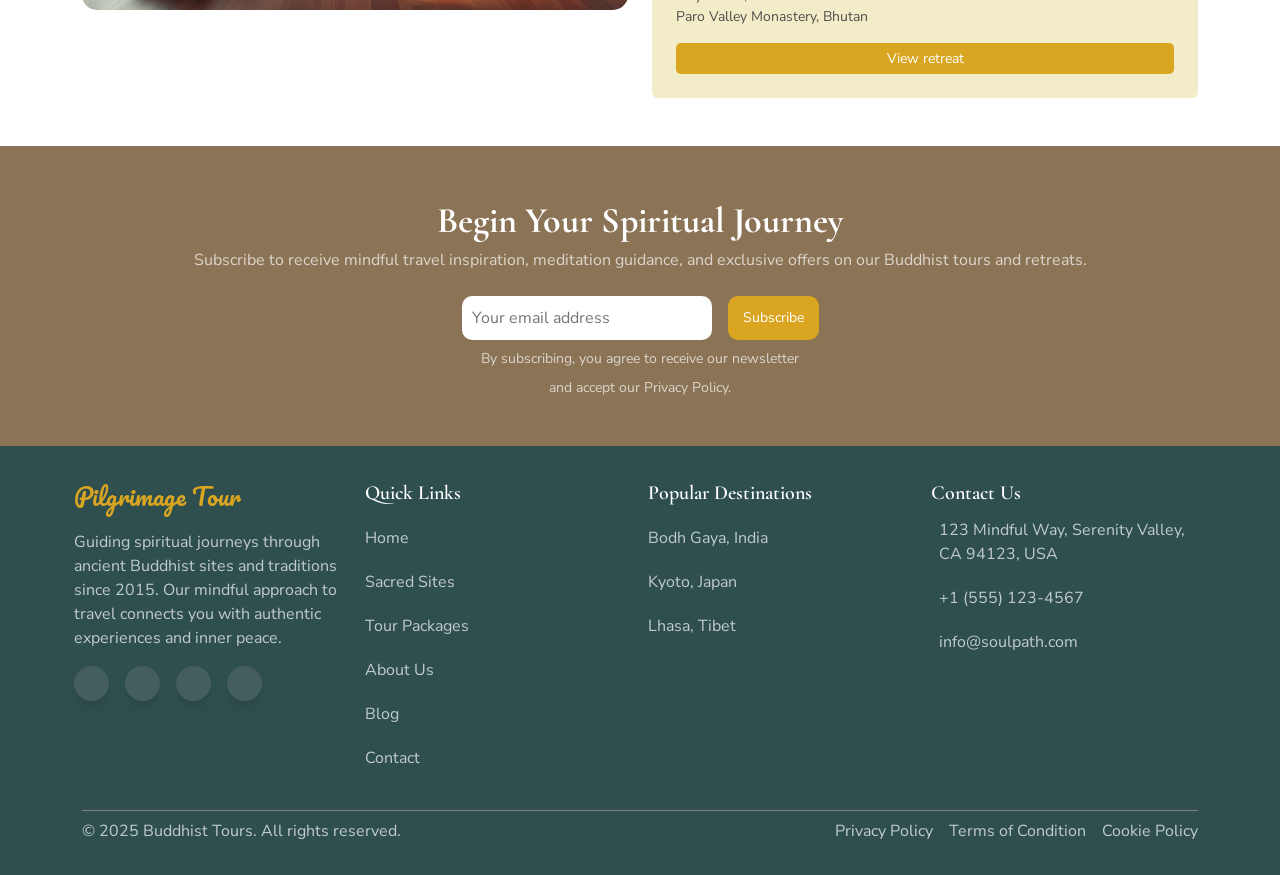
==== commit c92c350e: "update" ====
--- a/index.html
+++ b/index.html
@@ -5,7 +5,7 @@
     <meta charset="UTF-8">
     <meta name="viewport" content="width=device-width, initial-scale=1.0">
     <title>Document</title>
-    <link rel="stylesheet" href="css/style.css">
+    <link rel="stylesheet" href="static/css/style.css">
     <!-- bootstrap-file -->
     <link rel="stylesheet" href="css/bootstrap.min.css">
     <script src="js/bootstrap.bundle.min.js"></script>
@@ -82,7 +82,7 @@
                         </li>
                         <li>
                             <div class="d-flex gap-2 align-items-center">
-                                <a href="">Tours</a><a class="btn p-0" data-bs-toggle="collapse"
+                                <a href="">Buddhist Tours</a><a class="btn p-0" data-bs-toggle="collapse"
                                     href="#multiCollapseExample2" role="button" aria-expanded="false"
                                     aria-controls="multiCollapseExample1"><i class="fa-solid fa-chevron-down"></i></a>
                             </div>
@@ -96,8 +96,8 @@
                                                         <i class="ri-road-map-line"></i>
                                                     </div>
                                                     <div class="dropdown-items ">
-                                                        <div class="dropdown-heading main">Himalayan Journey</div>
-                                                        <div class="dropdown-item">14 Days Adventure</div>
+                                                        <div class="dropdown-heading main">Buddhist Pilgrimage Tour to Namo Buddha</div>
+                                                        <div class="dropdown-item">6 Days</div>
                                                     </div>
                                                 </div>
                                             </a>
--- a/static/css/style.css
+++ b/static/css/style.css
@@ -0,0 +1,1475 @@
+@import url("https://fonts.googleapis.com/css2?family=Cormorant+Garamond:ital,wght@0,300..700;1,300..700&family=Nunito+Sans:ital,opsz,wght@0,6..12,200..1000;1,6..12,200..1000&family=Pacifico&display=swap");
+:root {
+  --primary-color: #DAA520;
+  --secondary-color: #2F4F4F;
+  --banner-card: #807775;
+  --text-color: rgb(80, 77, 77);
+  --icon-color: #F2EDC8;
+  --button-color: #8B7355;
+  --nav-color: #F5F5DC;
+  --heading-color: rgb(47, 79, 79);
+  --deam-color: rgba(47, 79, 79, 0.7);
+  --background-color: #F5F5F0;
+  --light-color:rgba(255, 255, 255, 0.7);
+  --primary-font: "Nunito Sans", sans-serif;
+  --secondary-font: "Cormorant Garamond", serif;
+  --join-fonts: "Pacifico", cursive;
+  --font-xsm:0.625rem;
+  /*10px*/
+  --font-sm: 0.75rem;
+  /* 12px */
+  --font-md: 0.875rem;
+  /* 14px */
+  --font-lg: 1rem;
+  /*16px*/
+  --font-xl: 1.25rem;
+  /*20px*/
+  --font-xxl: 1.5rem;
+  /*24 px*/
+  --font-xxxl: 1.875rem;
+  /*30px*/
+  --font-heading: 2.25rem;
+  --shadow-lgg: 0 10px 15px -3px rgb(0 0 0 / 0.1), 0 4px 6px -4px rgb(0 0 0 / 0.1);
+  --shadow-lg: 0 1rem 3rem rgba(0, 0, 0, 0.175);
+  --shadow-main:0 4px 8px rgba(0, 0, 0, 0.2);
+}
+
+* {
+  margin: 0;
+  padding: 0;
+  box-sizing: border-box;
+}
+
+html,
+body {
+  height: 100%;
+  margin: 0;
+  padding: 0;
+}
+
+body {
+  font-family: var(--primary-font) !important;
+  font-size: clamp(14px, 1.5vw, 16px);
+  color: rgb(54, 52, 52) !important;
+}
+
+.flex-column {
+  display: flex;
+  flex-direction: column;
+}
+
+.flex-column-center {
+  display: flex;
+  justify-content: center;
+  align-items: center;
+  flex-direction: column;
+}
+
+.flex-all-center {
+  display: flex;
+  justify-content: center;
+  align-items: center;
+}
+
+.flex-center-between {
+  display: flex;
+  justify-content: space-between;
+  align-items: center;
+}
+
+.flex-align-center {
+  display: flex;
+  align-items: center;
+}
+
+.text-white {
+  color: white !important;
+}
+
+.dark-light {
+  color: var(--light-color);
+}
+
+.text-blue {
+  color: rgb(19, 19, 182);
+}
+
+.background-g {
+  background-color: var(--background-color);
+}
+
+.background-nav {
+  background-color: var(--nav-color);
+}
+
+.row {
+  margin: 0;
+  padding: 0;
+  overflow: visible;
+}
+
+.col {
+  margin: 0;
+  padding: 0;
+}
+
+.container {
+  margin: 0;
+  padding: 0;
+}
+@media (max-width: 576px) {
+  .container {
+    padding: 0 20px !important;
+  }
+}
+
+section {
+  width: 100%;
+}
+
+a {
+  text-decoration: none !important;
+  color: inherit !important;
+}
+
+.p {
+  width: 550px;
+  margin-inline: auto;
+  margin-bottom: 0 !important;
+  color: rgb(80, 76, 76);
+}
+
+ul {
+  list-style: none;
+  margin-bottom: 0 !important;
+}
+
+img {
+  width: 100%;
+  height: 100%;
+  object-fit: cover;
+}
+
+.dark {
+  color: rgb(59, 56, 56) !important;
+}
+
+h1 {
+  margin-bottom: 0 !important;
+}
+
+p {
+  margin-bottom: 0 !important;
+}
+
+.main-heading {
+  font-size: var(--font-heading);
+  font-weight: 700;
+  font-family: var(--secondary-font);
+  color: var(--heading-color);
+}
+
+.heading-items {
+  font-size: var(--font-heading);
+  font-weight: 700;
+  font-family: var(--secondary-font);
+  color: var(--heading-color);
+}
+
+.heading-second {
+  font-size: var(--font-xxxl);
+  font-weight: 700;
+  font-family: var(--secondary-font);
+  color: var(--heading-color);
+}
+
+.secondary-type-heading {
+  font-size: var(--font-xxl);
+  font-weight: 700;
+  font-family: var(--secondary-font);
+  color: var(--heading-color);
+}
+
+.second-heading {
+  font-size: var(--font-xl);
+  font-family: var(--secondary-font);
+  font-weight: 800;
+  color: var(--heading-color);
+}
+
+.normal-heading {
+  font-family: var(--secondary-font);
+  font-weight: 800;
+  color: var(--heading-color);
+  font-size: var(--text-lg);
+}
+
+.mid-heading {
+  font-family: var(--secondary-font);
+  font-weight: 700;
+  color: var(--heading-color);
+  font-size: var(--text-md);
+}
+
+.deam {
+  color: var(--deam-color);
+}
+
+.deam-thin {
+  color: var(--deam-color);
+  font-size: var(--font-md);
+  font-weight: 400;
+}
+
+.deam-black-thin {
+  color: var(--text-color);
+  font-size: var(--font-md);
+  font-weight: 400;
+}
+
+.deam-thiner {
+  color: var(--deam-color);
+  font-size: var(--font-sm);
+  font-weight: 400;
+}
+
+.white-color {
+  color: white !important;
+}
+
+.width-100 {
+  width: 100%;
+}
+
+.height-100 {
+  height: 100%;
+}
+
+section {
+  width: 100%;
+}
+
+.icon {
+  width: 35px !important;
+  height: 35px !important;
+  border-radius: 50%;
+  background-color: var(--icon-color);
+  display: flex;
+  justify-content: center;
+  align-items: center;
+}
+.icon i {
+  color: var(--primary-color);
+  font-size: var(--font-md);
+}
+
+.shadow-lg {
+  box-shadow: var(--shadow-lgg);
+}
+
+.shadow-main {
+  box-shadow: var(--shadow-main);
+}
+
+.btn-1 {
+  padding: 5px 15px;
+  font-size: var(--font-md);
+  background-color: var(--primary-color);
+  border: none;
+  border-radius: 5px;
+  color: white;
+}
+.btn-1:hover {
+  opacity: 0.8;
+}
+
+.button-1 {
+  padding: 5px 15px;
+  font-size: var(--font-md);
+  background-color: var(--button-color);
+  border: none;
+  border-radius: 5px;
+  color: white;
+}
+.button-1:hover {
+  opacity: 0.8;
+}
+
+.btn-2 {
+  padding: 5px 15px;
+  font-size: var(--font-md);
+  background-color: var(--primary-color);
+  border: none;
+  border-radius: 20px;
+  color: white;
+}
+.btn-2:hover {
+  opacity: 0.8;
+}
+
+.btn-3 {
+  padding: 10px 20px;
+  font-size: var(--font-md);
+  background-color: var(--primary-color);
+  border: none;
+  border-radius: 5px;
+  color: white;
+}
+.btn-3:hover {
+  opacity: 0.8;
+  transform: translateY(-10px);
+}
+.btn-3:hover i {
+  transform: translateX(5px);
+}
+
+.view-all-btn {
+  padding: 10px 20px;
+  border-radius: 15px;
+  border: 2px solid var(--button-color);
+  color: var(--button-color) !important;
+  background-color: none;
+  font-weight: 600;
+  transition: 0.5s;
+}
+.view-all-btn:hover {
+  background-color: var(--button-color);
+  color: white !important;
+}
+
+.banner-card {
+  background-color: rgba(175, 173, 173, 0.5);
+  margin-right: 20px;
+  padding: 10px;
+  color: white;
+  border-radius: 10px;
+  /* Modern browsers */
+}
+@supports (backdrop-filter: blur(5px)) {
+  .banner-card {
+    backdrop-filter: blur(5px);
+    background-color: rgba(211, 203, 203, 0.1);
+  }
+}
+
+.blur {
+  background-color: rgba(175, 173, 173, 0.5);
+  padding: 5px 7px;
+  border-radius: 50%;
+  /* Modern browsers */
+}
+@supports (backdrop-filter: blur(5px)) {
+  .blur {
+    backdrop-filter: blur(5px);
+    background-color: rgba(223, 215, 215, 0.1);
+  }
+}
+
+.hover:hover {
+  opacity: 0.8;
+  transform: translateY(-5px);
+}
+
+.main {
+  font-family: var(--secondary-font);
+}
+
+.card {
+  overflow: hidden;
+}
+.card .media-items {
+  padding: 0;
+  height: 35px;
+  width: 35px;
+  border-radius: 50%;
+  font-size: var(--font-lg);
+  background-color: rgba(182, 172, 172, 0.151);
+  box-shadow: var(--shadow-lgg) !important;
+  display: flex;
+  justify-content: center;
+  align-items: center;
+}
+.card .media-items:hover {
+  background-color: var(--primary-color);
+  color: white;
+  box-shadow: var(--shadow-lg);
+  transform: scale(1.2);
+}
+
+.half-card {
+  height: 430px !important;
+  border: none !important;
+  transition: 0.2s;
+  font-size: var(--font-md);
+}
+.half-card .img-part {
+  height: 200px;
+  position: relative;
+  overflow: hidden;
+}
+.half-card .img-part .btn-1 {
+  position: absolute;
+  top: 10px;
+  right: 10px;
+  border-radius: 20px;
+}
+.half-card .img-part img {
+  transition: 0.2s;
+  height: 100%;
+  width: 100%;
+}
+.half-card .normal-heading {
+  font-size: var(--font-xl);
+}
+.half-card i {
+  font-size: var(--font-sm);
+}
+.half-card .location {
+  font-size: var(--font-sm);
+}
+.half-card .rating {
+  font-size: var(--font-md) !important;
+}
+.half-card .rating i {
+  color: var(--primary-color) !important;
+}
+.half-card .content {
+  font-size: var(--font-md);
+  display: -webkit-box;
+  -webkit-line-clamp: 3;
+  -webkit-box-orient: vertical;
+  overflow: hidden;
+}
+.half-card .practices {
+  padding: 7px 5px;
+  background-color: var(--nav-color);
+  font-size: var(--font-xsm);
+  border-radius: 5px;
+}
+.half-card .price {
+  font-weight: 500;
+  font-size: var(--font-md);
+  color: var(--heading-color);
+}
+.half-card:hover {
+  box-shadow: var(--shadow-lg) !important;
+  transform: translateY(-10px);
+}
+.half-card:hover img {
+  overflow: hidden;
+  transform: scale(1.2);
+}
+
+.owl-outer-stage {
+  position: relative;
+}
+
+.owl-nav button {
+  width: 40px;
+  height: 40px;
+  border-radius: 50%;
+  background-color: transparent;
+  box-shadow: var(--shadow-lg) !important;
+}
+.owl-nav button:hover {
+  background-color: rgb(245, 240, 240) !important;
+}
+
+.owl-prev {
+  top: 50%;
+  transform: translateY(-50%);
+  position: absolute;
+  left: 0;
+}
+
+.owl-next {
+  top: 50%;
+  transform: translateY(-50%);
+  position: absolute;
+  right: 0;
+}
+
+.right {
+  right: 0;
+  transition: 0.5s;
+}
+
+.ul-relative {
+  position: relative;
+}
+.ul-relative .ul-absolute {
+  left: 0;
+  width: 20px;
+  display: flex;
+  justify-content: center;
+  align-items: center;
+}
+
+.sticky {
+  position: sticky;
+  top: 40px;
+}
+
+.sticky-60 {
+  position: sticky;
+  top: 60px;
+}
+
+.relatively {
+  position: relative;
+}
+
+.show {
+  display: block !important;
+}
+
+.media-items {
+  padding: 0;
+  height: 35px;
+  width: 35px;
+  border-radius: 50%;
+  font-size: var(--font-lg);
+  background-color: rgba(182, 172, 172, 0.151);
+  box-shadow: var(--shadow-lgg) !important;
+  display: flex;
+  justify-content: center;
+  align-items: center;
+}
+.media-items:hover {
+  background-color: var(--primary-color);
+  color: white;
+  box-shadow: var(--shadow-lg);
+  transform: scale(1.2);
+}
+
+.border-radius-5 {
+  border-radius: 5px;
+  overflow: hidden;
+}
+
+header {
+  position: fixed;
+  top: 0;
+  width: 100%;
+  z-index: 100;
+  background-color: transparent;
+  font-family: var(--primary-font);
+  padding: 10px 0;
+}
+header h1 {
+  font-family: var(--join-fonts);
+  font-size: var(--font-xxl) !important;
+  color: var(--primary-color);
+}
+header .desktop-nav ul {
+  color: white;
+}
+header .desktop-nav ul li {
+  font-size: var(--font-md);
+  position: relative;
+}
+header .desktop-nav ul li i {
+  font-size: var(--font-sm);
+}
+header .desktop-nav ul li::before {
+  content: "";
+  position: absolute;
+  top: 100%;
+  left: 0;
+  width: 0;
+  height: 2px;
+  transition: 0.2s;
+  background-color: var(--primary-color);
+}
+header .desktop-nav ul li .dropdown {
+  position: absolute;
+  top: 120%;
+  left: 0;
+  background-color: white;
+  box-shadow: var(--shadow-lg);
+  color: black;
+  padding: 10px;
+  border-radius: 20px;
+  display: none;
+}
+header .desktop-nav ul li .dropdown .option {
+  padding: 10px;
+  border-radius: 20px;
+  white-space: nowrap;
+}
+header .desktop-nav ul li .dropdown .option:hover {
+  background-color: var(--nav-color);
+  color: var(--primary-color);
+}
+header .desktop-nav ul li .dropdown .option:hover .dropdown-item {
+  color: var(--button-color);
+}
+header .desktop-nav ul li .dropdown .option .dropdown-heading {
+  white-space: nowrap;
+  font-size: var(--font-md);
+  font-weight: 600;
+}
+header .desktop-nav ul li .dropdown .option .dropdown-item {
+  white-space: nowrap;
+  font-size: var(--font-sm);
+  color: var(--text-color);
+}
+header .desktop-nav ul li:hover {
+  color: var(--primary-color);
+}
+header .desktop-nav ul li:hover .dropdown {
+  display: block;
+}
+header .desktop-nav ul li:hover::before {
+  width: 100%;
+}
+@media (max-width: 992px) {
+  header .desktop-nav {
+    display: none;
+  }
+}
+header .journey .whatsapp {
+  font-size: var(--font-md);
+  color: white;
+}
+header .journey .whatsapp a:hover {
+  color: var(--primary-color) !important;
+  text-decoration: underline !important;
+}
+header .journey img {
+  width: 18px;
+}
+@media (max-width: 992px) {
+  header .journey {
+    display: none;
+  }
+}
+header .menu {
+  display: none;
+}
+header .menu a img {
+  width: 30px;
+}
+header .menu button {
+  color: white;
+}
+@media (max-width: 992px) {
+  header .menu {
+    display: block;
+  }
+}
+header .offcanvas {
+  background-color: var(--secondary-color);
+}
+header .offcanvas button {
+  filter: invert(1) grayscale(100%) brightness(200%) !important;
+}
+header .offcanvas .offcanvas-body .trigger_nav {
+  height: 500px;
+  overflow: auto;
+}
+header .offcanvas .offcanvas-body nav ul {
+  padding: 0;
+}
+header .offcanvas .offcanvas-body nav li {
+  color: white;
+  padding: 10px;
+}
+header .offcanvas .offcanvas-body nav li .dropdown a {
+  padding: 5px;
+  margin-block: 5px;
+  display: block;
+  background-color: var(--nav-color);
+  color: var(--primary-color) !important;
+  border-radius: 5px;
+}
+
+.background {
+  background-color: var(--secondary-color);
+}
+
+footer {
+  padding: 0;
+  background-color: var(--secondary-color);
+  padding: 30px 0;
+  color: var(--light-color);
+  font-weight: 400;
+  padding: 2rem 0;
+}
+footer .footer-content {
+  padding-bottom: 30px;
+  padding-inline: 0;
+  border-bottom: 1px solid rgb(128, 126, 126);
+}
+footer .footer-content .header {
+  font-family: var(--join-fonts);
+  font-size: var(--font-xxl) !important;
+  color: var(--primary-color);
+}
+footer .footer-content .media-items {
+  padding: 0;
+  height: 35px;
+  width: 35px;
+  border-radius: 50%;
+  font-size: var(--font-lg);
+  background-color: rgba(182, 172, 172, 0.151);
+  display: flex;
+  justify-content: center;
+  align-items: center;
+}
+footer .footer-content .media-items:hover {
+  background-color: var(--primary-color);
+  color: white;
+}
+footer .footer-content .link-heading {
+  font-family: var(--secondary-font);
+  color: white;
+  font-size: var(--font-xl);
+  font-weight: 600;
+  text-transform: capitalize;
+}
+footer .footer-content ul {
+  padding: 0;
+}
+footer .footer-content ul li {
+  padding: 10px 0;
+}
+footer .footer-content ul li a {
+  position: relative;
+}
+footer .footer-content ul li a::before {
+  position: absolute;
+  content: "";
+  width: 0;
+  height: 2px;
+  top: 90%;
+  left: 0;
+  transition: 0.2s;
+  background-color: var(--primary-color);
+}
+footer .footer-content ul li a:hover::before {
+  color: var(--primary-color);
+  width: 100%;
+}
+footer .footer-content ul li a:hover {
+  color: var(--primary-color) !important;
+}
+footer .footer-content i {
+  color: white;
+  font-size: var(--font-md);
+  padding-top: 5px;
+}
+footer .footer-content .contact-items {
+  display: flex;
+  justify-content: center;
+  align-items: center;
+}
+footer .fotter-bottom a:hover {
+  color: var(--primary-color) !important;
+}
+.banner {
+  width: 100%;
+  height: 90vh;
+  padding: 0;
+}
+.banner img {
+  position: relative;
+  filter: brightness(90%);
+  width: 100%;
+}
+.banner .banner-items {
+  position: absolute;
+  top: 50%;
+  transform: translateY(-50%);
+  max-width: 550px;
+}
+.banner .banner-items .banner-heading {
+  font-family: var(--secondary-font);
+  font-size: 50px;
+  font-weight: 600;
+}
+.banner .left {
+  padding: 4px 8px;
+  background-color: #494E3C;
+  border-radius: 50%;
+}
+.banner .small-header {
+  font-size: var(--font-sm);
+}
+.banner .small-group {
+  color: white;
+  font-size: var(--font-sm);
+}
+
+.choose .experience {
+  padding: 10px;
+  background-color: #FAFAED;
+  height: 250px;
+  border-radius: 10px;
+  transition: 0.2s;
+}
+.choose .experience .icon {
+  background-color: var(--icon-color);
+  height: 50px;
+  width: 50px;
+  border-radius: 50%;
+  margin-inline: auto;
+}
+.choose .experience .icon i {
+  color: var(--primary-color);
+}
+.choose .experience .heading-c {
+  font-size: var(--font-xl);
+  font-weight: 600;
+  color: var(--primary-color);
+}
+.choose .experience:hover {
+  transform: translateY(-5px);
+}
+.choose .commit {
+  padding: 0;
+  font-size: var(--font-md);
+  border-radius: 15px;
+  overflow: hidden;
+}
+.choose .commit .commit-heading {
+  font-size: var(--font-xxl);
+  font-weight: 600;
+  font-family: var(--heading-color);
+}
+.choose .commit ul {
+  padding: 0;
+}
+.choose .commit ul li {
+  padding: 10px 0;
+}
+.choose .commit ul li span {
+  color: var(--primary-color);
+  font-size: var(--font-xl);
+  margin-right: 5px;
+}
+
+.sacred .p {
+  display: block;
+  margin-inline: auto;
+}
+.sacred .sacred-site {
+  color: white;
+}
+.sacred .sacred-site .sacred-img {
+  border-radius: 15px;
+  overflow: hidden;
+  position: relative;
+}
+.sacred .sacred-site .sacred-img img {
+  filter: brightness(70%);
+  transition: 0.5s;
+}
+.sacred .sacred-site .sacred-img .sacred-content {
+  position: absolute;
+  bottom: 10px;
+  left: 10px;
+  right: 10px;
+}
+.sacred .sacred-site .sacred-img .sacred-content .sacred-content-header {
+  font-size: var(--font-xxl);
+  font-weight: 700;
+}
+.sacred .sacred-site .sacred-img .sacred-content .sacred-content-body {
+  font-weight: 400;
+}
+.sacred .sacred-site .sacred-img a {
+  display: block;
+  width: fit-content;
+  color: var(--primary-color) !important;
+}
+.sacred .sacred-site .sacred-img a i {
+  font-size: var(--font-sm);
+}
+.sacred .sacred-site .sacred-img a:hover {
+  text-decoration: underline !important;
+}
+.sacred .sacred-site .sacred-img a:hover i {
+  text-decoration: underline !important;
+}
+.sacred .sacred-site .sacred-img:hover {
+  transform: translateY(-10px);
+  transition: 0.5s;
+}
+.sacred .sacred-site .sacred-img:hover img {
+  transform: scale(1.2);
+}
+.sacred .sacred-site .sacred-img:hover .sacred-content-body {
+  display: block;
+}
+
+.discover {
+  background-color: var(--background-color);
+  padding: 60px 0;
+}
+.discover .heading-title {
+  padding: 10px 0;
+  font-family: var(--secondary-font);
+  font-size: var(--font-xxl);
+  font-weight: 600;
+}
+.discover .row {
+  background-color: white;
+  border-radius: 20px;
+  overflow: hidden;
+  margin-inline: 0 !important;
+}
+.discover .row .col-lg-9 img {
+  height: 450px;
+}
+.discover .col-lg-3 {
+  padding: 20px;
+}
+.discover .menu-destination .destination-sidenav {
+  padding: 10px;
+  border: none;
+  width: 100%;
+  display: flex;
+  align-items: center;
+  gap: 10px;
+  border-radius: 20px;
+}
+.discover .menu-destination .destination-sidenav:hover {
+  background-color: var(--nav-color);
+}
+.discover .menu-destination .destination-sidenav.active {
+  background-color: var(--nav-color);
+}
+.discover .menu-destination .destination-sidenav .destination-name {
+  text-align: start;
+  font-family: var(--secondary-font);
+  font-weight: 600;
+}
+.discover .menu-destination .destination-sidenav .destination-title {
+  text-align: start;
+  font-size: var(--font-md);
+}
+
+.spritual .spritual-items .nav {
+  display: flex;
+  justify-content: center;
+  align-items: center;
+}
+.spritual .spritual-items .nav button {
+  padding: 7px 20px;
+  border: none;
+  background-color: var(--nav-color);
+  border-radius: 20px;
+  transition: 0.5s;
+}
+.spritual .spritual-items .nav button.active {
+  background-color: var(--primary-color);
+  color: white;
+}
+.spritual .spritual-items .tours .card {
+  border: none;
+  transition: 0.2s;
+}
+.spritual .spritual-items .tours .card .img-part {
+  height: 200px;
+  overflow: hidden;
+  position: relative;
+}
+.spritual .spritual-items .tours .card .img-part .btn-1 {
+  position: absolute;
+  top: 10px;
+  right: 10px;
+  border-radius: 20px;
+}
+.spritual .spritual-items .tours .card .img-part img {
+  transition: 0.2s;
+}
+.spritual .spritual-items .tours .card i {
+  font-size: var(--font-sm);
+}
+.spritual .spritual-items .tours .card .rating i {
+  color: var(--primary-color) !important;
+}
+.spritual .spritual-items .tours .card .content {
+  font-size: var(--font-md);
+}
+.spritual .spritual-items .tours .card .practices {
+  padding: 7px 10px;
+  background-color: var(--nav-color);
+  font-size: var(--font-sm);
+  border-radius: 15px;
+}
+.spritual .spritual-items .tours .card .price {
+  font-weight: 500;
+  color: var(--heading-color);
+}
+.spritual .spritual-items .tours .card:hover {
+  box-shadow: var(--shadow-lg) !important;
+  transform: translateY(-10px);
+}
+.spritual .spritual-items .tours .card:hover img {
+  overflow: hidden;
+  transform: scale(1.2);
+}
+
+.testimonial {
+  background-color: var(--background-color);
+  padding: 60px 0;
+}
+.testimonial .testimonial-content {
+  background-color: white;
+  padding: 20px;
+  border-radius: 20px;
+  box-shadow: var(--shadow-main);
+}
+.testimonial .testimonial-content img {
+  height: 70px;
+  width: 70px;
+  border-radius: 50%;
+}
+.testimonial .testimonial-content .rating {
+  color: var(--primary-color);
+  font-size: var(--font-md);
+}
+
+.practice img {
+  border-radius: 15px;
+}
+.practice .practice-row {
+  height: 110px;
+}
+.practice .card {
+  background-color: var(--icon-color);
+  border: none;
+}
+.practice .card i {
+  color: var(--primary-color);
+}
+
+.subscription {
+  background-color: var(--button-color);
+  color: rgba(255, 255, 255, 0.7) !important;
+}
+.subscription input {
+  padding: 10px;
+  border-radius: 10px;
+  border: none;
+  width: 250px;
+}
+.subscription input:focus-visible {
+  outline: none;
+}
+.subscription .btn-2 {
+  border-radius: 10px !important;
+}
+.subscription .small {
+  font-size: var(--font-md);
+}
+
+.contact {
+  color: var(--text-color);
+}
+.contact .card {
+  border: none;
+  box-shadow: var(--shadow-main);
+}
+.contact .contact-details {
+  height: 220px;
+}
+.contact .message label {
+  padding: 0 !important;
+  color: var(--text-color);
+}
+.contact .message input {
+  width: 100%;
+  padding: 7px;
+  border: 1px solid rgb(201, 197, 197);
+  border-radius: 5px;
+}
+.contact .message input:focus-visible {
+  outline: 1px solid var(--primary-color);
+}
+.contact .message textarea {
+  width: 100%;
+  height: 120px;
+  border: 1px solid rgb(201, 197, 197);
+  border-radius: 5px;
+  padding: 5px;
+}
+.contact .message button {
+  padding: 10px 0;
+  margin-top: 10px;
+}
+.contact .border-bottom {
+  padding-bottom: 1rem;
+}
+.contact .faq h2 {
+  font-weight: 800 !important;
+}
+.contact .faq p {
+  font-weight: 400;
+  padding: 0;
+  font-family: var(--primary-font);
+  font-size: var(--font-md);
+}
+
+.banner-next {
+  height: 40vh;
+  position: relative;
+}
+.banner-next .banner-content-next {
+  position: absolute;
+  top: 50%;
+  transform: translateY(-50%);
+  width: 100%;
+}
+.banner-next .banner-content-next .heading-items {
+  color: white !important;
+}
+
+.sacred {
+  font-size: var(--font-md);
+}
+.sacred .content-top {
+  border-bottom: 1px solid rgb(216, 206, 206);
+}
+.sacred .secondary-type-heading {
+  box-shadow: var(--shadow-lgg) !important;
+  z-index: 5;
+  position: relative;
+}
+.sacred .background-g {
+  color: var(--deam-color);
+}
+.sacred .background-g .side-nav li {
+  text-decoration: underline;
+  padding: 10px 10px 0 10px;
+}
+.sacred .background-g .side-nav li a {
+  display: flex;
+  align-items: center;
+  gap: 10px;
+}
+.sacred .background-g .side-nav li a i {
+  font-size: var(--font-md);
+}
+.sacred .background-g .side-nav li:hover {
+  color: var(--primary-color);
+}
+.sacred .background-g .side-nav li:last-child {
+  padding-bottom: 10px;
+}
+.sacred .inquiry form input {
+  color: var(--text-color);
+  padding: 5px;
+  border: none;
+  border-radius: 5px;
+  font-size: var(--font-md);
+}
+.sacred .inquiry form input:focus-visible {
+  outline: none;
+  box-shadow: var(--shadow-lgg);
+}
+.sacred .inquiry form textarea {
+  padding: 5px;
+  height: 90px;
+  border: none;
+  border-radius: 5px;
+  font-size: var(--font-md);
+}
+.sacred .inquiry form textarea:focus-visible {
+  outline: none;
+  box-shadow: var(--shadow-lgg);
+}
+.sacred .inquiry form button {
+  box-shadow: var(--shadow-lgg) !important;
+}
+.sacred .media-items {
+  display: flex;
+  justify-content: center;
+  align-items: center;
+}
+
+.banner-journey {
+  height: 60vh;
+  position: relative;
+}
+.banner-journey .banner-journey-items {
+  position: absolute;
+  bottom: 0;
+}
+.banner-journey .banner-journey-items img {
+  filter: brightness(0 90%);
+}
+.banner-journey .banner-journey-items .main-heading {
+  color: white !important;
+}
+
+.heading-trip-info {
+  position: sticky;
+  padding: 15px 0 !important;
+  z-index: 300;
+  top: 0;
+  background-color: var(--secondary-color);
+  color: white;
+}
+.heading-trip-info .rounded {
+  padding: 15px 10px !important;
+}
+.heading-trip-info .rounded.active {
+  background-color: var(--background-color) !important;
+  color: black !important;
+}
+
+.trip-info .display-none {
+  display: none !important;
+}
+.trip-info .content-trip .adviser-part {
+  font-size: var(--font-md);
+}
+.trip-info .content-trip .adviser-part i {
+  color: rgb(55, 170, 108);
+  font-size: var(--font-md);
+}
+.trip-info .content-trip .adviser-part a {
+  text-decoration: underline !important;
+}
+.trip-info .content-trip .adviser-part .love {
+  height: 25px;
+  width: 25px;
+  border-radius: 50%;
+  background-color: #FEE6E6;
+  display: flex;
+  justify-content: center;
+  align-items: center;
+}
+.trip-info .content-trip .adviser-part .love i {
+  color: #F73232 !important;
+}
+.trip-info .content-trip .trip-info-content {
+  background-color: var(--background-color);
+  padding: 20px;
+  border-radius: 10px;
+}
+.trip-info article ul {
+  position: relative;
+}
+.trip-info article ul li {
+  padding: 5px 0;
+}
+.trip-info article ul li:before {
+  position: absolute;
+  left: 0;
+  content: url("./../img/correct (1).svg");
+  width: 10px !important;
+  height: 10px !important;
+  margin-right: 10px;
+}
+.trip-info article .price-exclude ul {
+  position: relative;
+}
+.trip-info article .price-exclude ul li {
+  padding: 5px 0;
+}
+.trip-info article .price-exclude ul li:before {
+  position: absolute;
+  left: 0;
+  content: url("./../img/incorrect (1).svg");
+  width: 10px !important;
+  height: 10px !important;
+  margin-right: 10px;
+}
+.trip-info article h1 {
+  font-size: var(--font-heading);
+  font-weight: 700;
+  font-family: var(--secondary-font);
+  color: var(--heading-color);
+  margin: 10px 0 10px 0 !important;
+}
+.trip-info article h2 {
+  font-size: var(--font-xxxl);
+  font-weight: 700;
+  font-family: var(--secondary-font);
+  color: var(--heading-color);
+  margin: 10px 0 5px 0;
+}
+.trip-info article h3 {
+  font-size: var(--font-xxl);
+  font-weight: 700;
+  font-family: var(--secondary-font);
+  color: var(--heading-color);
+  margin: 10px 0 5px 0;
+}
+.trip-info article h4 {
+  font-size: var(--font-xl);
+  font-family: var(--secondary-font);
+  font-weight: 800;
+  color: var(--heading-color);
+  margin: 10px 0 5px 0;
+}
+.trip-info article p {
+  margin-bottom: 10px !important;
+}
+.trip-info article .secondary-type-heading {
+  font-size: var(--font-xxxl) !important;
+}
+.trip-info article .accordion .accordion-button {
+  font-weight: 800;
+  font-size: var(--font-xl);
+}
+.trip-info article .accordion .accordion-button:focus {
+  box-shadow: none;
+}
+
+.information-content .sticky-part {
+  padding: 5px !important;
+}
+.information-content .plann {
+  font-size: var(--font-md);
+}
+.information-content .price-exclusive {
+  padding: 20px;
+}
+.information-content .price-exclusive button {
+  width: 100%;
+  border: none;
+  padding: 8px !important;
+}
+.information-content .price-exclusive .simple-btn {
+  background-color: transparent;
+  border: none;
+  font-size: var(--font-md);
+  color: var(--heading-color);
+  font-weight: 700;
+}
+.information-content .price-exclusive .collapse {
+  width: 100%;
+}
+.information-content .price-exclusive .background-gg {
+  padding: 10px 10px 5px 10px;
+  border-radius: 5px;
+  width: 100% !important;
+  background-color: rgb(215, 227, 252) !important;
+}
+.information-content .price-exclusive .background-gg .background-nav {
+  background-color: transparent !important;
+  padding-bottom: 3px;
+  z-index: 5;
+  position: relative;
+  border-bottom: 1px solid rgb(47, 79, 79);
+}
+.information-content .price-exclusive .background-gg .background-nav .normal-heading {
+  color: black !important;
+  font-size: var(--font-md) !important;
+}
+.information-content .price-exclusive .background-gg .side-nav {
+  padding: 0 0px 10px 0px;
+}
+.information-content .price-exclusive .background-gg .side-nav li {
+  padding-top: 10px;
+  border-bottom: 1px solid rgba(47, 79, 79, 0.7) !important;
+  color: rgb(94, 90, 90);
+  padding-inline: 10px;
+}
+.information-content .price-exclusive .background-gg .side-nav li .pax {
+  font-size: var(--font-md);
+}
+.information-content .price-exclusive .background-gg .side-nav li .pax-cost {
+  font-size: var(--font-md);
+}
+.information-content .price-exclusive .customize {
+  width: 100%;
+  align-items: flex-end;
+}
+.information-content .price-exclusive .customize i {
+  padding: 4px;
+}
+.information-content .price-exclusive .customize a {
+  font-size: var(--font-md);
+  display: block;
+  padding: 0;
+  color: var(--deam-color) !important;
+  font-weight: 800;
+}
+.information-content .price-exclusive .customize a:hover {
+  text-decoration: underline !important;
+}
+.information-content .card {
+  padding: 10px !important;
+}
+.information-content .card .heading-type {
+  font-size: var(--font-xl);
+  text-align: center;
+  color: var(--heading-color);
+  font-family: var(--secondary-font);
+  font-weight: 800;
+}
+.information-content .card .heading-tag {
+  font-size: var(--font-xl);
+  font-weight: 700;
+}
+.information-content .card .img-cover {
+  height: 110px;
+  width: 110px;
+  border-radius: 50%;
+  background-color: rgb(240, 236, 236);
+  display: flex;
+  justify-content: center;
+  align-items: center;
+}
+.information-content .card img {
+  height: 100px;
+  width: 100px;
+  object-fit: contain;
+  border-radius: 50%;
+  background-color: white;
+}
+.information-content .card a img {
+  height: 25px;
+  width: 25px;
+}
+.information-content .card a:hover {
+  text-decoration: underline !important;
+}
+
+.modal {
+  z-index: 1100 !important;
+}
+.modal .modal-body {
+  position: relative;
+  padding: 30px;
+}
+.modal .modal-body .btn-close {
+  position: absolute;
+  top: 5px;
+  right: 5px;
+}
+.modal .modal-body .mid-heading {
+  color: rgb(85, 82, 82) !important;
+}
+.modal .modal-body input {
+  width: 100%;
+  padding: 5px;
+  border: 1px solid rgb(199, 193, 193);
+  border-radius: 5px;
+}
+.modal .modal-body textarea {
+  width: 100%;
+  padding: 5px;
+  border: 1px solid rgb(199, 193, 193);
+  border-radius: 5px;
+  height: 100px;
+}
+
+.newslatter {
+  background-color: var(--button-color);
+  padding: 60px;
+}
+.newslatter input {
+  padding: 5px;
+  border-radius: 5px;
+  border: none;
+}
+.newslatter input:focus-visible {
+  outline: none;
+}/*# sourceMappingURL=style.css.map */
